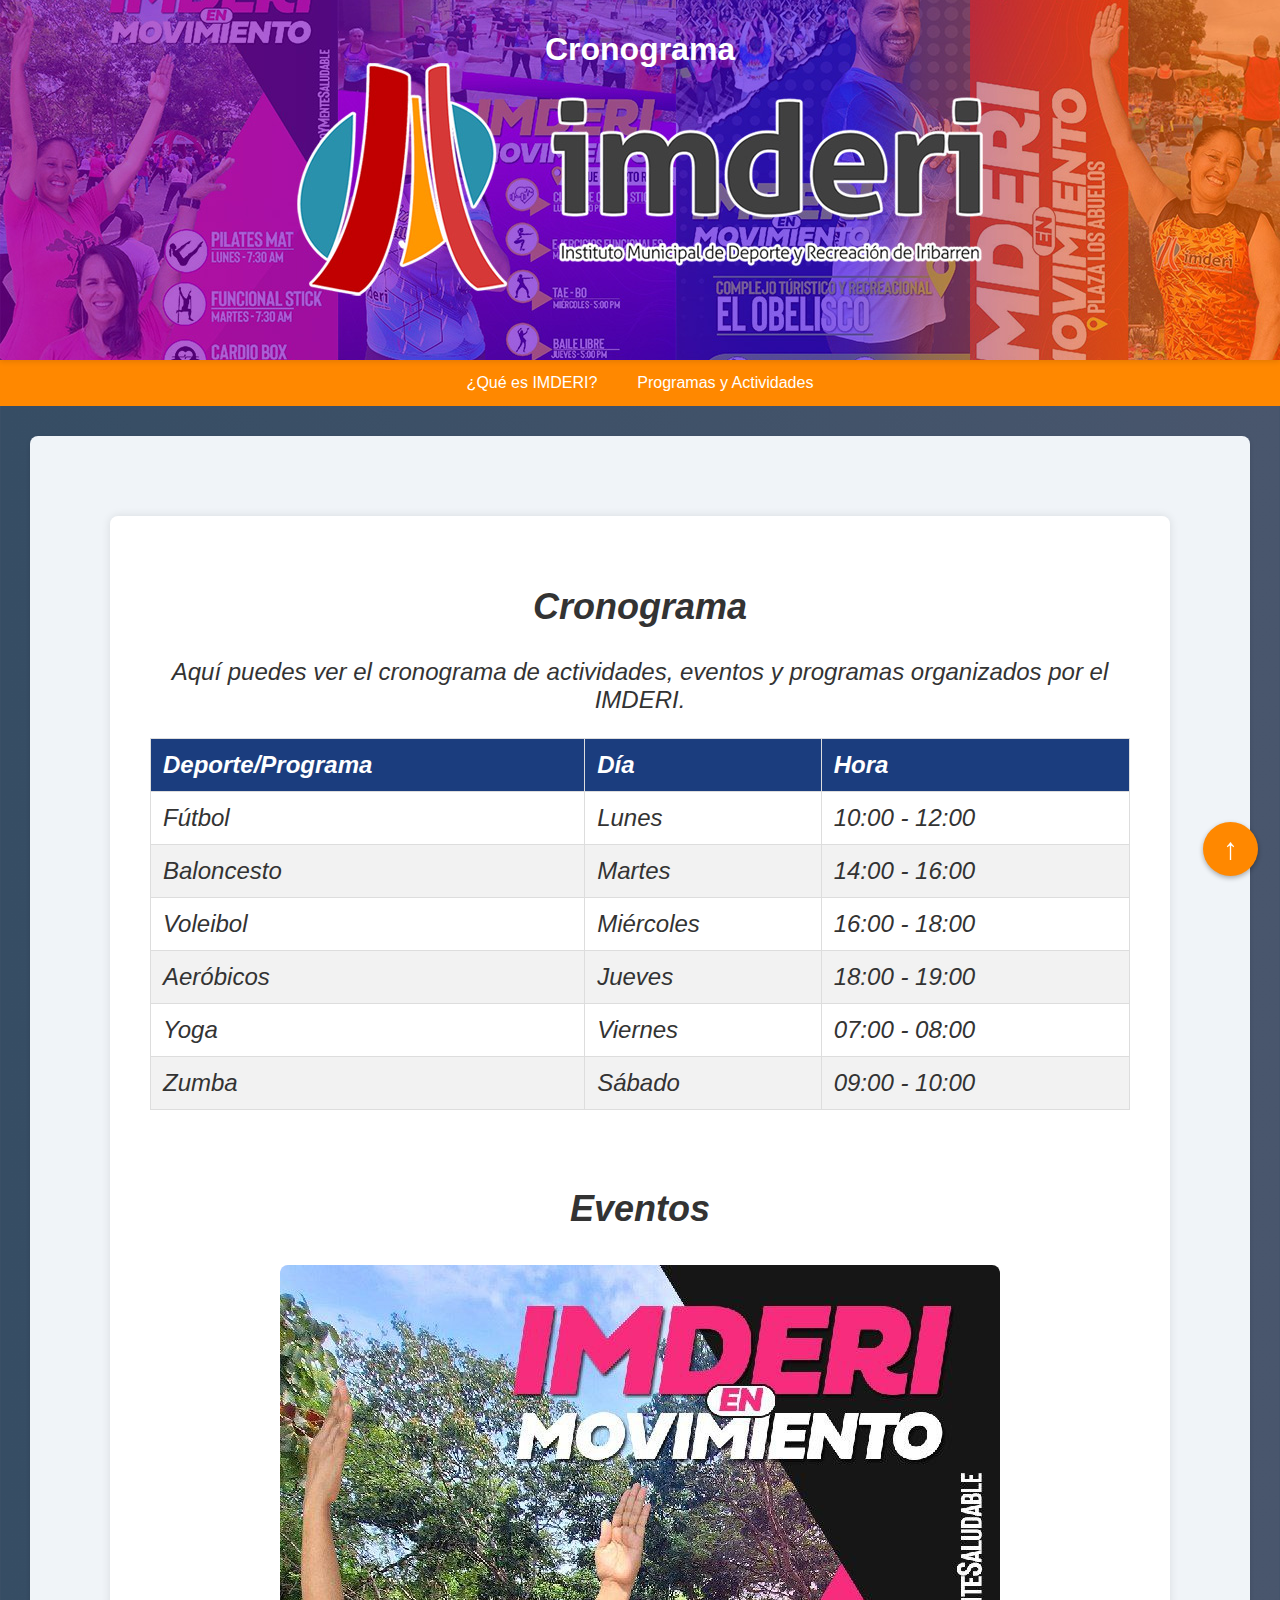
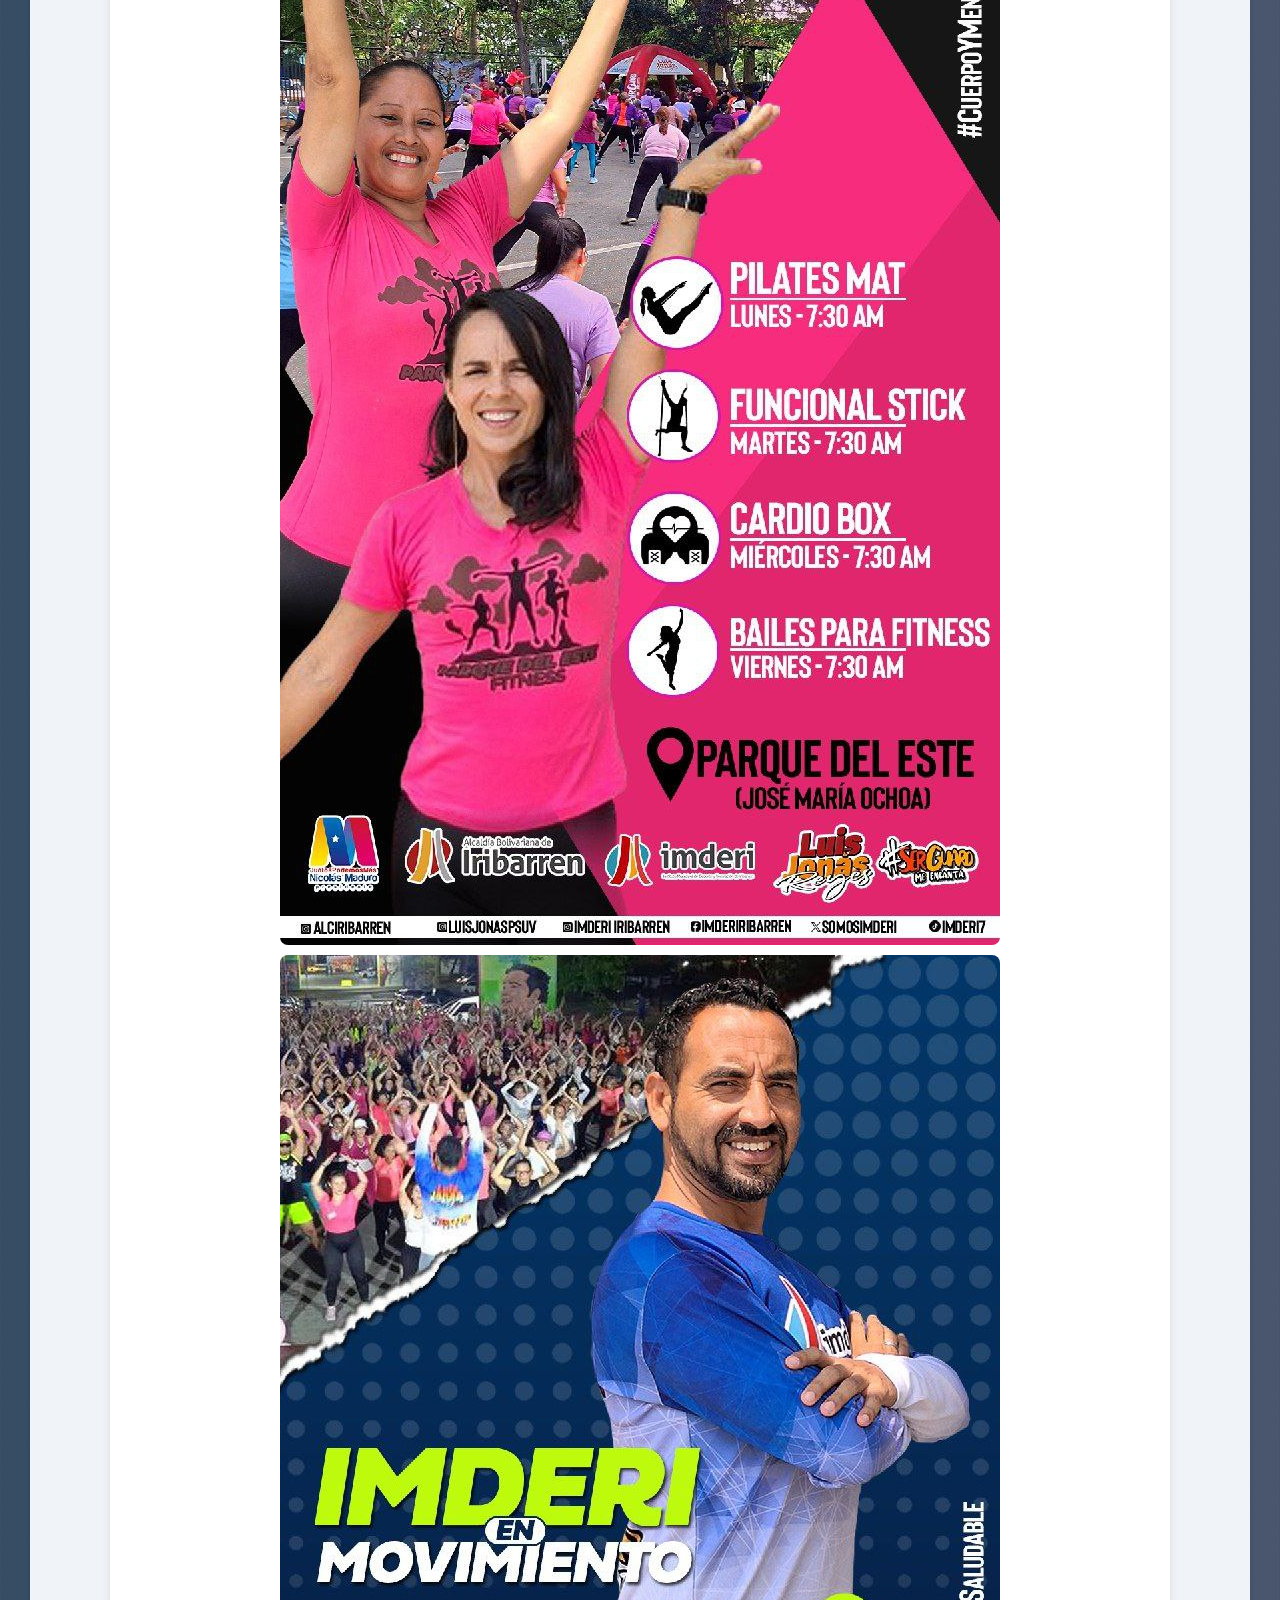
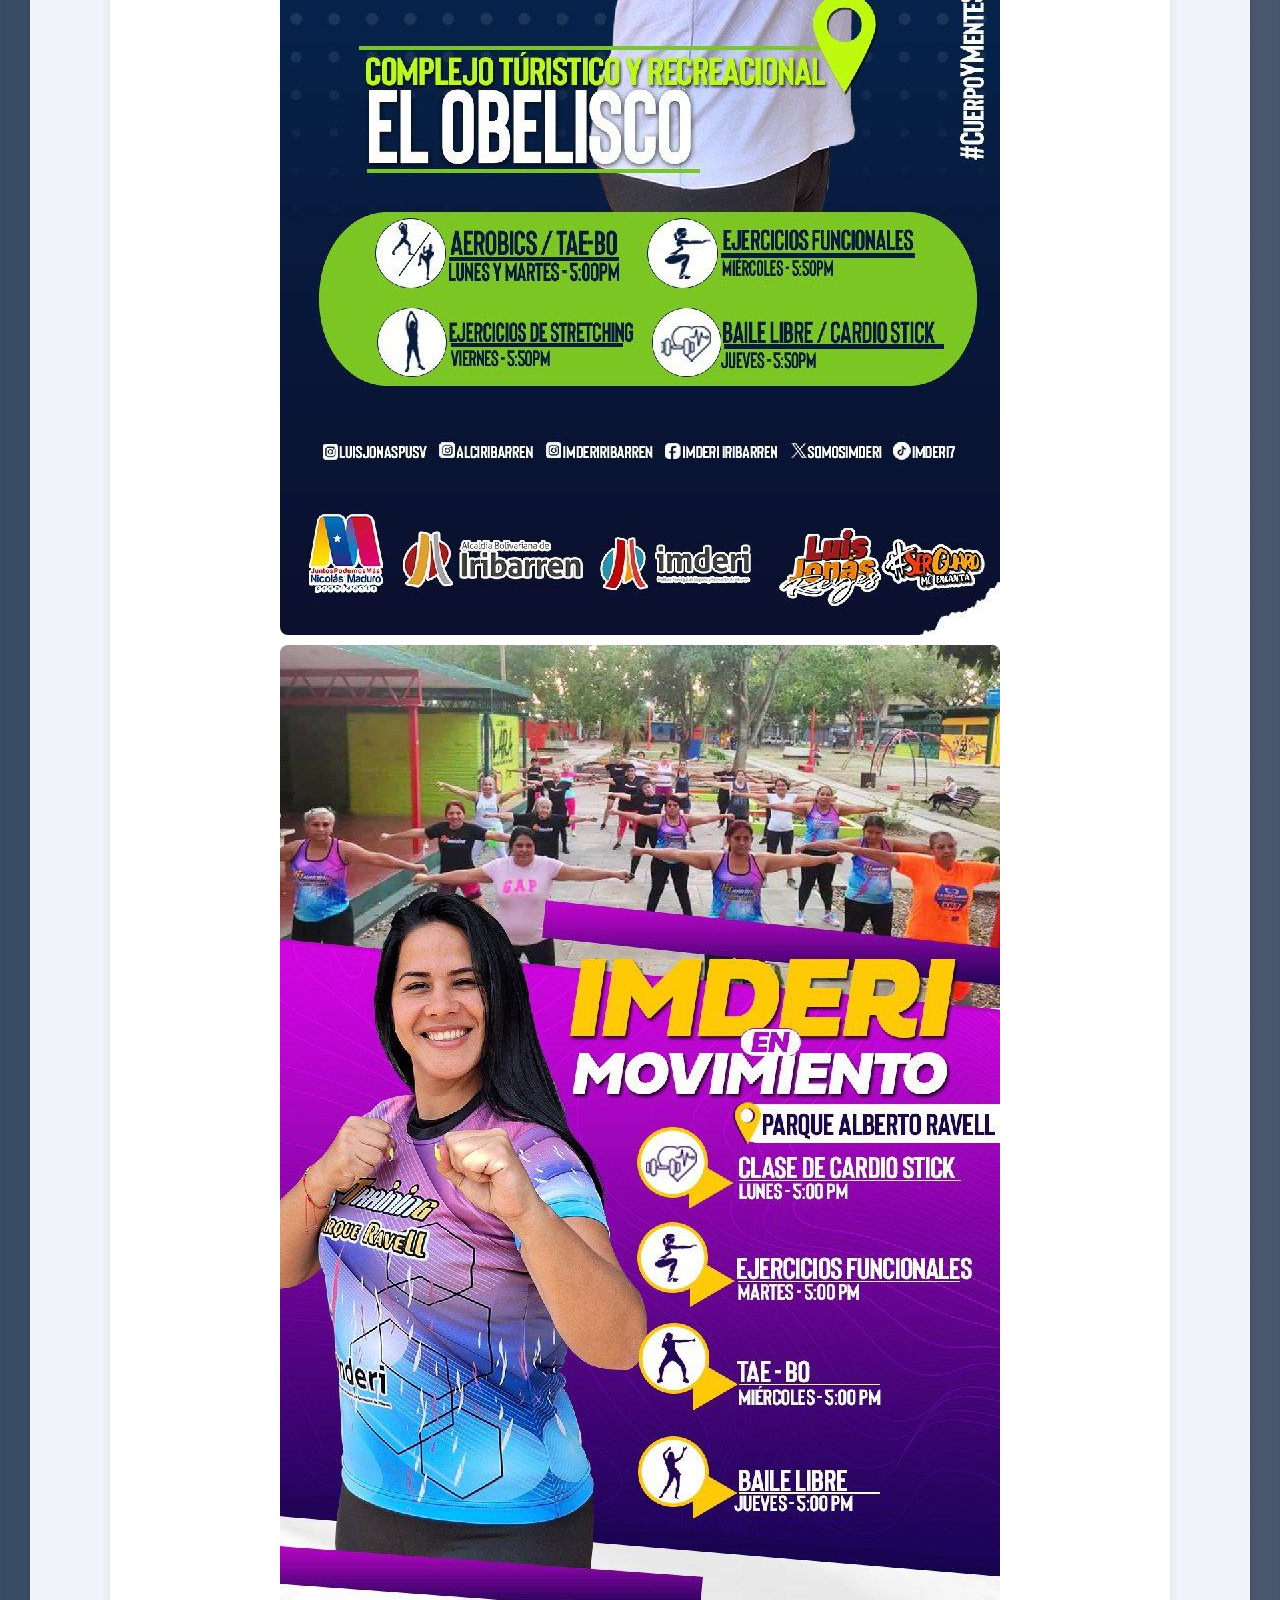
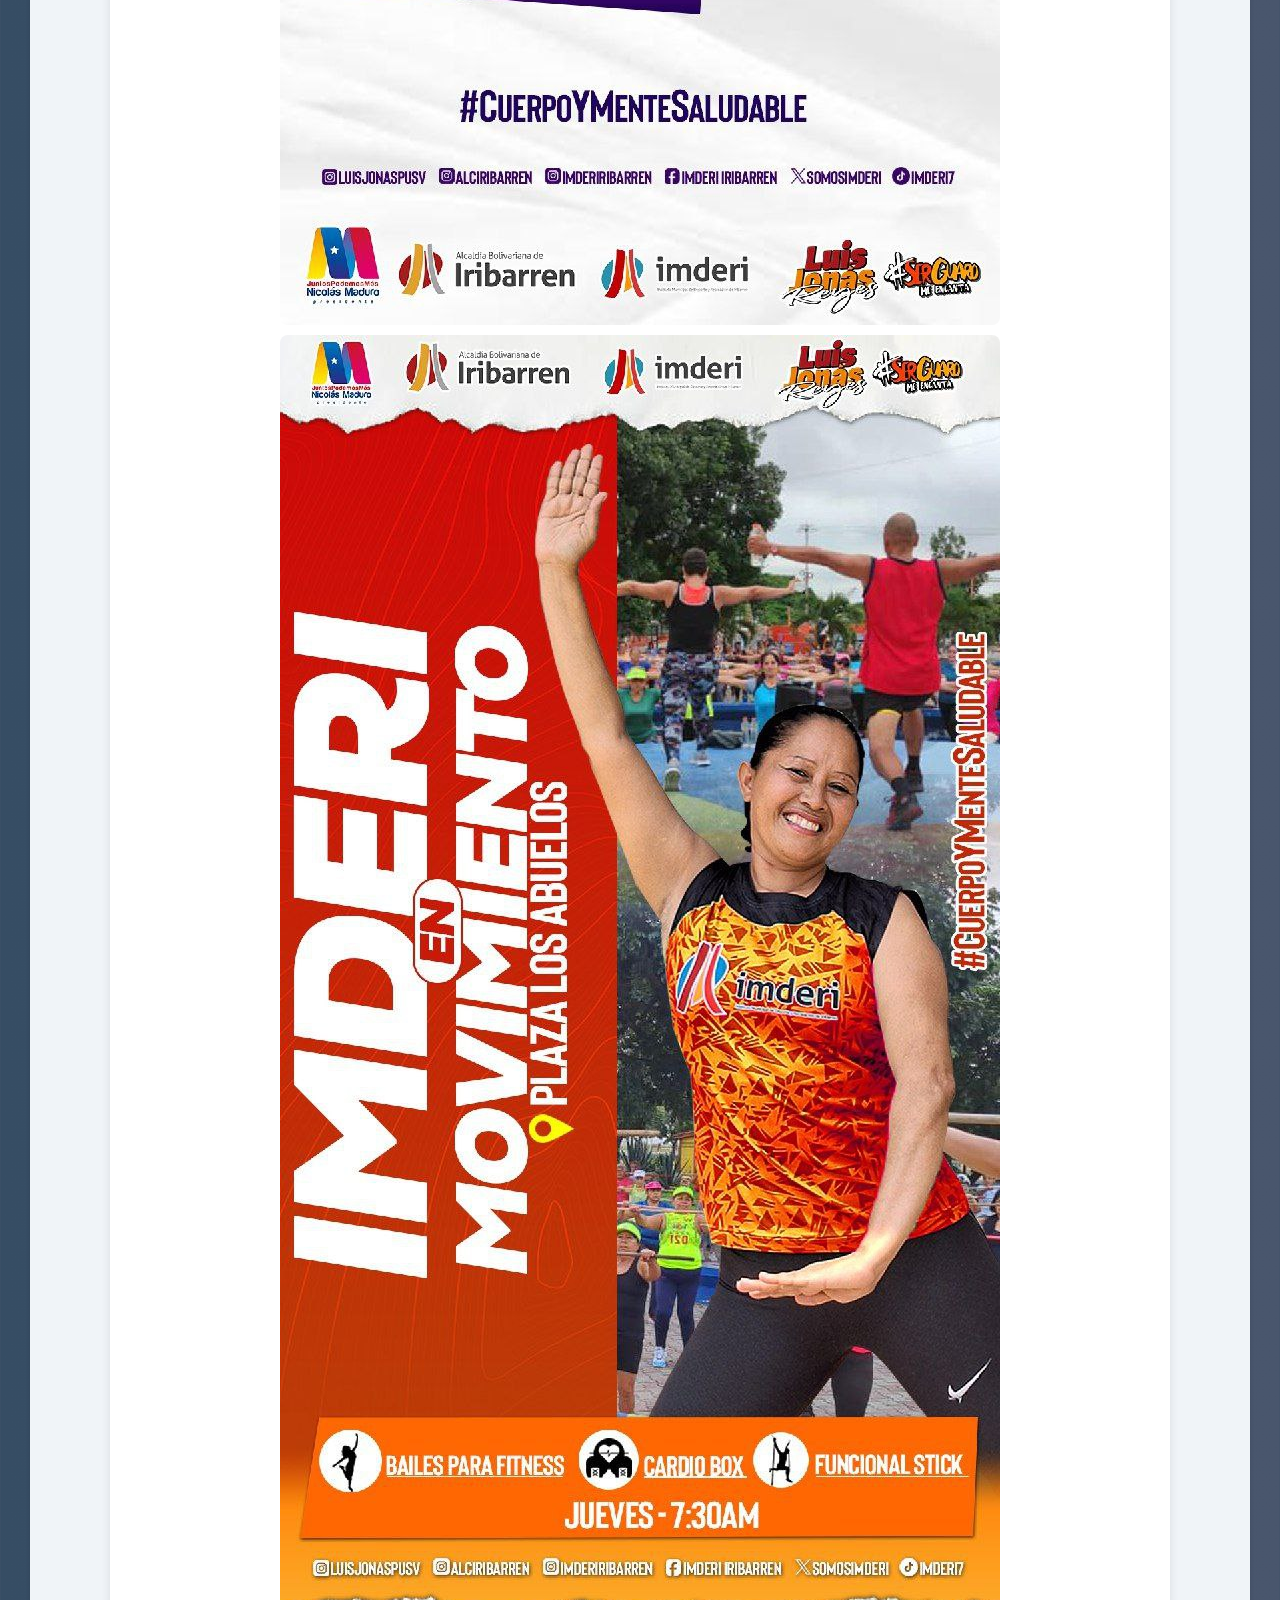
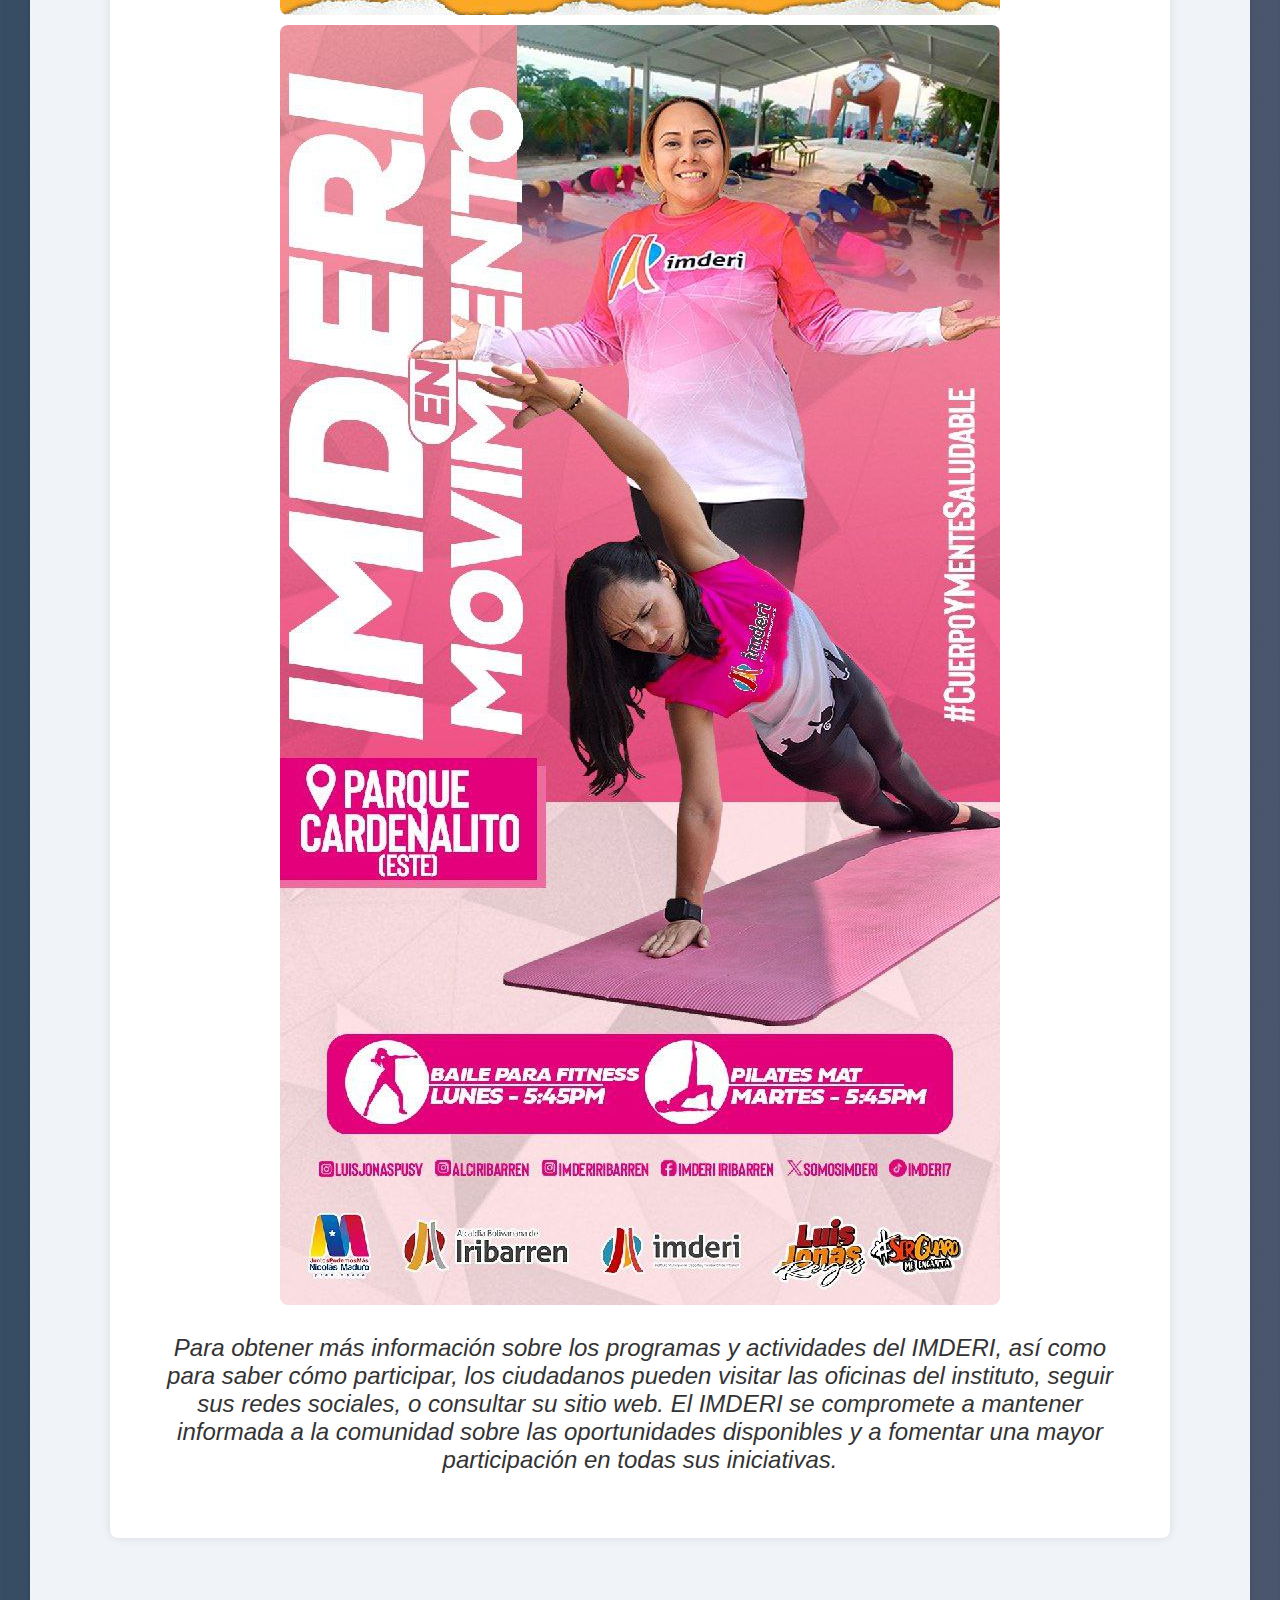
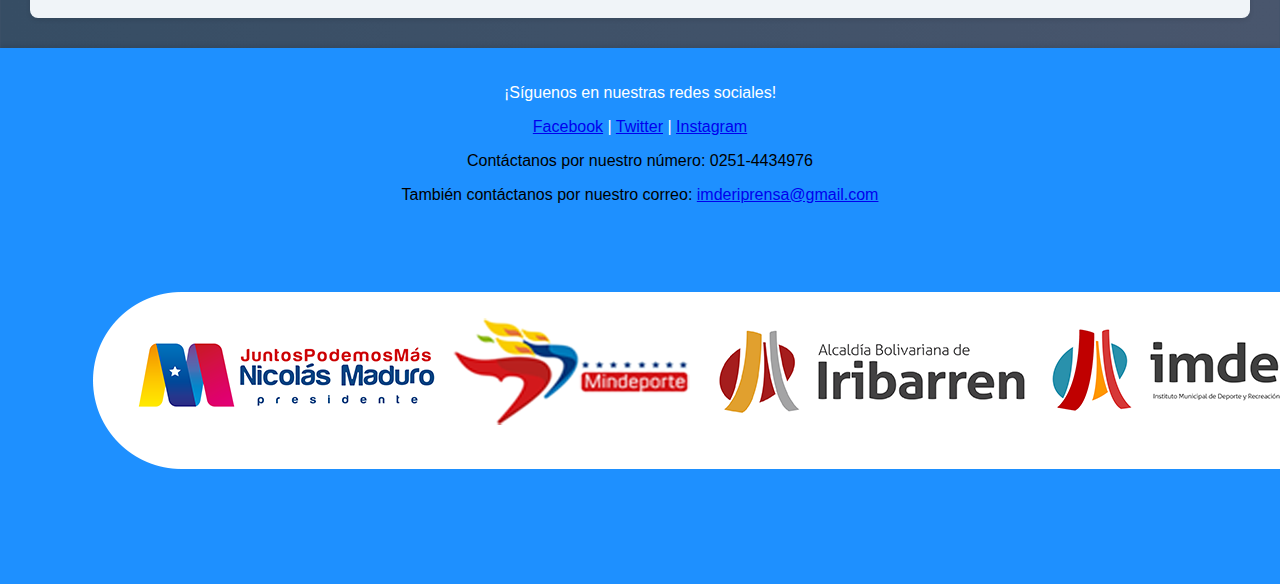
==== cronograma.html @ b5c29fda "Add files via upload" ====
<!DOCTYPE html>
<html lang="es">
<head>
    <meta charset="UTF-8">
    <meta name="viewport" content="width=device-width, initial-scale=1.0">
    <title>Programas y Actividades - IMDERI</title>
    <link rel="stylesheet" href="pagina del imderi.css">
</head>
<body>
    <header class="banner">
        <h1>Cronograma</h1>
    </header>
    <nav>
        <ul>
            <li class="dropdown">
                <a href="index.html" class="dropbtn">¿Qué es IMDERI?</a>
                <div class="dropdown-content">
                    <a href="index.html">Quienes Somos</a>
                    <a href="vision y mision.html">¿Cuál es su Visión y Misión?</a>
                    <a href="Impacto.html">Impacto en la Comunidad</a>
                </div>
            </li>
            <li class="dropdown">
                <a href="cronograma.html" class="dropbtn">Programas y Actividades</a>
                <div class="dropdown-content">
                    <a href="#eventos">Eventos</a>
                </div>

            </div>
            </li>
        </ul>
    </nav>
    <main>
        <section id="horario" class="content">
            <div>
                <h2>Cronograma</h2>
                <p>Aquí puedes ver el cronograma de actividades, eventos y programas organizados por el IMDERI.</p>
                <table>
                    <thead>
                        <tr>
                            <th>Deporte/Programa</th>
                            <th>Día</th>
                            <th>Hora</th>
                        </tr>
                    </thead>
                    <tbody>
                        <tr>
                            <td>Fútbol</td>
                            <td>Lunes</td>
                            <td>10:00 - 12:00</td>
                        </tr>
                        <tr>
                            <td>Baloncesto</td>
                            <td>Martes</td>
                            <td>14:00 - 16:00</td>
                        </tr>
                        <tr>
                            <td>Voleibol</td>
                            <td>Miércoles</td>
                            <td>16:00 - 18:00</td>
                        </tr>
                        <tr>
                            <td>Aeróbicos</td>
                            <td>Jueves</td>
                            <td>18:00 - 19:00</td>
                        </tr>
                        <tr>
                            <td>Yoga</td>
                            <td>Viernes</td>
                            <td>07:00 - 08:00</td>
                        </tr>
                        <tr>
                            <td>Zumba</td>
                            <td>Sábado</td>
                            <td>09:00 - 10:00</td>
                        </tr>
                    </tbody>
                </table><br>
                <h2 style="text-align: center;">Eventos</h2>
                <section id="eventos" class="content">
                   

                <img src="evento1.jpg" alt="Imagen para Cronograma">
                <img src="evento2.jpg" alt="Imagen para Cronograma">
                <img src="evento3.jpg" alt="Imagen para Cronograma">
                <img src="evento4.jpg" alt="Imagen para Cronograma">
                <img src="evento5.jpg" alt="Imagen para Cronograma">
                <p>Para obtener más información sobre los programas y actividades del IMDERI, así como para saber cómo participar, los ciudadanos pueden visitar las oficinas del instituto, seguir sus redes sociales, o consultar su sitio web. El IMDERI se compromete a mantener informada a la comunidad sobre las oportunidades disponibles y a fomentar una mayor participación en todas sus iniciativas.</p>
            </section>
            </div>
        </section>
    </main>
    <footer>
        <p>¡Síguenos en nuestras redes sociales!</p>
        <p>
            <a href="https://www.facebook.com/profile.php?id=100068356145507" target="_blank">Facebook</a> | 
            <a href="https://x.com/somosimderi" target="_blank">Twitter</a> | 
            <a href="https://www.instagram.com/imderiribarren/" target="_blank">Instagram</a>
            <p style="color: black;">Contáctanos por nuestro número: 0251-4434976</p>
        <p style="color: black;">También contáctanos por nuestro correo: <a href="mailto:imderiprensa@gmail.com">imderiprensa@gmail.com</a></p> <br>
        <img src="foot.png" alt="logos">
        </p>
    </footer>

    <!-- Botón de Ir al Inicio -->
    <button class="btn-ir-inicio" onclick="window.scrollTo({ top: 0, behavior: 'smooth' });">↑</button>
</body>
</html>
---- pagina del imderi.css ----
body {
    font-family: Arial, sans-serif;
    margin: 0;
    padding: 0;
    background: linear-gradient(to right, #364d64, #49566d);
    color: #333;
}
/* Estilos para el banner con imagen de fondo */
.banner{
    position: relative;
    height: 340px; /* Ajusta la altura según sea necesario */
    background: url('imagen\ de\ prueba.jpg') no-repeat center center;
    background-size: cover;
    color: white;
    text-align: center;
    padding: 10px;
    
}

.banner h1 {
    position: relative;
    z-index: 2;
}


.banner::before {
    content: "";
    position: absolute;
    top: 0;
    left: 0;
    width: 100%;
    height: 100%;
    z-index: 1;
}

header {
    background-color: #1b3d7e;
    color: white;
    padding: 20px;
    text-align: center;
    box-shadow: 0 2px 5px rgba(0, 0, 0, 0.1);
}

nav {
    background-color: #ff8800;
}

nav ul {
    list-style: none;
    margin: 0;
    padding: 0;
    display: flex;
    justify-content: center;
}

nav ul li {
    margin: 0;
}

nav ul li a, .dropdown .dropbtn {
    display: inline-block;
    color: white;
    text-align: center;
    padding: 14px 20px;
    text-decoration: none;
    transition: background-color 0.3s ease;
}

nav ul li a:hover, .dropdown:hover .dropbtn {
    background-color: #5a65ff;
}

nav ul li.dropdown {
    position: relative;
}

nav ul .dropdown-content {
    display: none;
    position: absolute;
    background-color: #f9f9f9;
    min-width: 160px;
    box-shadow: 0px 8px 16px rgba(0,0,0,0.2);
    z-index: 1;
}

nav ul .dropdown-content a {
    color: #333;
    padding: 12px 16px;
    text-decoration: none;
    display: block;
    transition: background-color 0.3s ease;
}

nav ul .dropdown-content a:hover {
    background-color: #5a65ff;
}

nav ul .dropdown:hover .dropdown-content {
    display: block;
}

main {
    padding: 50px;
    margin: 30px;
    background-color: #f0f4f8;
    border-radius: 8px;
    box-shadow: 0 2px 5px rgba(0, 0, 0, 0.1);
}

.content {
    display: flex;
    justify-content: center;
    flex-wrap: wrap;
    font-style: italic;
    font-size: x-large;
}

.content div {
    flex: 1;
    margin: 30px;
    padding: 40px;
    background-color: #fff;
    border-radius: 8px;
    box-shadow: 0 0 10px rgba(0, 0, 0, 0.1);
    text-align: center;
    font-family: 'Segoe UI', Tahoma, Geneva, Verdana, sans-serif;
}

.content div dt {
    margin: 10px;
}

.content img {
    max-width: 100%;
    margin: 5px;
    border-radius: 8px;
}

footer {
    background-color: #1e90ff;
    color: white;
    text-align: center;
    padding: 20px 0;
    position: relative;
    bottom: 0;
    width: 100%;
    box-shadow: 0 -2px 5px rgba(0, 0, 0, 0.1);
}

.content dt {
    font-size: 1.6em;
    padding: 10px;
    margin: 5px 0;
    background-color: rgb(255, 136, 67);
    border-radius: 8px;
}

/* Estilos para la tabla */
table {
    width: 100%;
    border-collapse: collapse;
    margin: 20px 0;
}

table, th, td {
    border: 1px solid #ddd;
}

th, td {
    padding: 12px;
    text-align: left;
}

th {
    background-color: #1b3d7e;
    color: white;
}

tr:nth-child(even) {
    background-color: #f2f2f2;
}

/* Estilos para el botón de "Ir al Inicio" */
.btn-ir-inicio {
    position: fixed;
    bottom: 20px;
    right: 20px;
    background-color: #ff8800;
    color: white;
    border: none;
    padding: 10px 20px;
    text-align: center;
    text-decoration: none;
    display: inline-block;
    font-size: 30px;
    margin: 4px 2px;
    cursor: pointer;
    border-radius: 50%;
    box-shadow: 0 2px 5px rgba(0, 0, 0, 0.3);
    transition: background-color 0.3s ease;
}

.btn-ir-inicio:hover {
    background-color: #d46001;
}
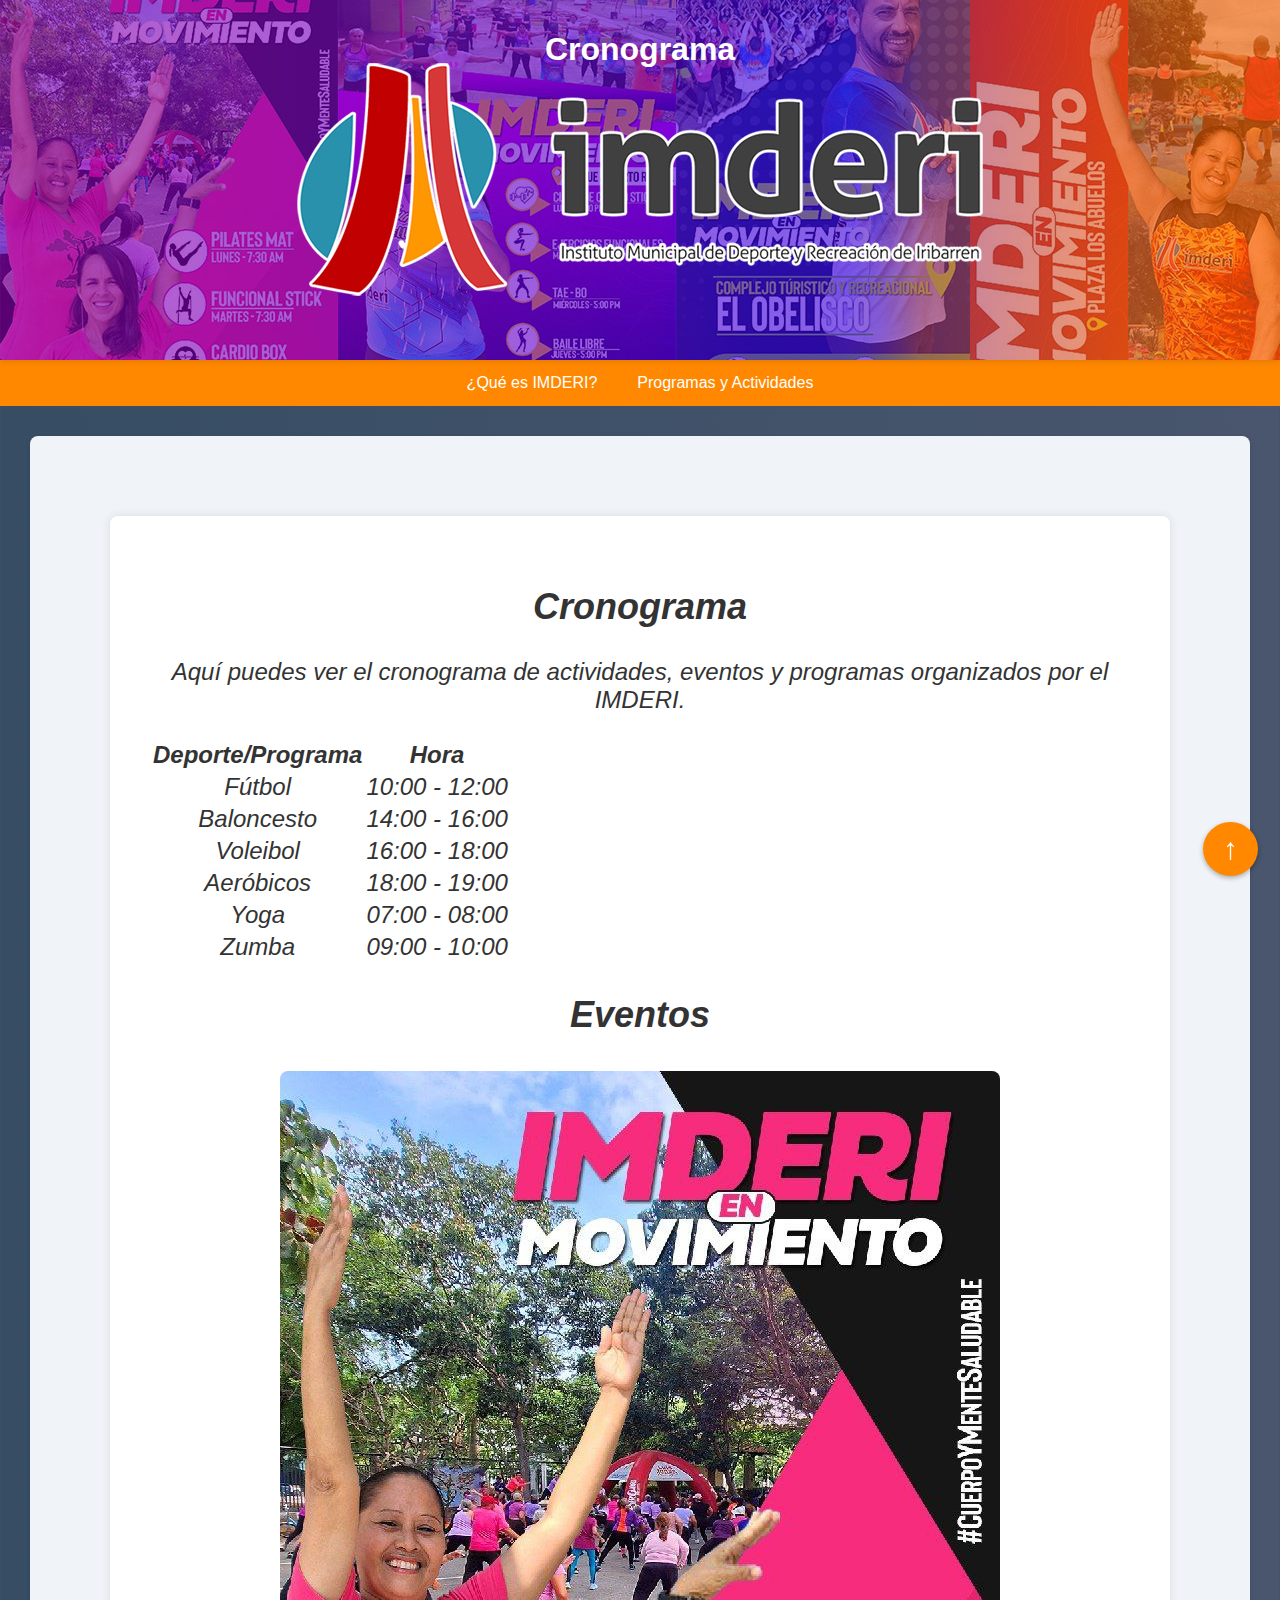
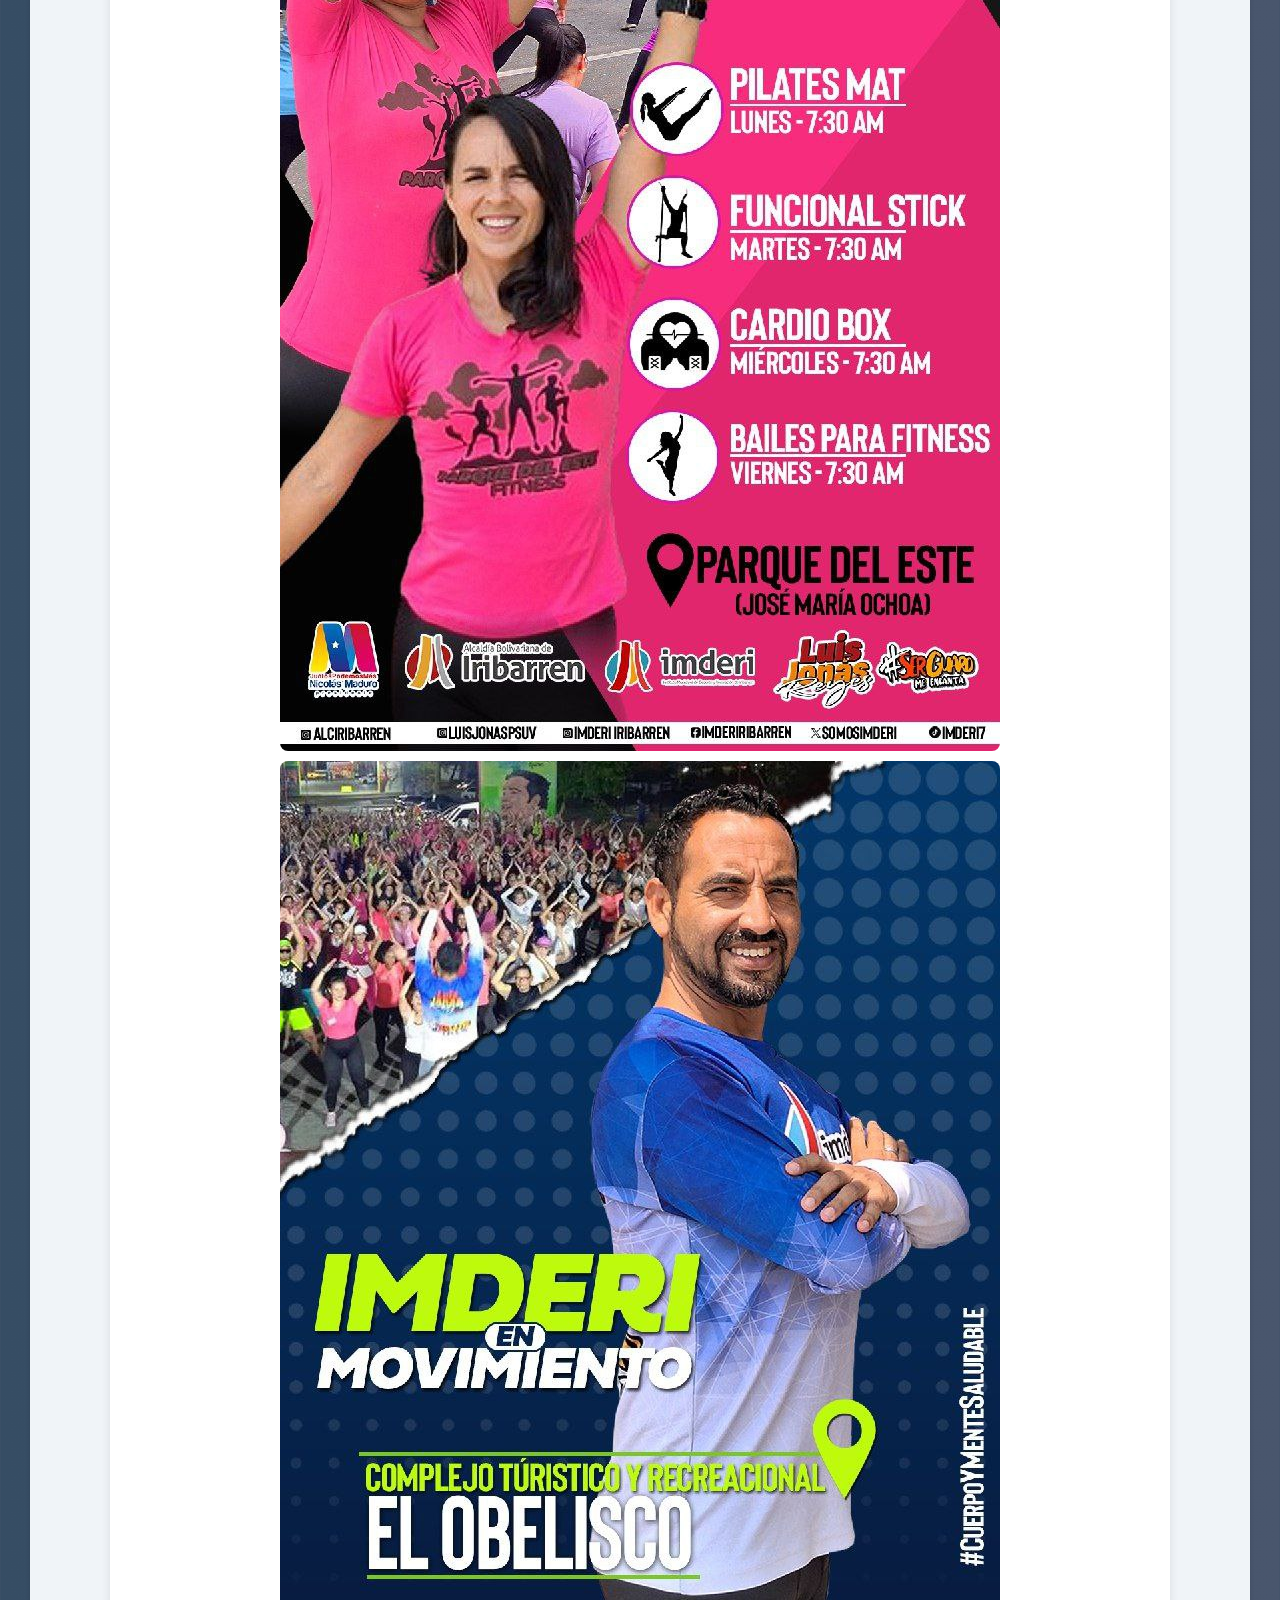
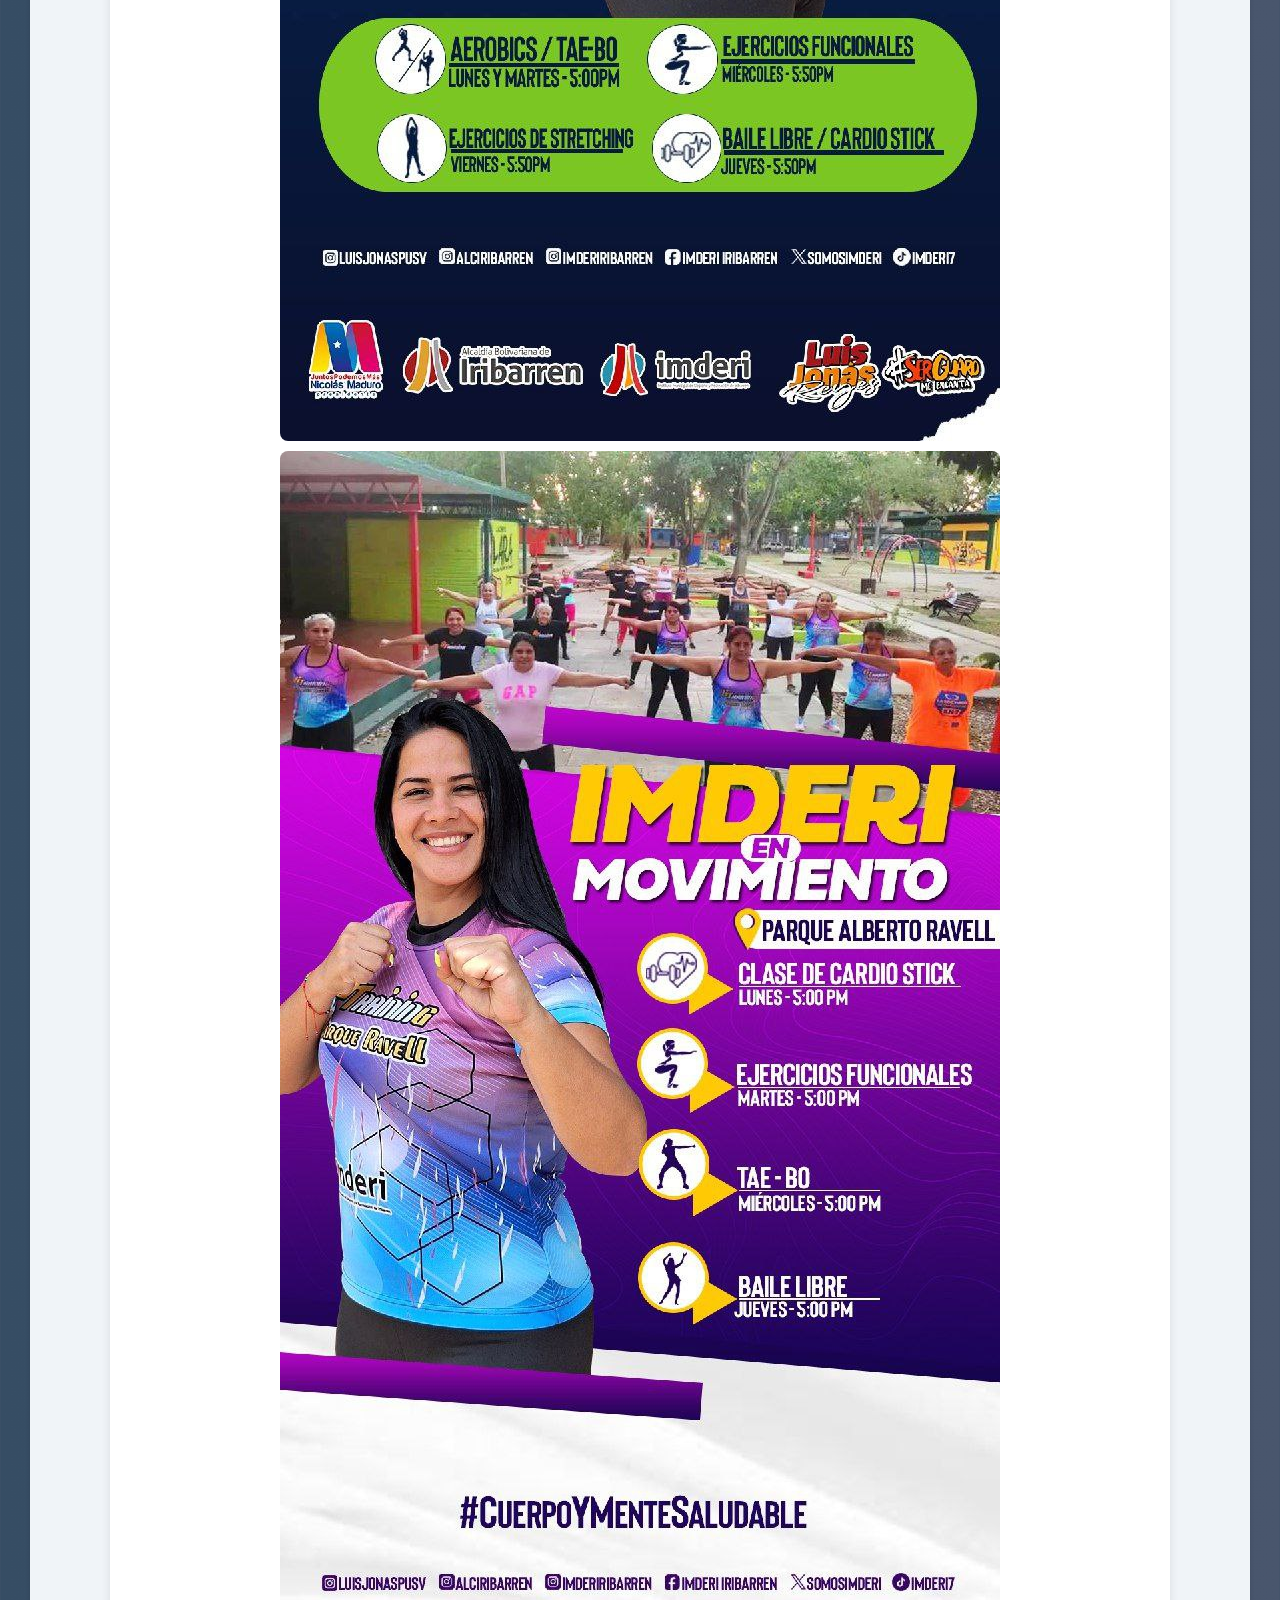
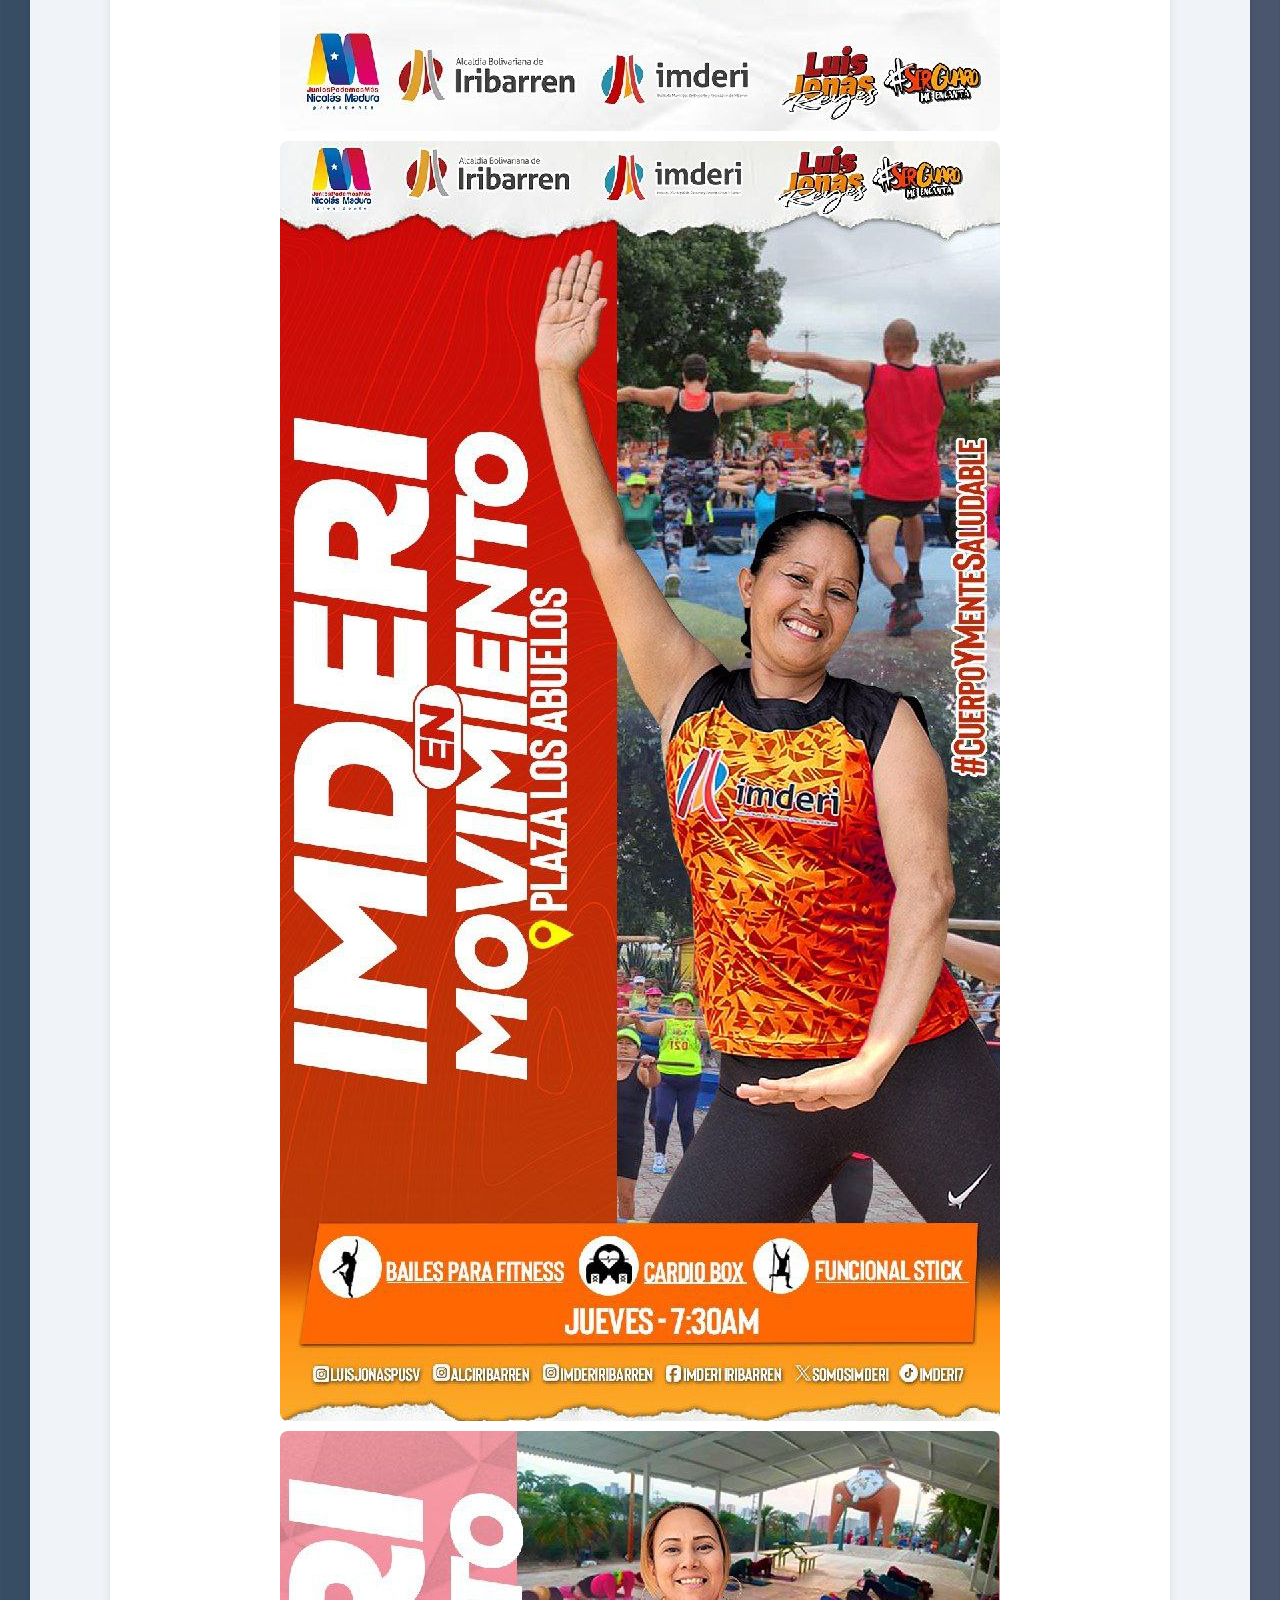
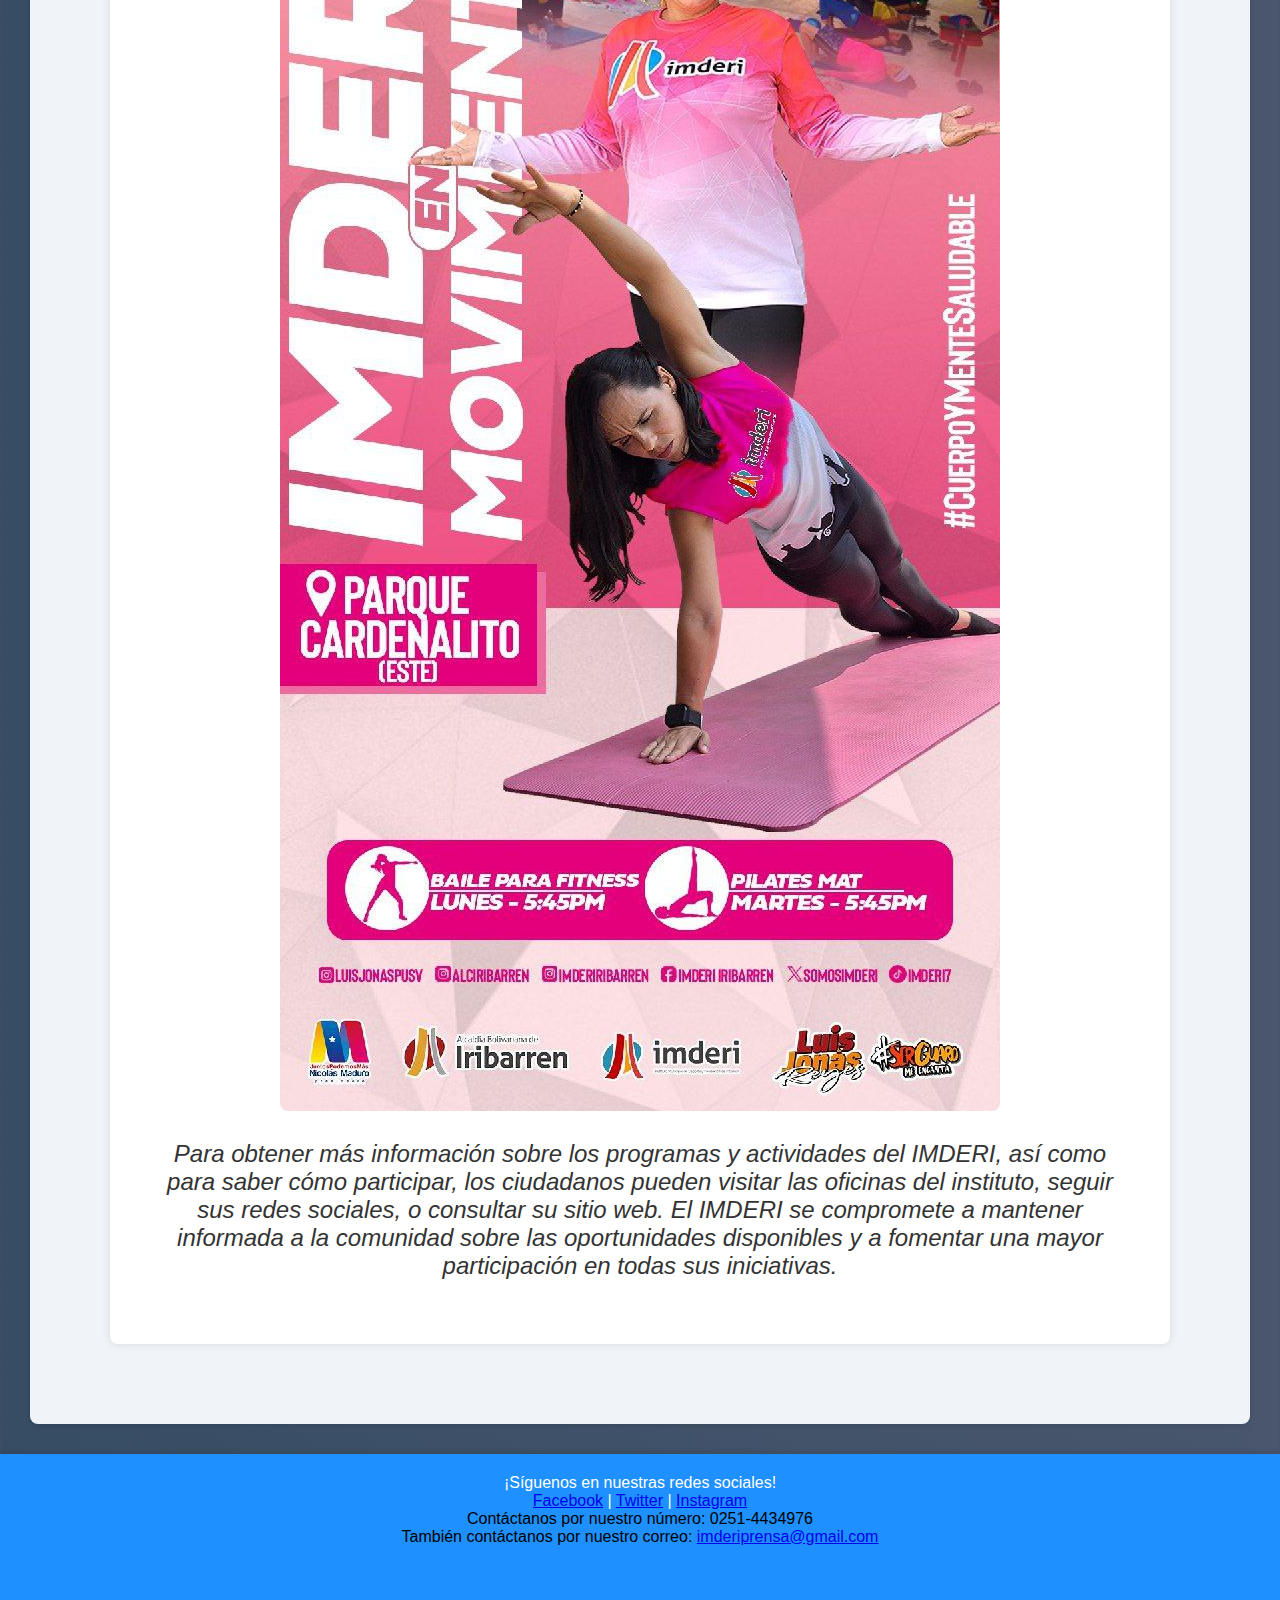
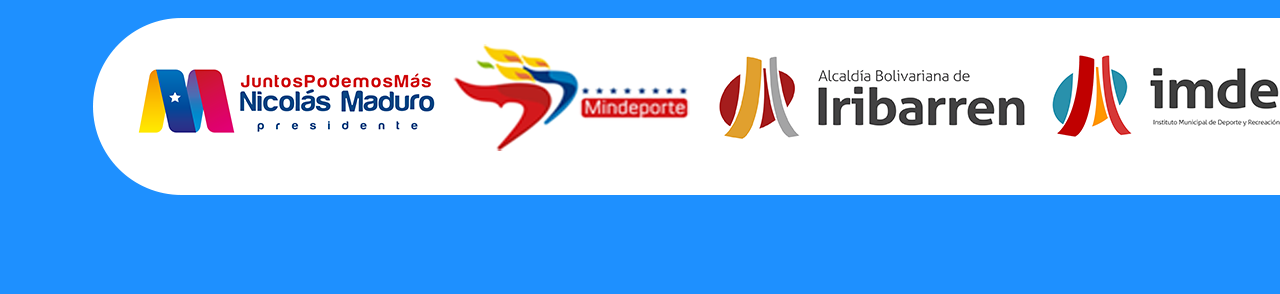
==== commit d37c8890: "cronograma.html" ====
--- a/cronograma.html
+++ b/cronograma.html
@@ -22,11 +22,6 @@
             </li>
             <li class="dropdown">
                 <a href="cronograma.html" class="dropbtn">Programas y Actividades</a>
-                <div class="dropdown-content">
-                    <a href="#eventos">Eventos</a>
-                </div>
-
-            </div>
             </li>
         </ul>
     </nav>
@@ -35,58 +30,50 @@
             <div>
                 <h2>Cronograma</h2>
                 <p>Aquí puedes ver el cronograma de actividades, eventos y programas organizados por el IMDERI.</p>
-                <table>
+                <table class="cronogramatable">
                     <thead>
                         <tr>
                             <th>Deporte/Programa</th>
-                            <th>Día</th>
                             <th>Hora</th>
                         </tr>
                     </thead>
                     <tbody>
                         <tr>
                             <td>Fútbol</td>
-                            <td>Lunes</td>
                             <td>10:00 - 12:00</td>
                         </tr>
                         <tr>
                             <td>Baloncesto</td>
-                            <td>Martes</td>
                             <td>14:00 - 16:00</td>
                         </tr>
                         <tr>
                             <td>Voleibol</td>
-                            <td>Miércoles</td>
                             <td>16:00 - 18:00</td>
                         </tr>
                         <tr>
                             <td>Aeróbicos</td>
-                            <td>Jueves</td>
                             <td>18:00 - 19:00</td>
                         </tr>
                         <tr>
                             <td>Yoga</td>
-                            <td>Viernes</td>
                             <td>07:00 - 08:00</td>
                         </tr>
                         <tr>
                             <td>Zumba</td>
-                            <td>Sábado</td>
                             <td>09:00 - 10:00</td>
                         </tr>
                     </tbody>
-                </table><br>
+                </table>
+                
                 <h2 style="text-align: center;">Eventos</h2>
                 <section id="eventos" class="content">
-                   
-
-                <img src="evento1.jpg" alt="Imagen para Cronograma">
-                <img src="evento2.jpg" alt="Imagen para Cronograma">
-                <img src="evento3.jpg" alt="Imagen para Cronograma">
-                <img src="evento4.jpg" alt="Imagen para Cronograma">
-                <img src="evento5.jpg" alt="Imagen para Cronograma">
-                <p>Para obtener más información sobre los programas y actividades del IMDERI, así como para saber cómo participar, los ciudadanos pueden visitar las oficinas del instituto, seguir sus redes sociales, o consultar su sitio web. El IMDERI se compromete a mantener informada a la comunidad sobre las oportunidades disponibles y a fomentar una mayor participación en todas sus iniciativas.</p>
-            </section>
+                    <img src="evento1.jpg" alt="Imagen para Cronograma">
+                    <img src="evento2.jpg" alt="Imagen para Cronograma">
+                    <img src="evento3.jpg" alt="Imagen para Cronograma">
+                    <img src="evento4.jpg" alt="Imagen para Cronograma">
+                    <img src="evento5.jpg" alt="Imagen para Cronograma">
+                    <p>Para obtener más información sobre los programas y actividades del IMDERI, así como para saber cómo participar, los ciudadanos pueden visitar las oficinas del instituto, seguir sus redes sociales, o consultar su sitio web. El IMDERI se compromete a mantener informada a la comunidad sobre las oportunidades disponibles y a fomentar una mayor participación en todas sus iniciativas.</p>
+                </section>
             </div>
         </section>
     </main>
@@ -97,8 +84,8 @@
             <a href="https://x.com/somosimderi" target="_blank">Twitter</a> | 
             <a href="https://www.instagram.com/imderiribarren/" target="_blank">Instagram</a>
             <p style="color: black;">Contáctanos por nuestro número: 0251-4434976</p>
-        <p style="color: black;">También contáctanos por nuestro correo: <a href="mailto:imderiprensa@gmail.com">imderiprensa@gmail.com</a></p> <br>
-        <img src="foot.png" alt="logos">
+            <p style="color: black;">También contáctanos por nuestro correo: <a href="mailto:imderiprensa@gmail.com">imderiprensa@gmail.com</a></p> <br>
+            <img src="foot.png" alt="logos">
         </p>
     </footer>
 
--- a/pagina del imderi.css
+++ b/pagina del imderi.css
@@ -5,8 +5,9 @@
     background: linear-gradient(to right, #364d64, #49566d);
     color: #333;
 }
+
 /* Estilos para el banner con imagen de fondo */
-.banner{
+.banner {
     position: relative;
     height: 340px; /* Ajusta la altura según sea necesario */
     background: url('imagen\ de\ prueba.jpg') no-repeat center center;
@@ -14,14 +15,12 @@
     color: white;
     text-align: center;
     padding: 10px;
-    
 }
 
 .banner h1 {
     position: relative;
     z-index: 2;
 }
-
 
 .banner::before {
     content: "";
@@ -135,6 +134,28 @@
     margin: 5px;
     border-radius: 8px;
 }
+/* Estilos para la tabla del cronograma */
+.cronograma-table {
+    width: 50%;
+    margin: 20px auto;
+    font-size: 18px;
+    text-align: left;
+}
+
+.cronograma-table th, .cronograma-table td {
+    padding: 12px 15px;
+    border: 1px solid #ddd;
+}
+
+.cronograma-table thead {
+    background-color: #1b3d7e;
+    color: white;
+}
+
+.cronograma-table tbody tr:nth-of-type(even) {
+    background-color: #f3f3f3;
+}
+
 
 footer {
     background-color: #1e90ff;
@@ -142,45 +163,23 @@
     text-align: center;
     padding: 20px 0;
     position: relative;
-    bottom: 0;
     width: 100%;
     box-shadow: 0 -2px 5px rgba(0, 0, 0, 0.1);
-}
-
-.content dt {
-    font-size: 1.6em;
-    padding: 10px;
-    margin: 5px 0;
-    background-color: rgb(255, 136, 67);
-    border-radius: 8px;
-}
-
-/* Estilos para la tabla */
-table {
-    width: 100%;
-    border-collapse: collapse;
-    margin: 20px 0;
-}
-
-table, th, td {
-    border: 1px solid #ddd;
-}
-
-th, td {
-    padding: 12px;
-    text-align: left;
-}
-
-th {
-    background-color: #1b3d7e;
-    color: white;
-}
-
-tr:nth-child(even) {
-    background-color: #f2f2f2;
-}
-
-/* Estilos para el botón de "Ir al Inicio" */
+    margin-top: 30px; /* Ajusta el margen superior según sea necesario */
+    box-sizing: border-box; /* Asegura que el padding no desborde el contenido */
+}
+
+footer p {
+    margin: 0; /* Remueve cualquier margen adicional */
+    padding: 0 10px; /* Asegura que el texto no se pegue a los bordes */
+}
+.footerimg 
+{ display: flex; 
+    justify-content: center; 
+    align-items: center;
+    padding: 0 10px;
+}
+
 .btn-ir-inicio {
     position: fixed;
     bottom: 20px;
@@ -203,3 +202,40 @@
 .btn-ir-inicio:hover {
     background-color: #d46001;
 }
+
+/* Media Queries para hacer la página responsive */
+@media (max-width: 768px) {
+    nav ul {
+        flex-direction: column;
+    }
+
+    .banner {
+        height: 200px; /* Ajusta la altura para pantallas más pequeñas */
+    }
+
+    main {
+        padding: 20px;
+        margin: 15px;
+    }
+
+    .content div {
+        margin: 15px;
+        padding: 20px;
+    }
+}
+
+@media (max-width: 480px) {
+    nav ul li a, .dropdown .dropbtn {
+        padding: 10px;
+        font-size: 14px;
+    }
+
+    .content div {
+        padding: 15px;
+    }
+
+    .btn-ir-inicio {
+        padding: 8px 16px;
+        font-size: 20px;
+    }
+}
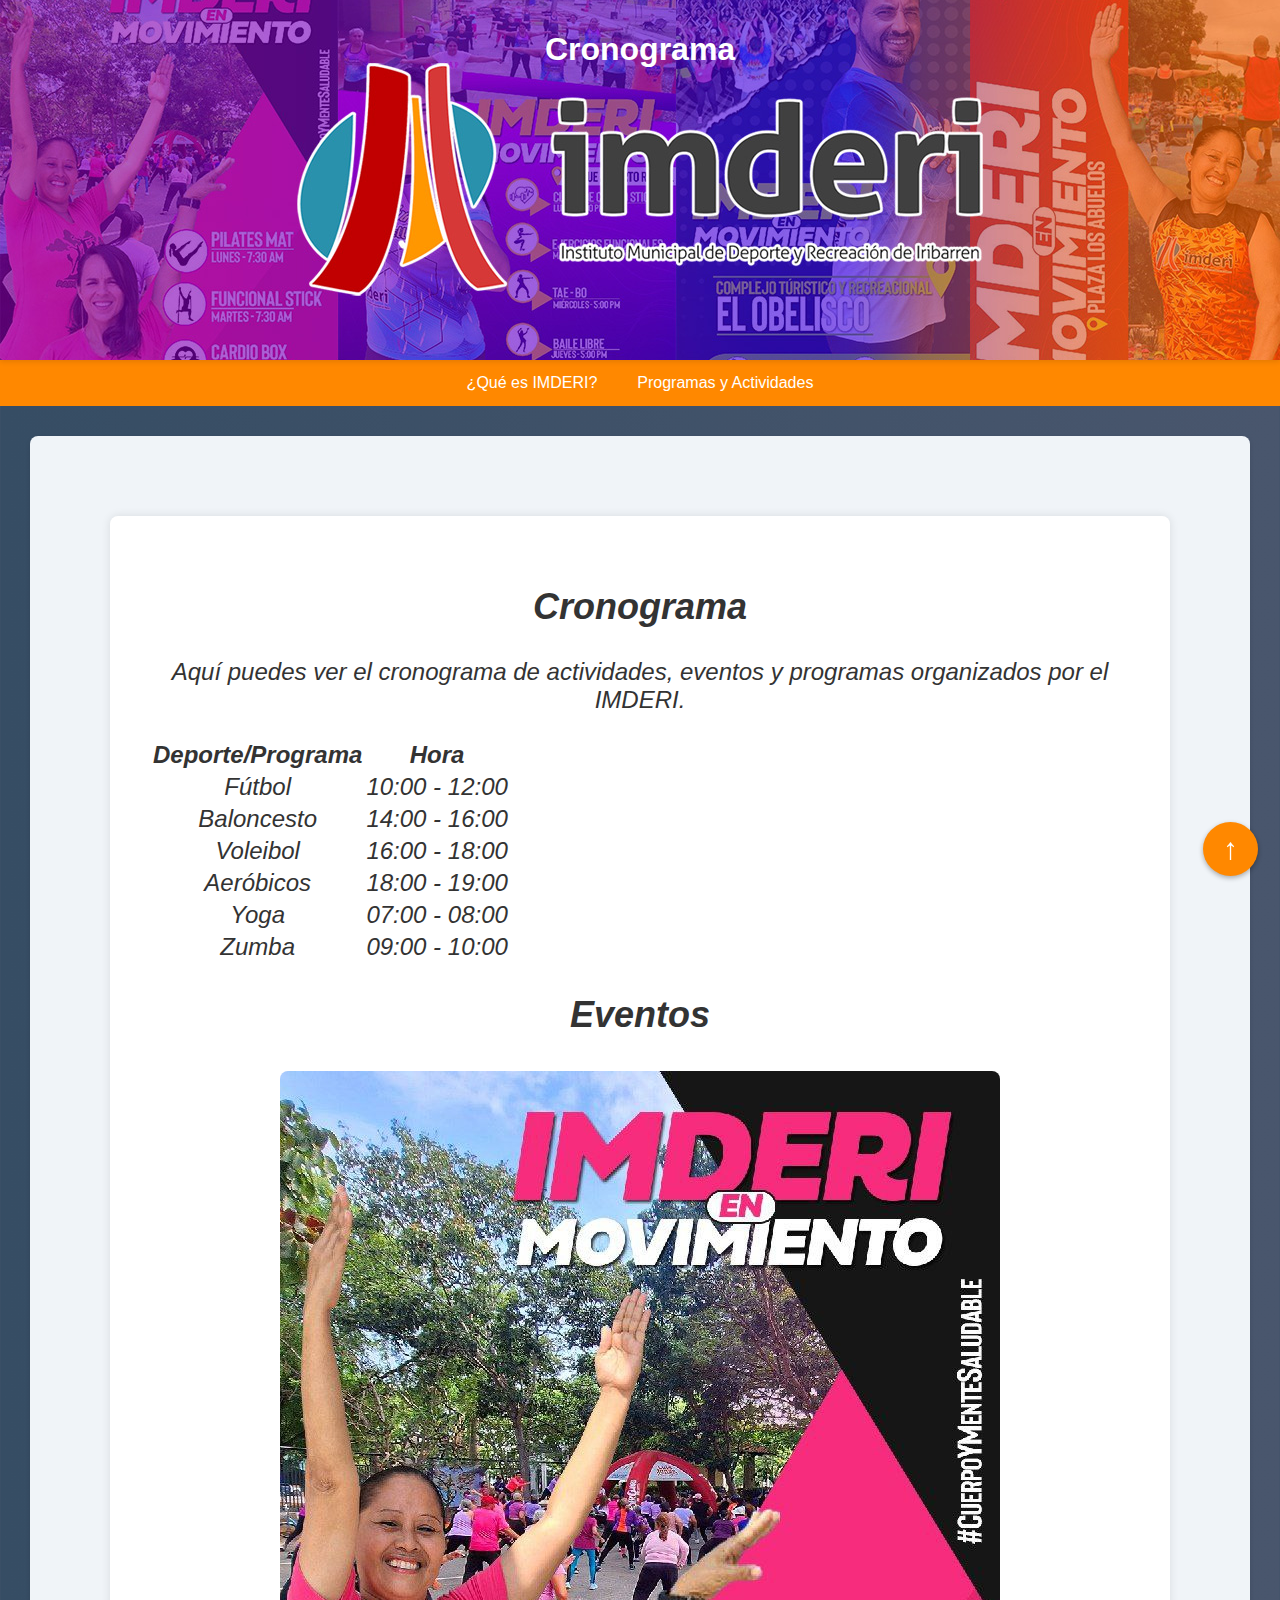
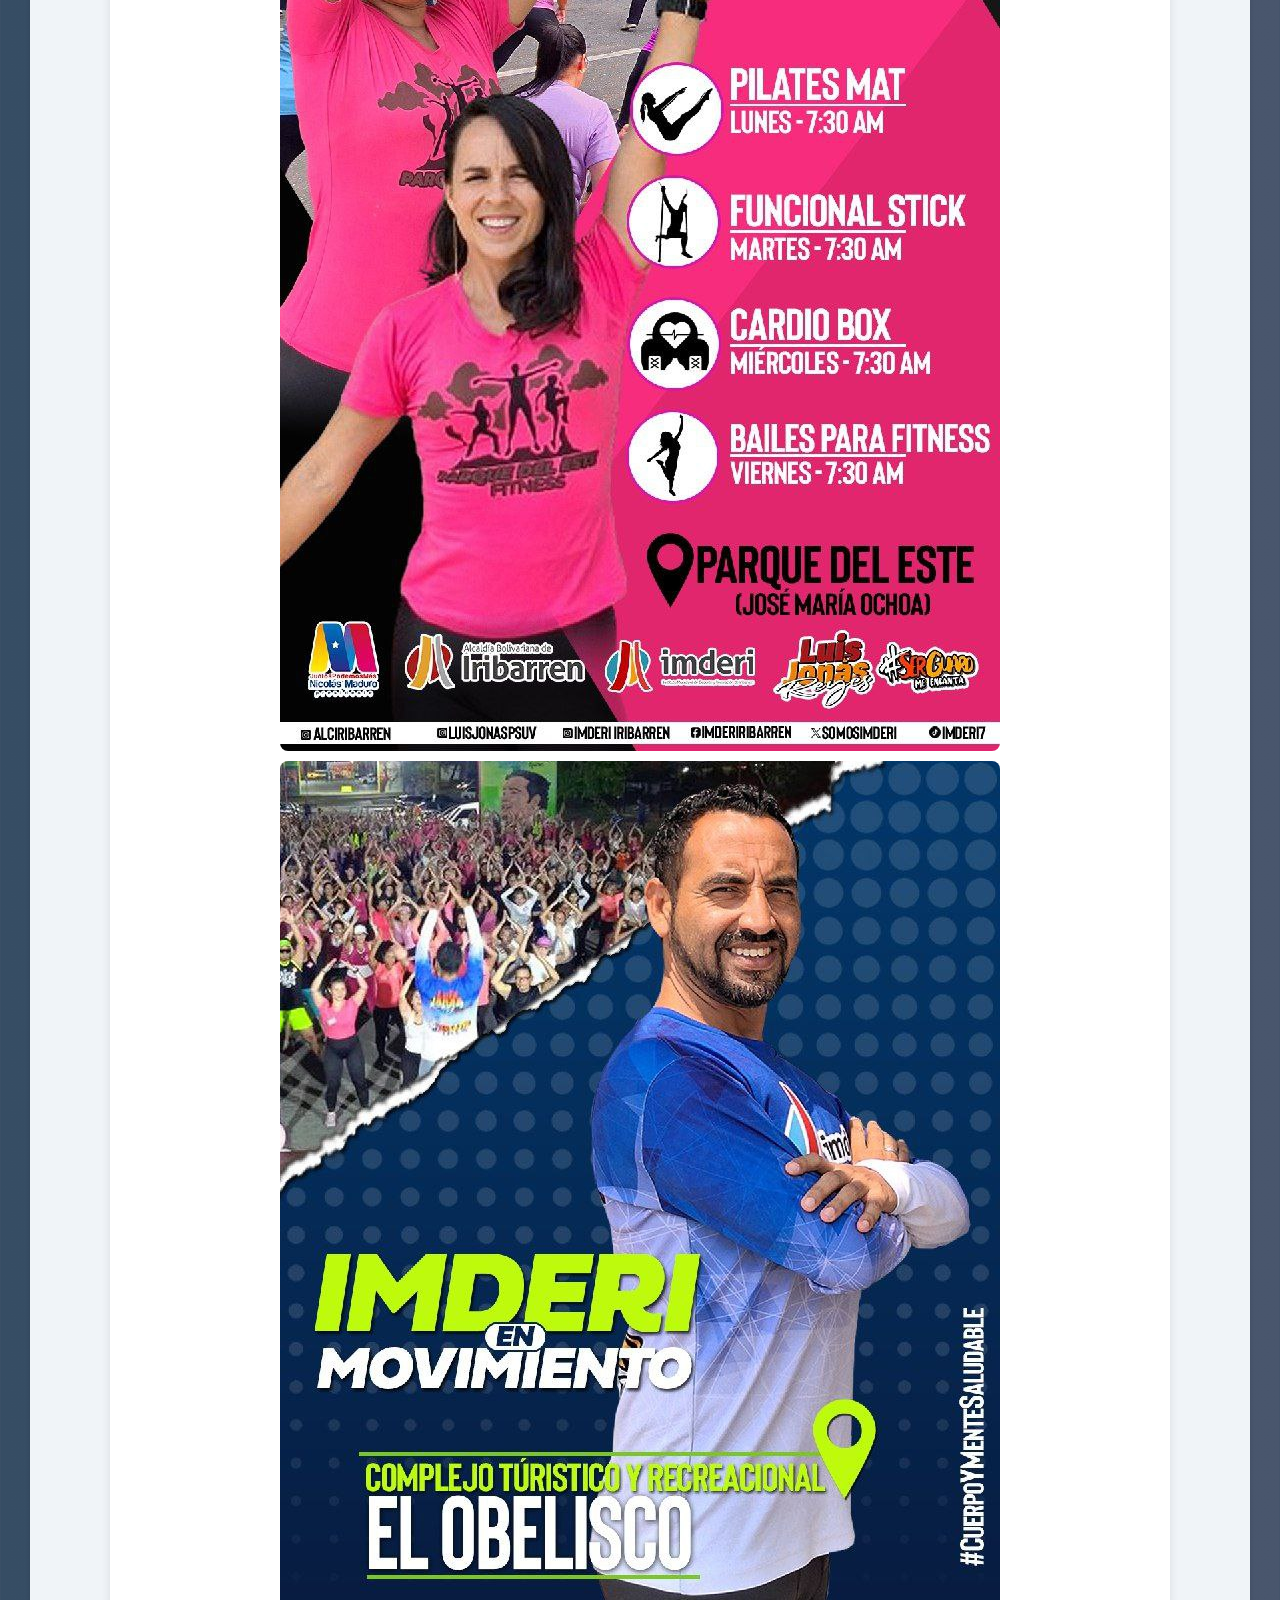
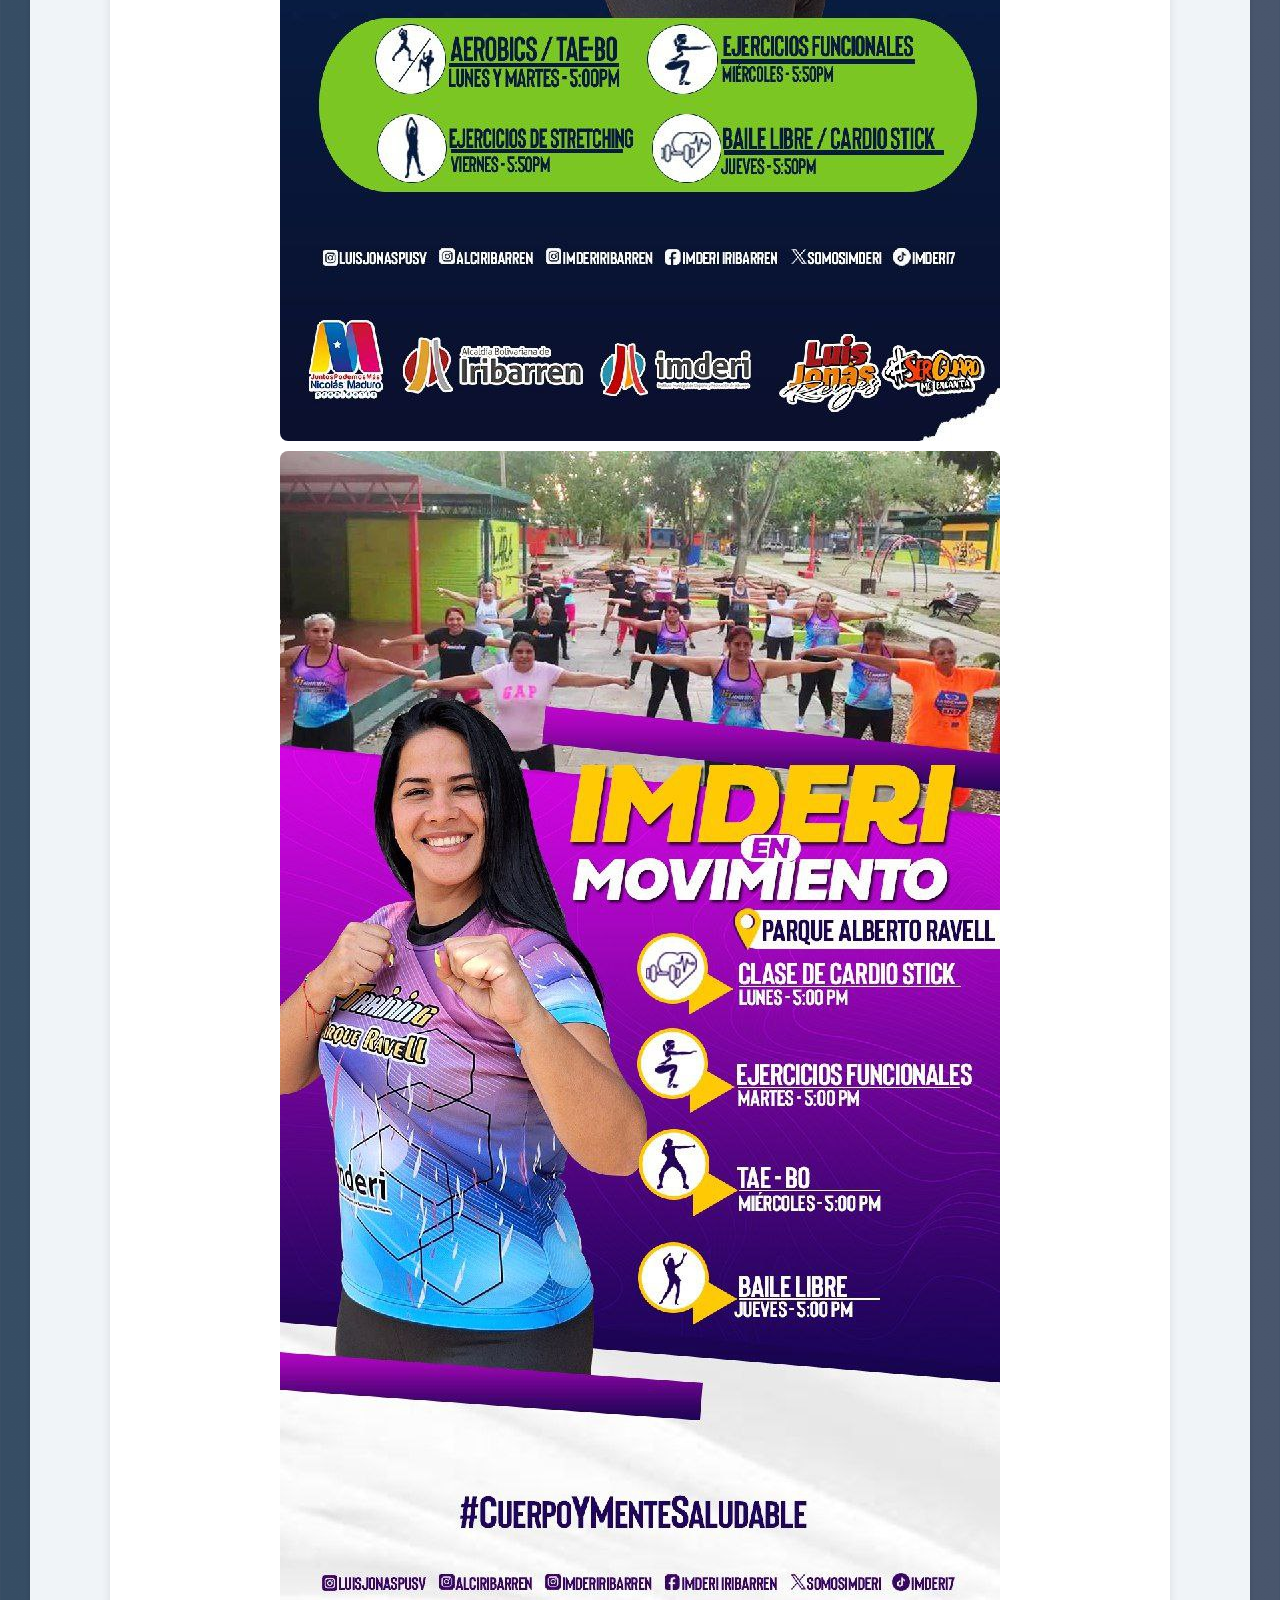
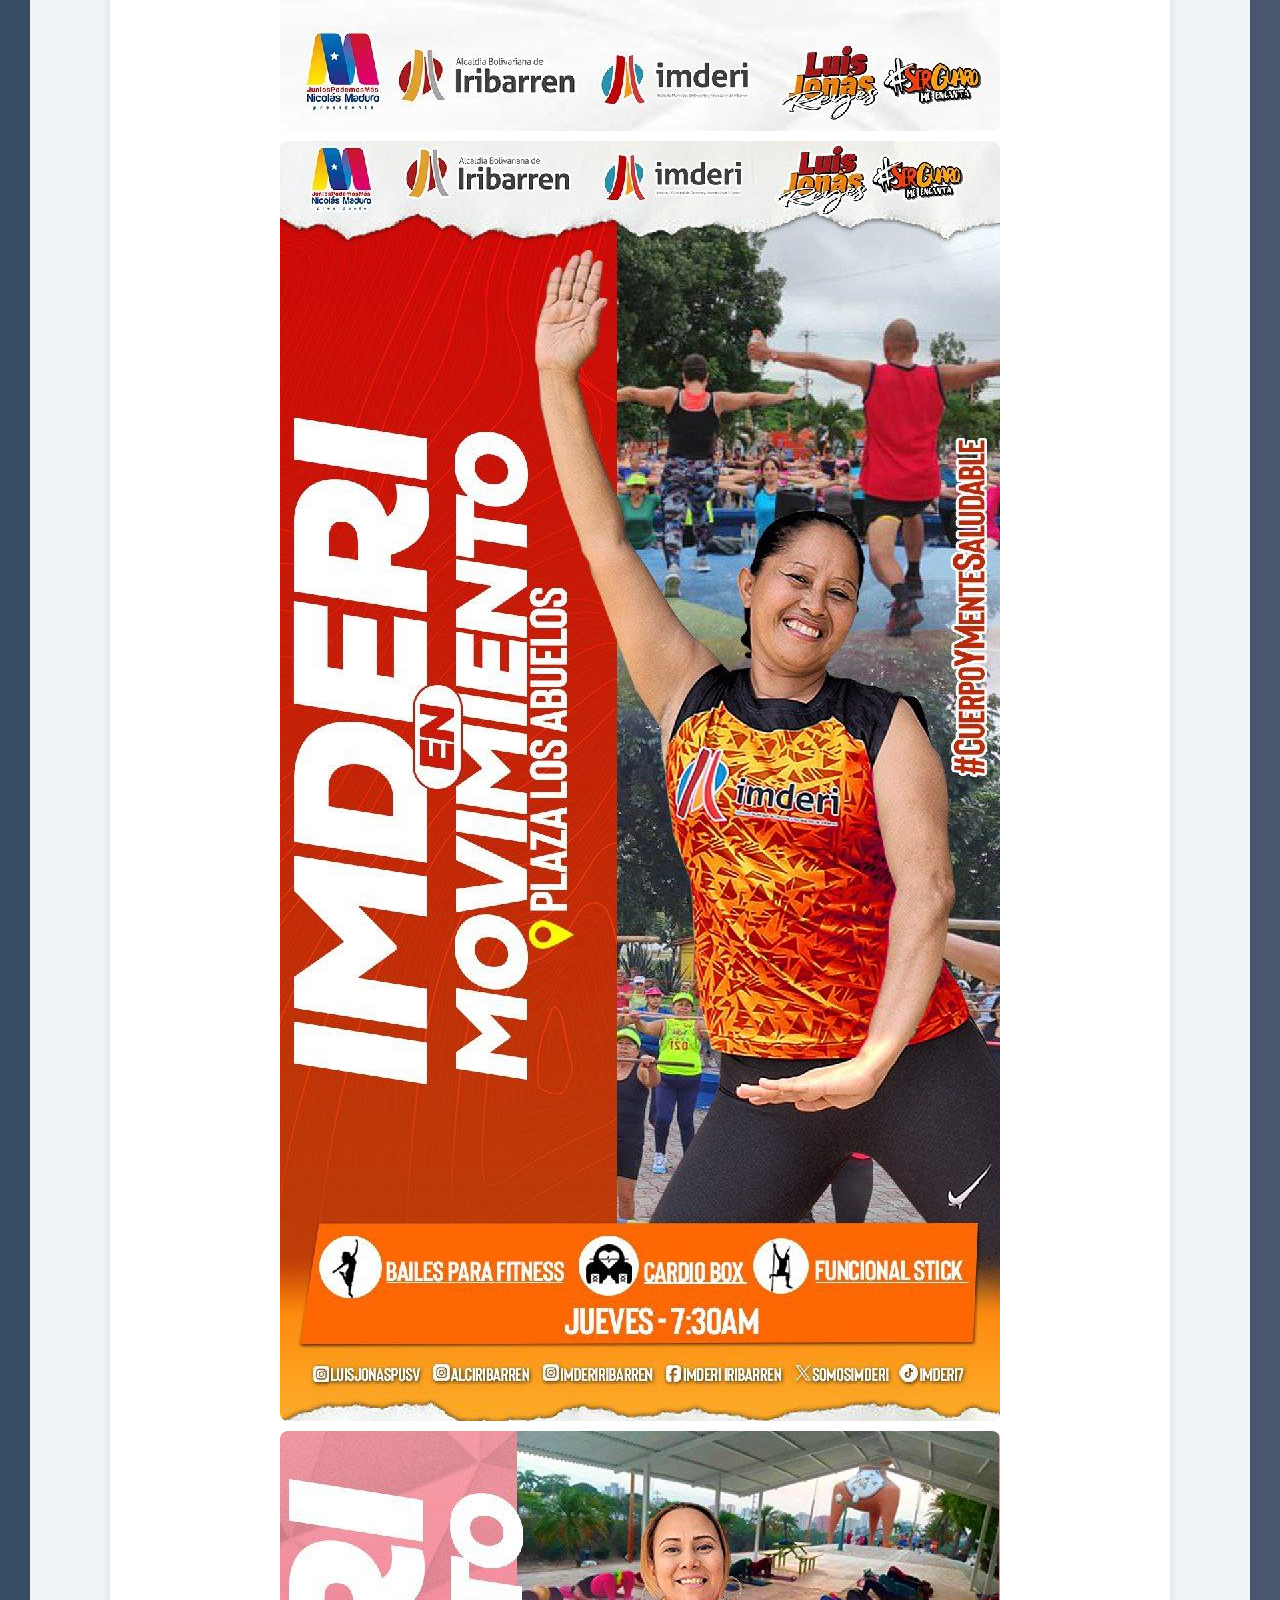
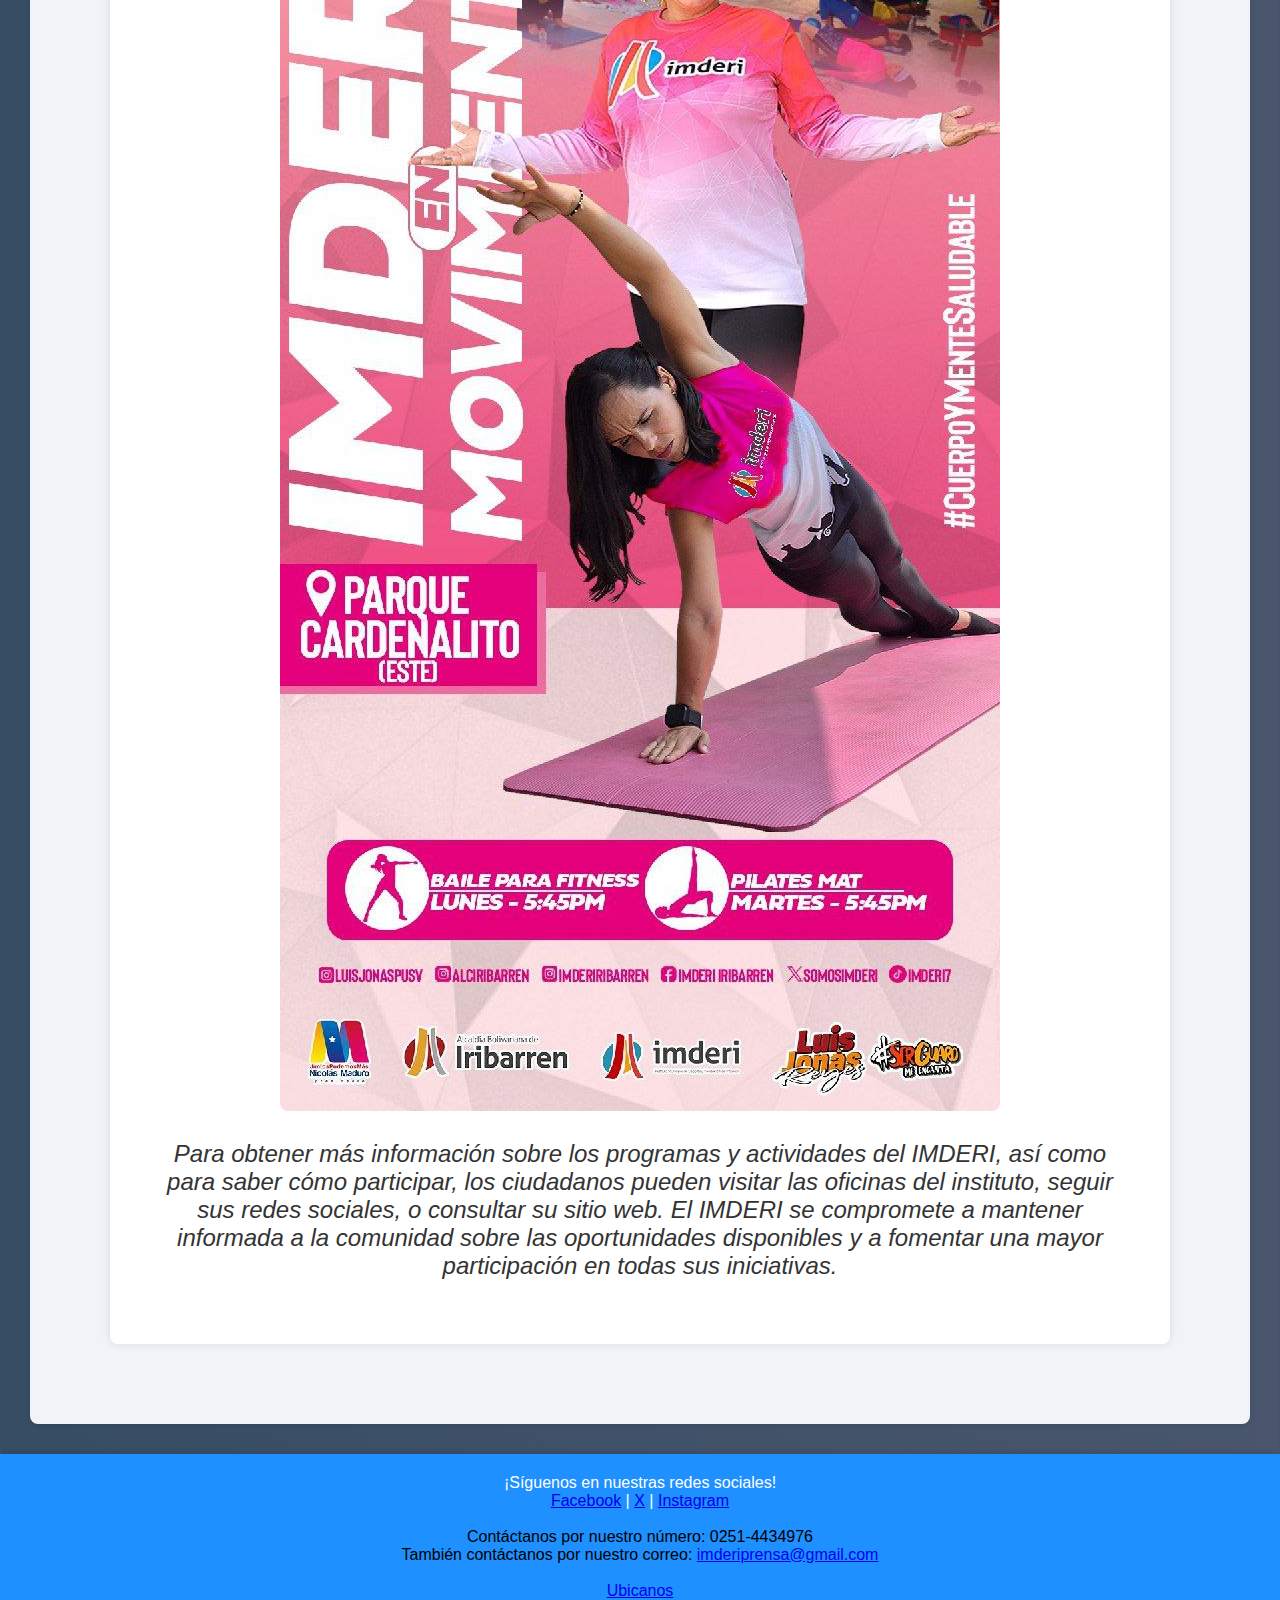
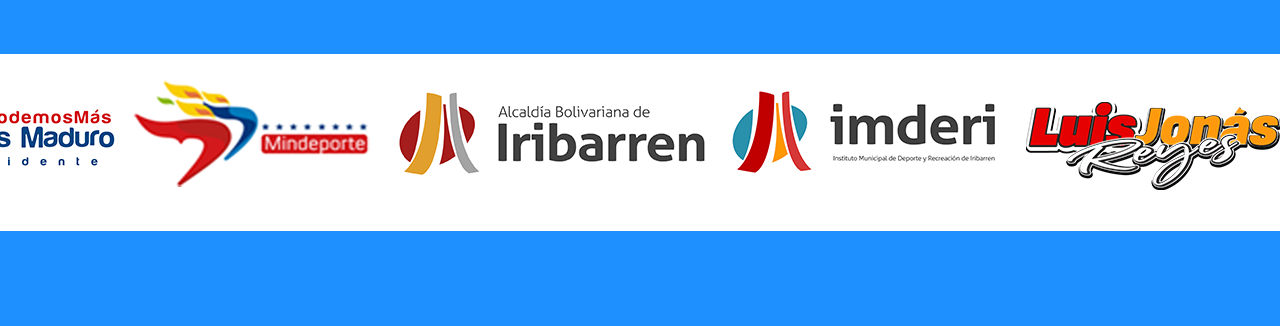
==== commit a884c586: "Add files via upload" ====
--- a/cronograma.html
+++ b/cronograma.html
@@ -81,12 +81,15 @@
         <p>¡Síguenos en nuestras redes sociales!</p>
         <p>
             <a href="https://www.facebook.com/profile.php?id=100068356145507" target="_blank">Facebook</a> | 
-            <a href="https://x.com/somosimderi" target="_blank">Twitter</a> | 
+            <a href="https://x.com/somosimderi" target="_blank">X</a> | 
             <a href="https://www.instagram.com/imderiribarren/" target="_blank">Instagram</a>
-            <p style="color: black;">Contáctanos por nuestro número: 0251-4434976</p>
-            <p style="color: black;">También contáctanos por nuestro correo: <a href="mailto:imderiprensa@gmail.com">imderiprensa@gmail.com</a></p> <br>
-            <img src="foot.png" alt="logos">
-        </p>
+        </p><br>
+        <p style="color: black;">Contáctanos por nuestro número: 0251-4434976</p>
+        <p style="color: black;">También contáctanos por nuestro correo: <a href="mailto:imderiprensa@gmail.com">imderiprensa@gmail.com</a></p><br>
+        <a href="https://maps.app.goo.gl/SFbyHKRDnogifFxz7" target="_blank">Ubicanos</a>
+       <div class="footerimg">
+        <img src="foot.png" alt="logos">
+    </div>
     </footer>
 
     <!-- Botón de Ir al Inicio -->
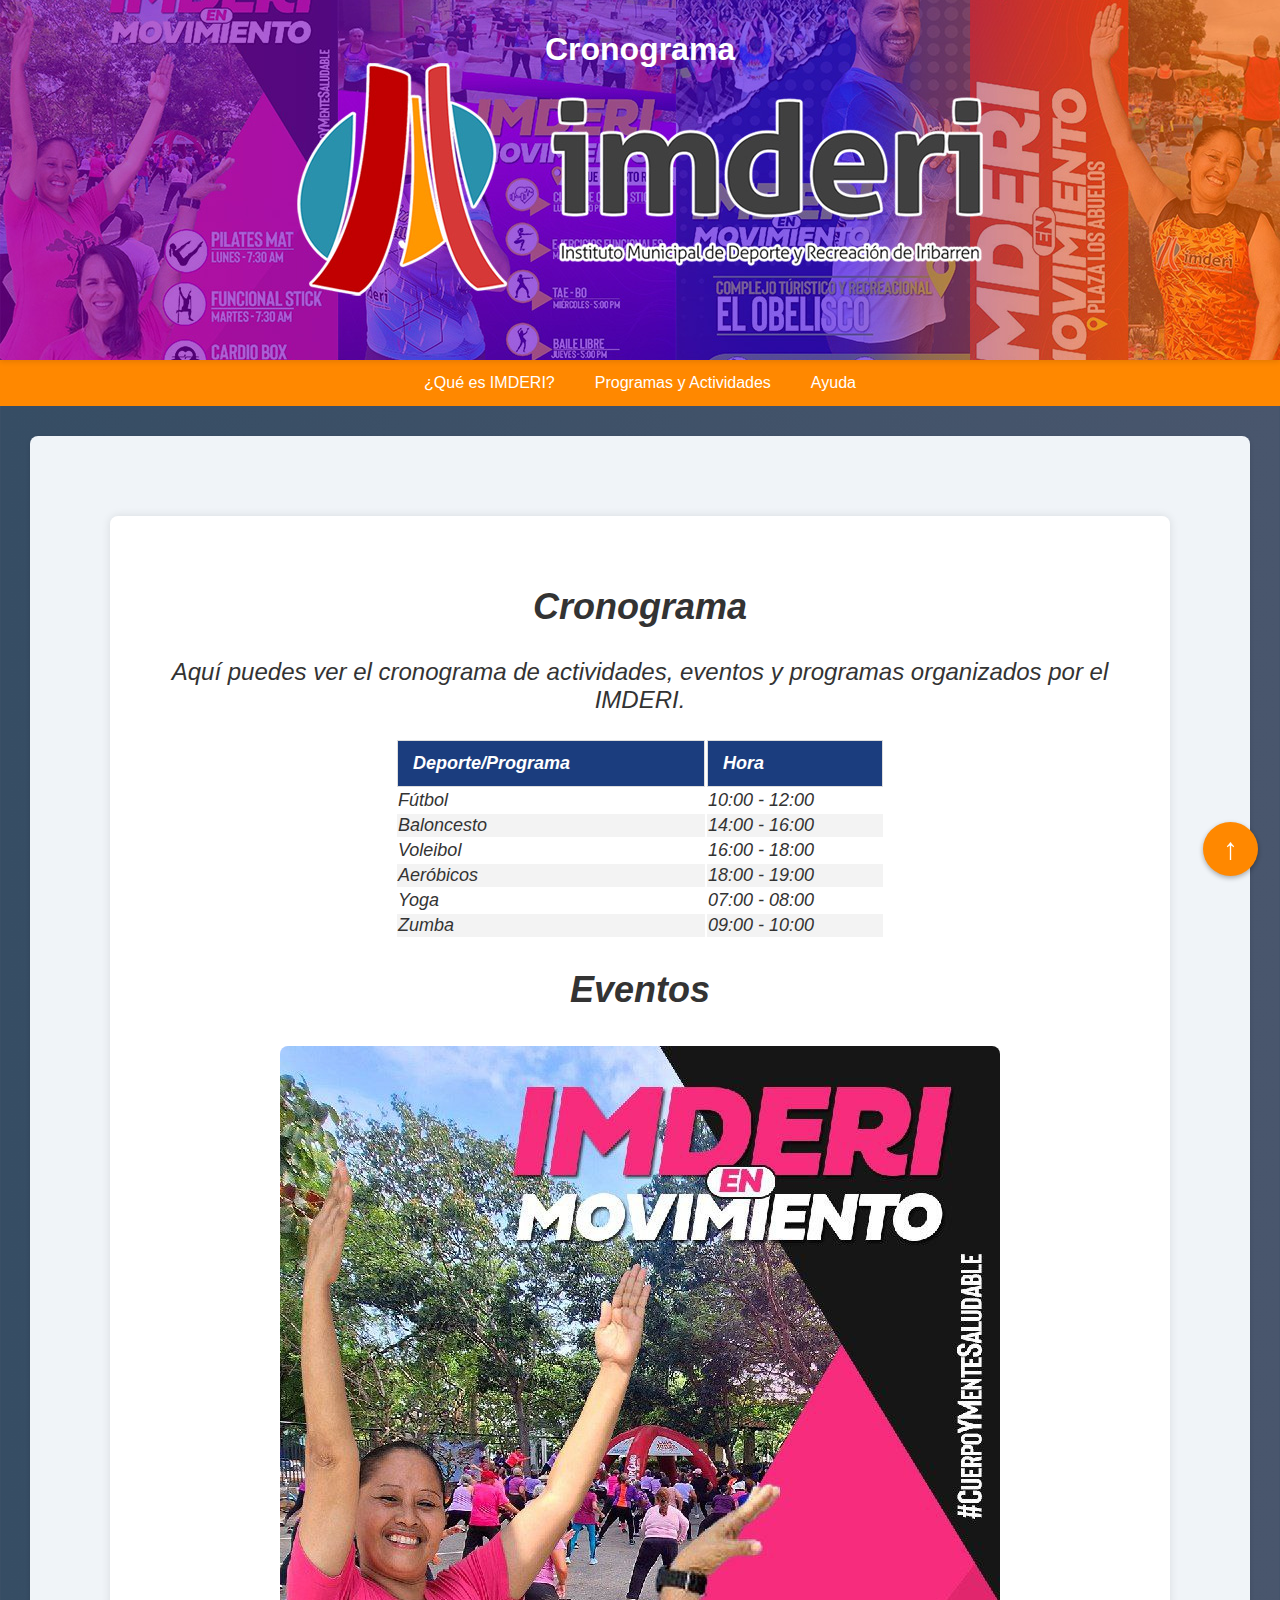
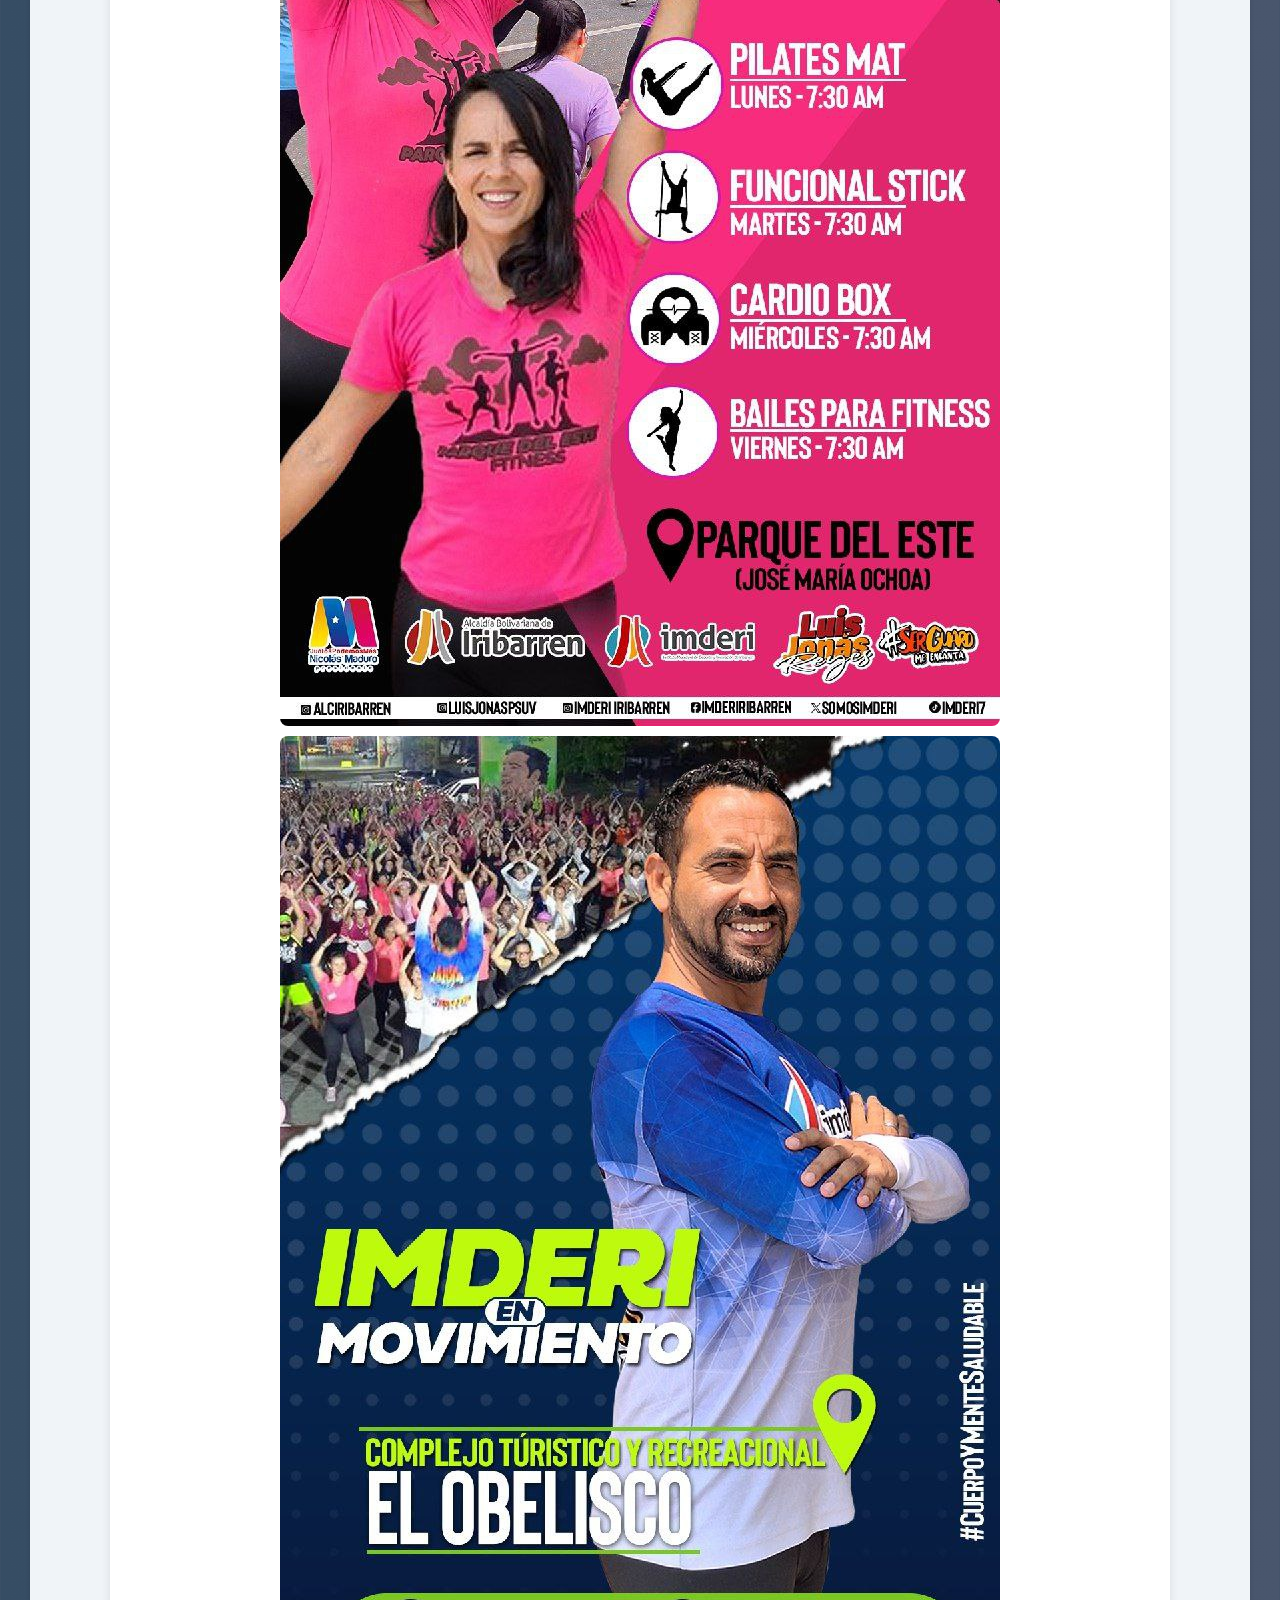
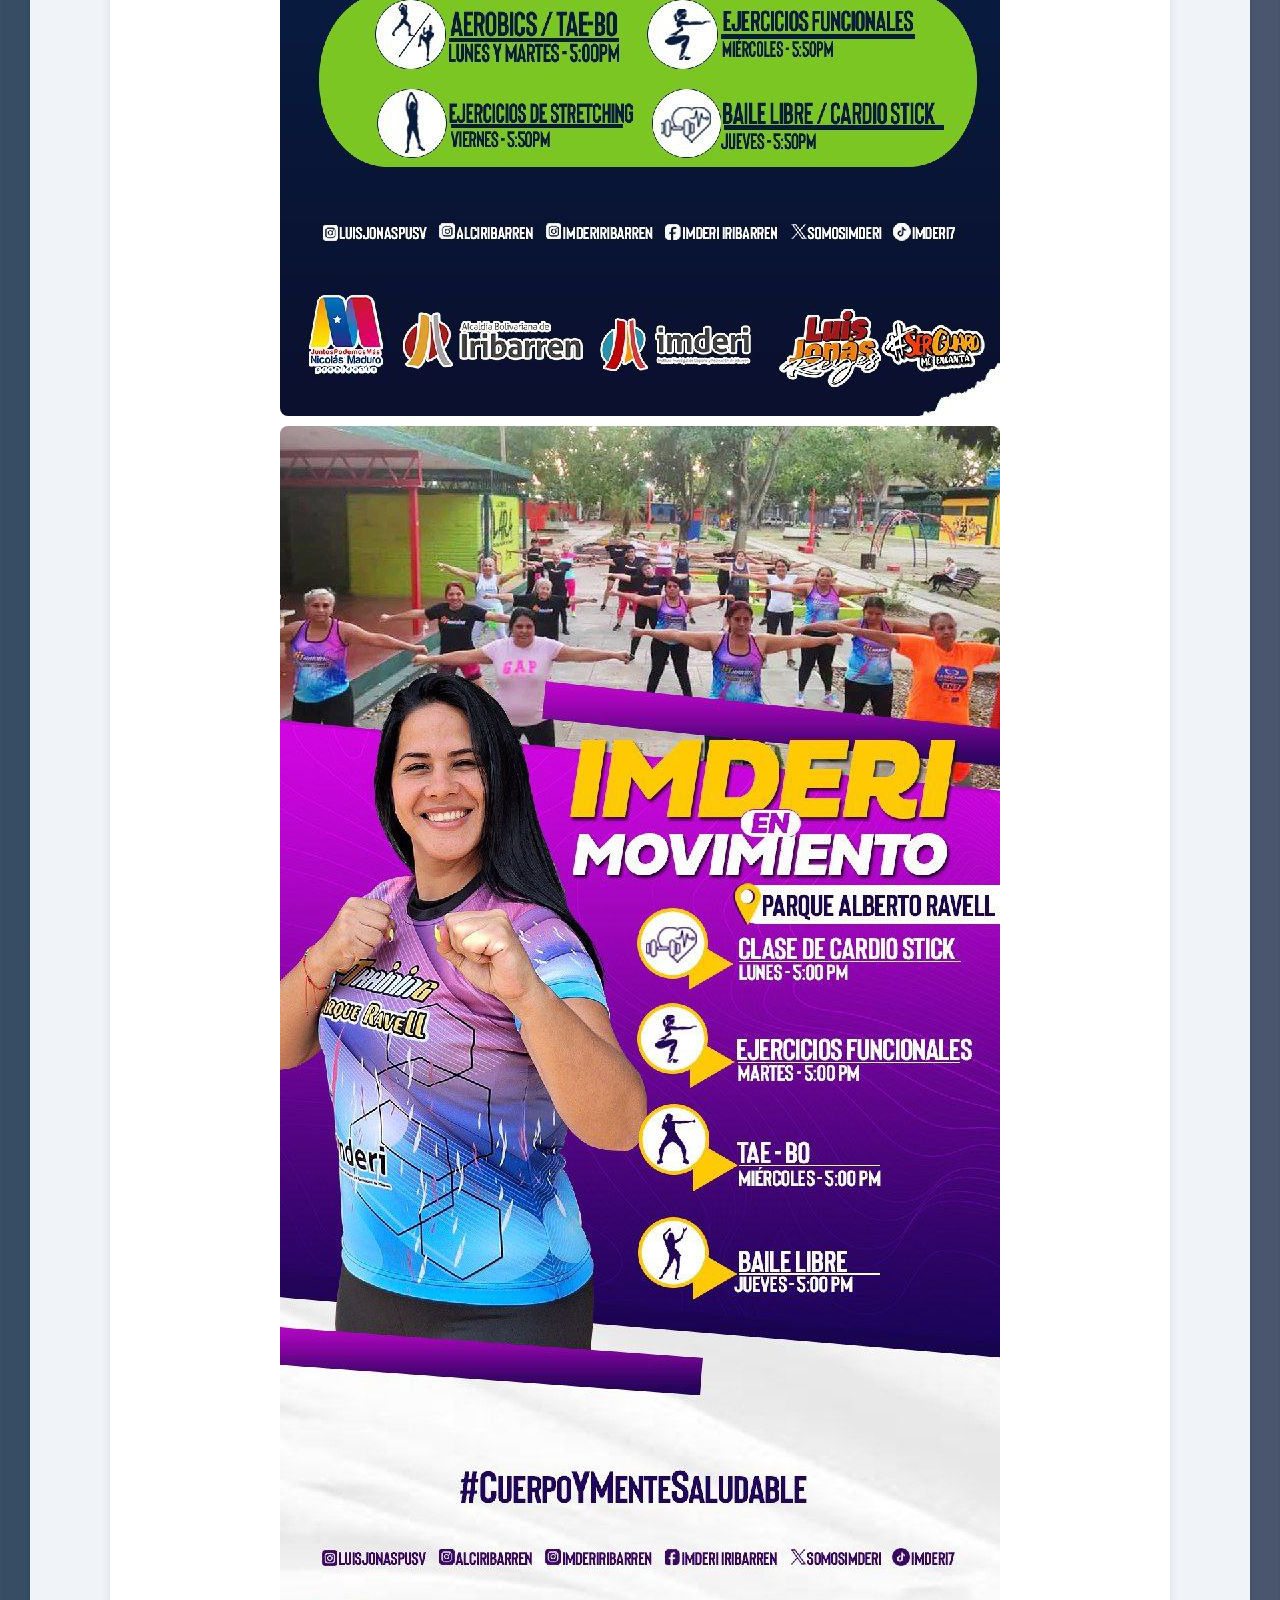
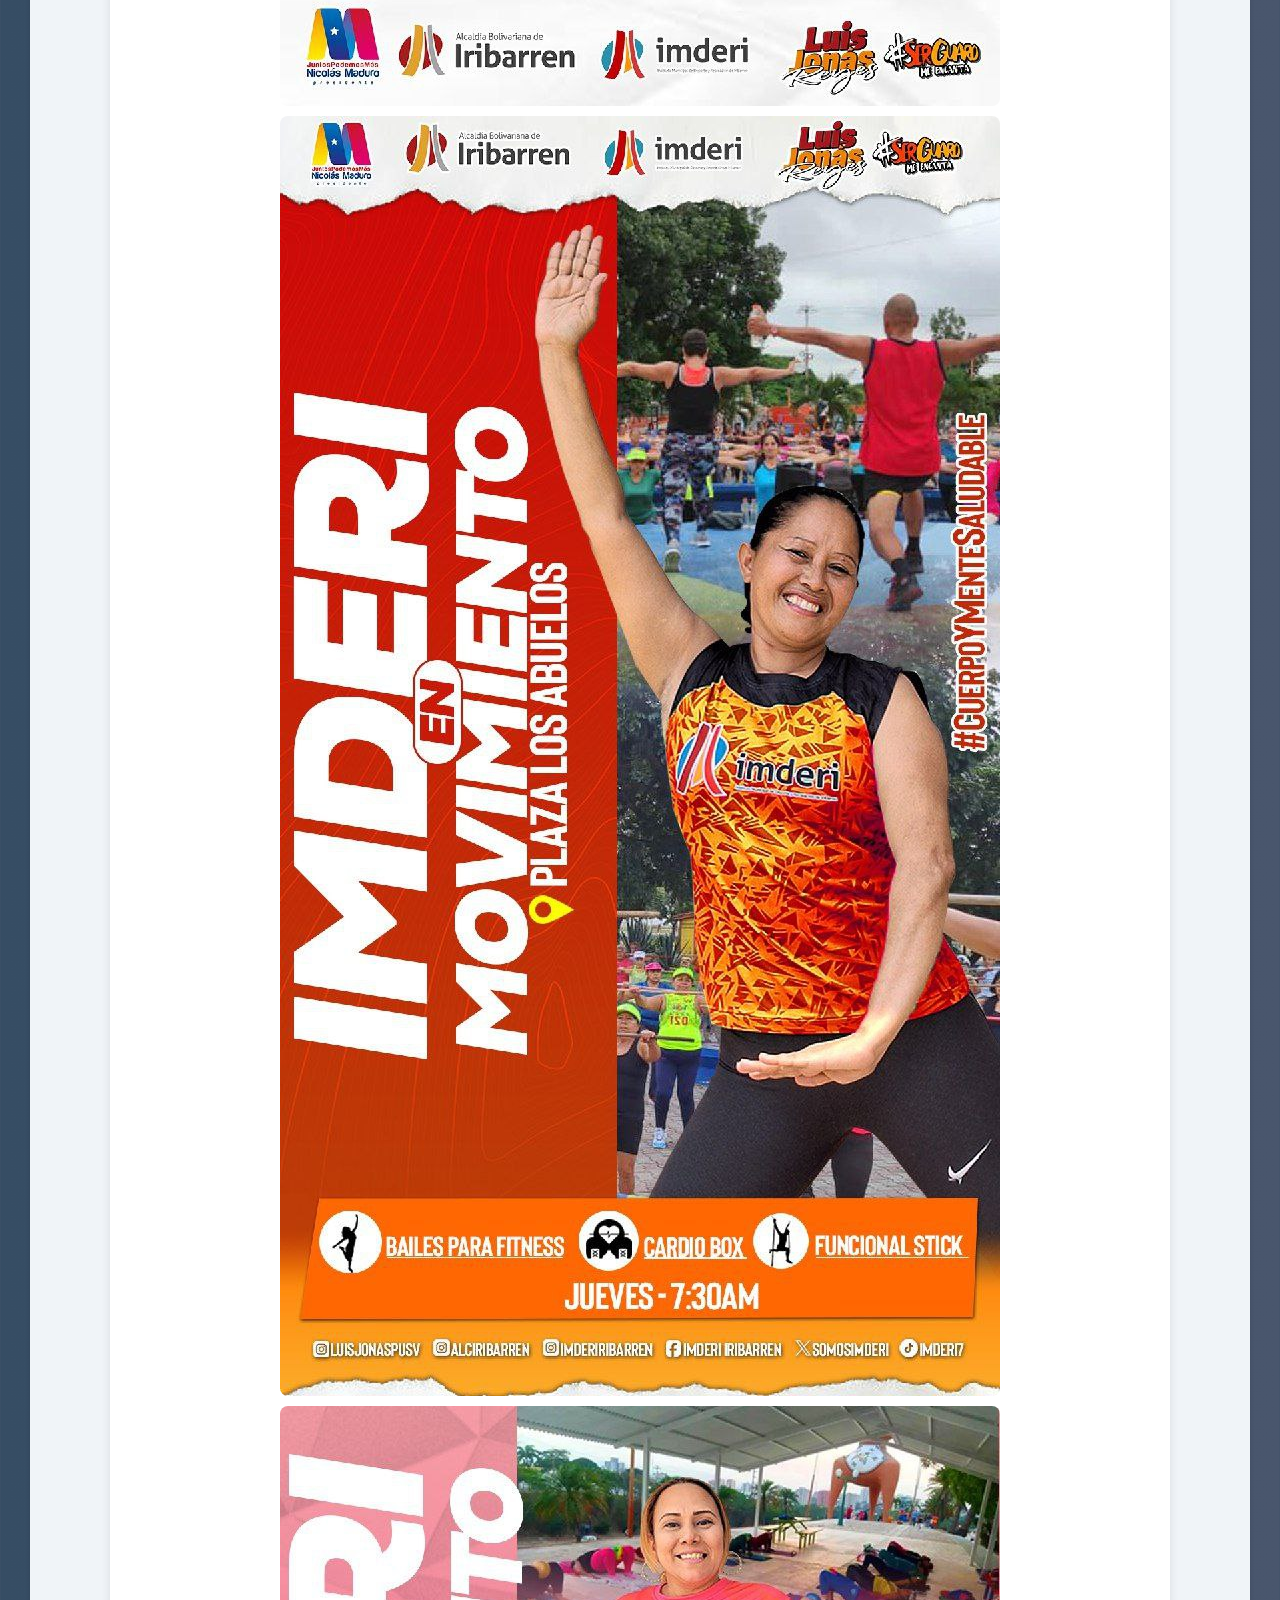
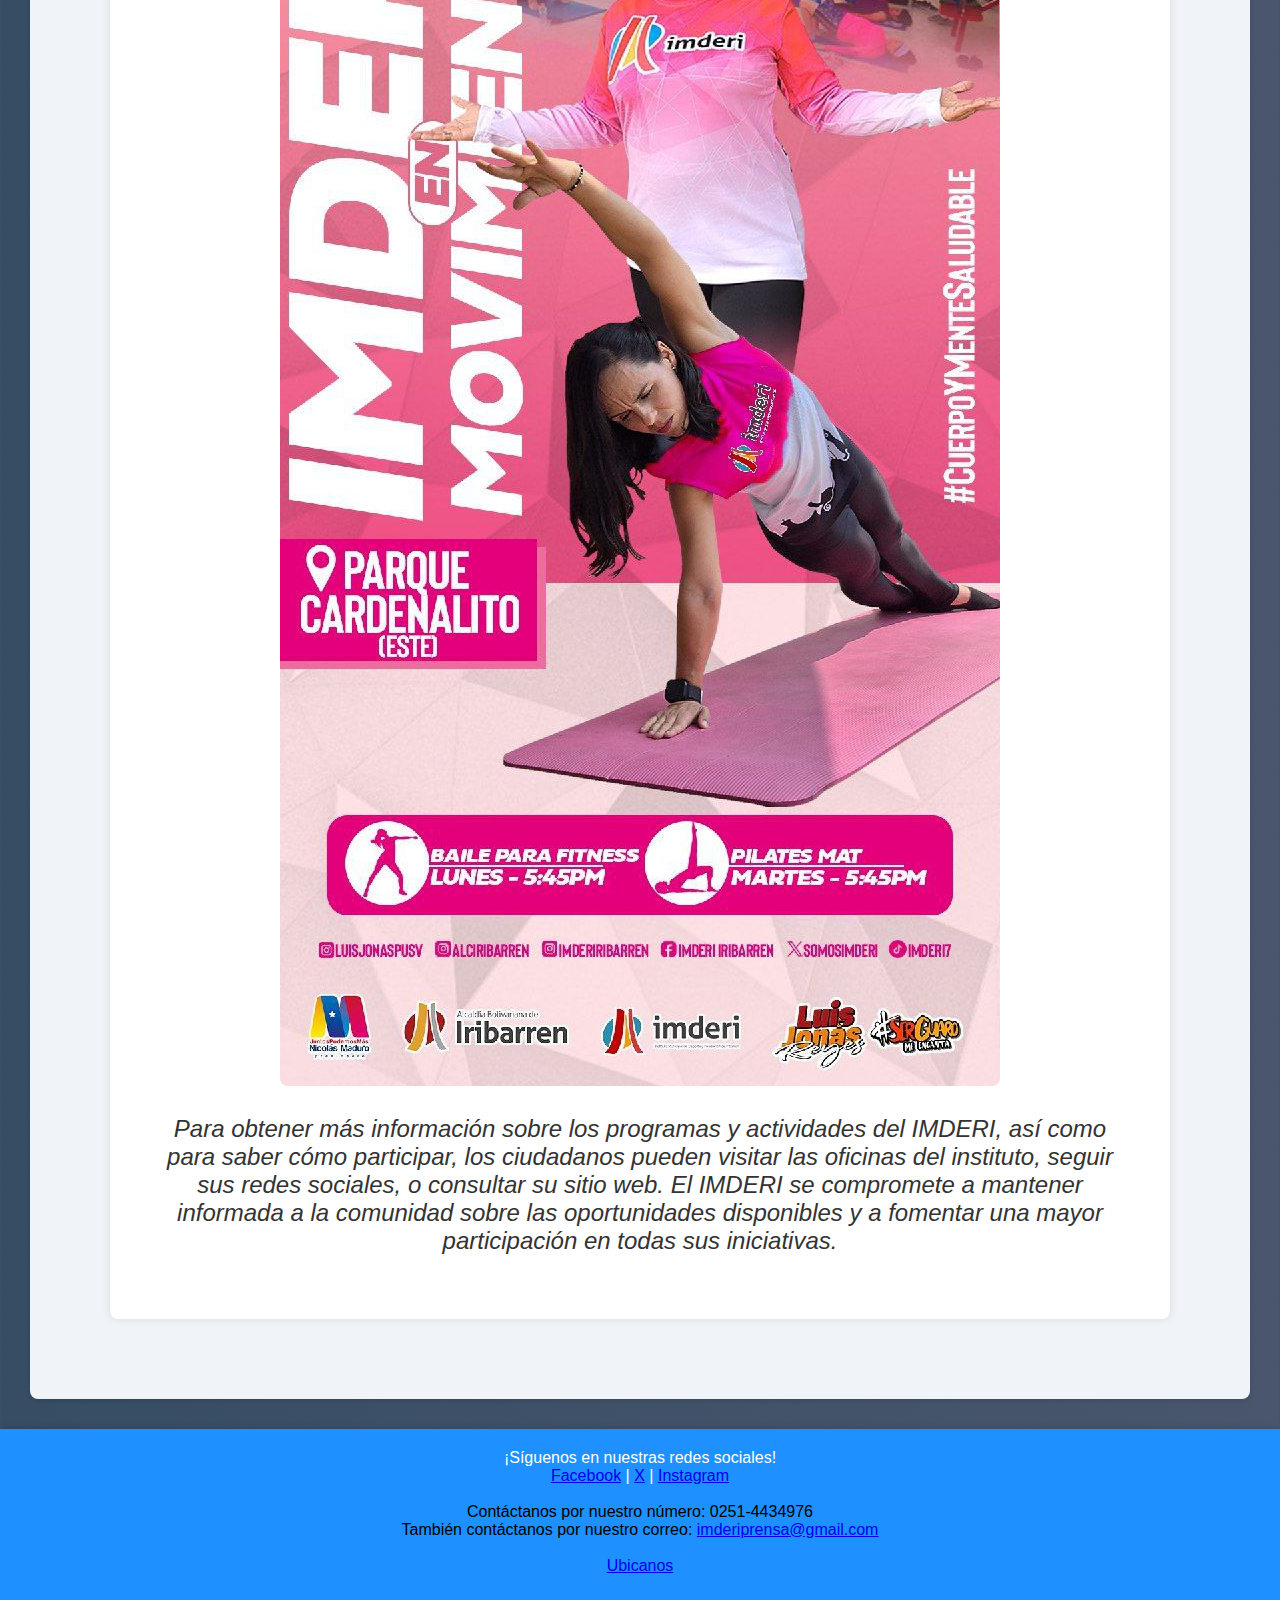
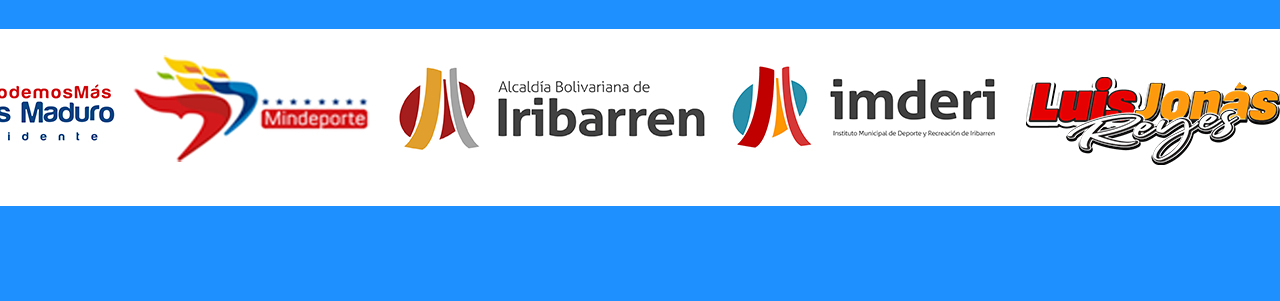
==== commit d5a249ea: "Initial commit" ====
--- a/cronograma.html
+++ b/cronograma.html
@@ -13,15 +13,19 @@
     <nav>
         <ul>
             <li class="dropdown">
-                <a href="index.html" class="dropbtn">¿Qué es IMDERI?</a>
+                <a href="#imderr" class="dropbtn">¿Qué es IMDERI?</a>
                 <div class="dropdown-content">
-                    <a href="index.html">Quienes Somos</a>
-                    <a href="vision y mision.html">¿Cuál es su Visión y Misión?</a>
+                    <a href="#imderr">Quienes Somos</a>
+                    <a href="vision y mision.html">Visión y Misión</a>
                     <a href="Impacto.html">Impacto en la Comunidad</a>
                 </div>
             </li>
             <li class="dropdown">
                 <a href="cronograma.html" class="dropbtn">Programas y Actividades</a>
+              
+            </li>
+            <li class="dropdown">
+                <a href="Ayuda.html" class="dropbtn">Ayuda</a>
             </li>
         </ul>
     </nav>
--- a/pagina del imderi.css
+++ b/pagina del imderi.css
@@ -133,26 +133,27 @@
     max-width: 100%;
     margin: 5px;
     border-radius: 8px;
+    
 }
 /* Estilos para la tabla del cronograma */
-.cronograma-table {
+.cronogramatable {
     width: 50%;
     margin: 20px auto;
     font-size: 18px;
     text-align: left;
 }
 
-.cronograma-table th, .cronograma-table td {
+.cronogramatable th, .cronograma-table td {
     padding: 12px 15px;
     border: 1px solid #ddd;
 }
 
-.cronograma-table thead {
+.cronogramatable thead {
     background-color: #1b3d7e;
     color: white;
 }
 
-.cronograma-table tbody tr:nth-of-type(even) {
+.cronogramatable tbody tr:nth-of-type(even) {
     background-color: #f3f3f3;
 }
 
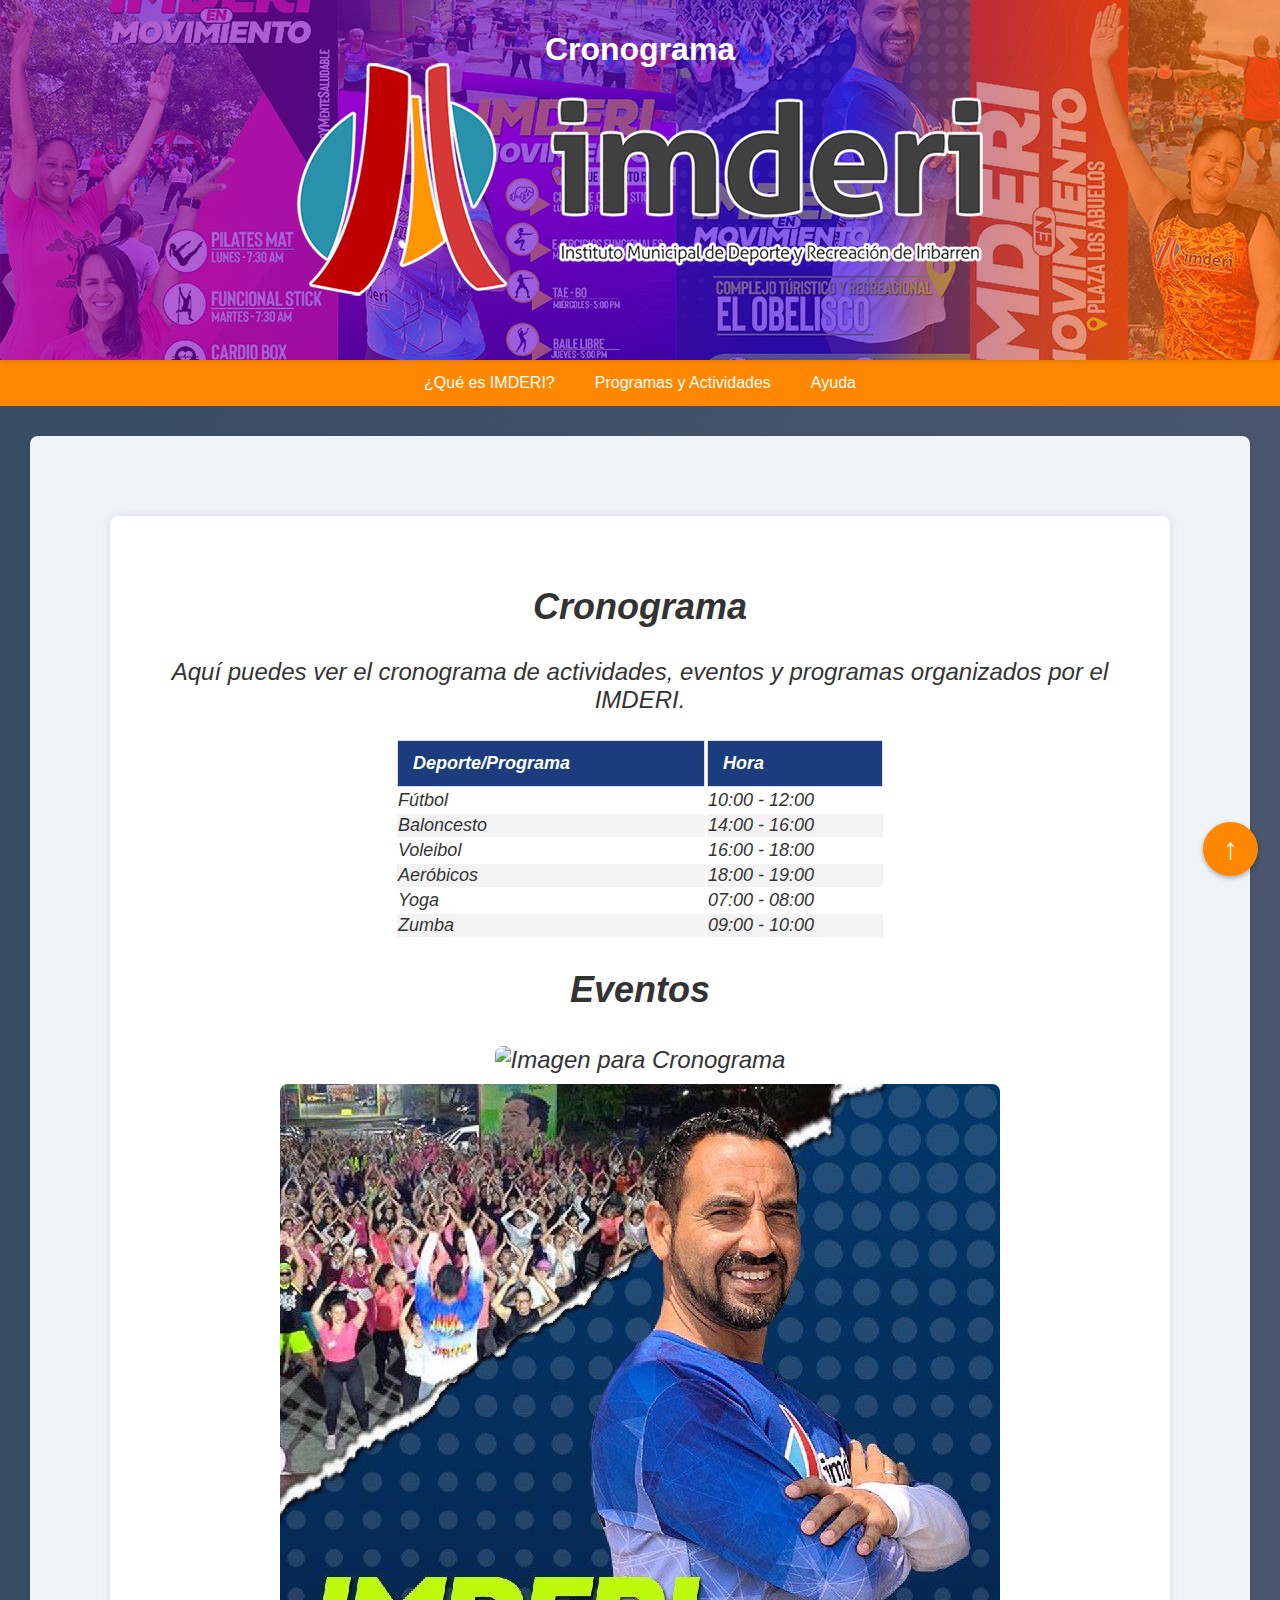
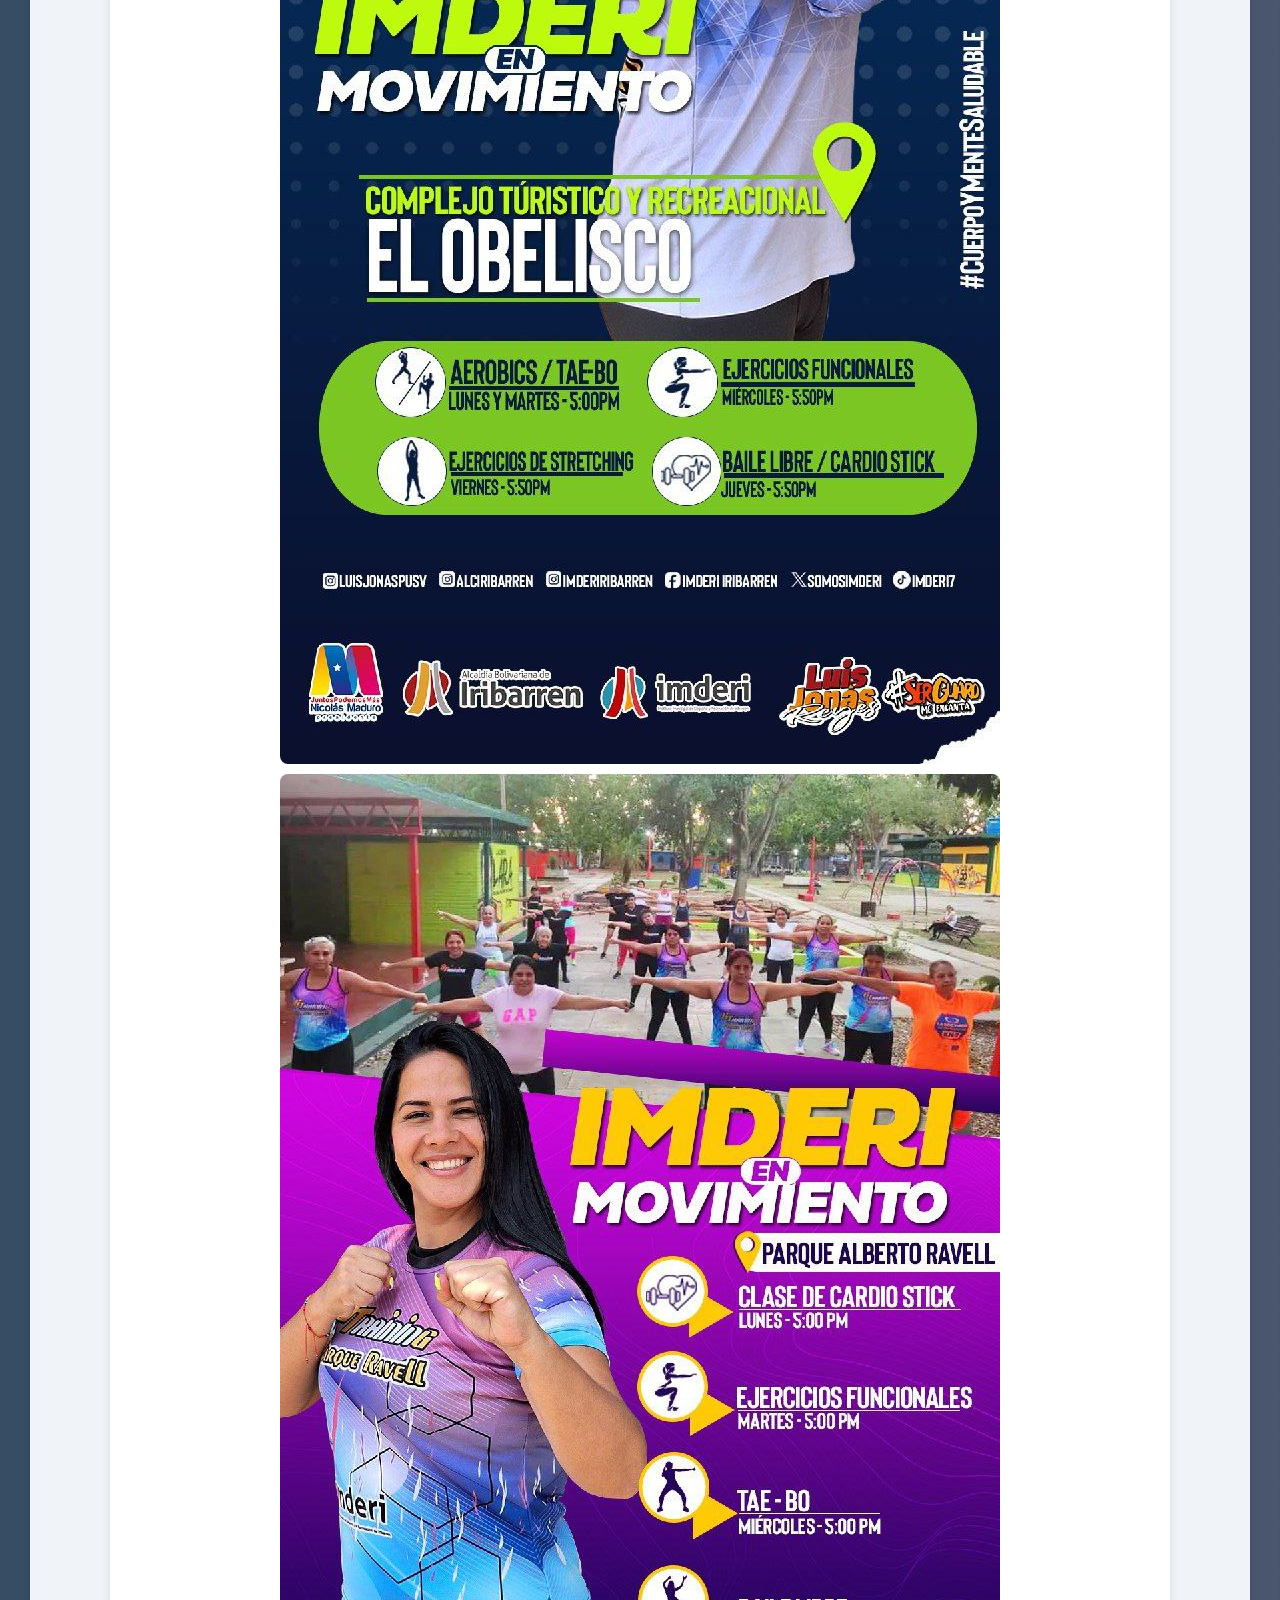
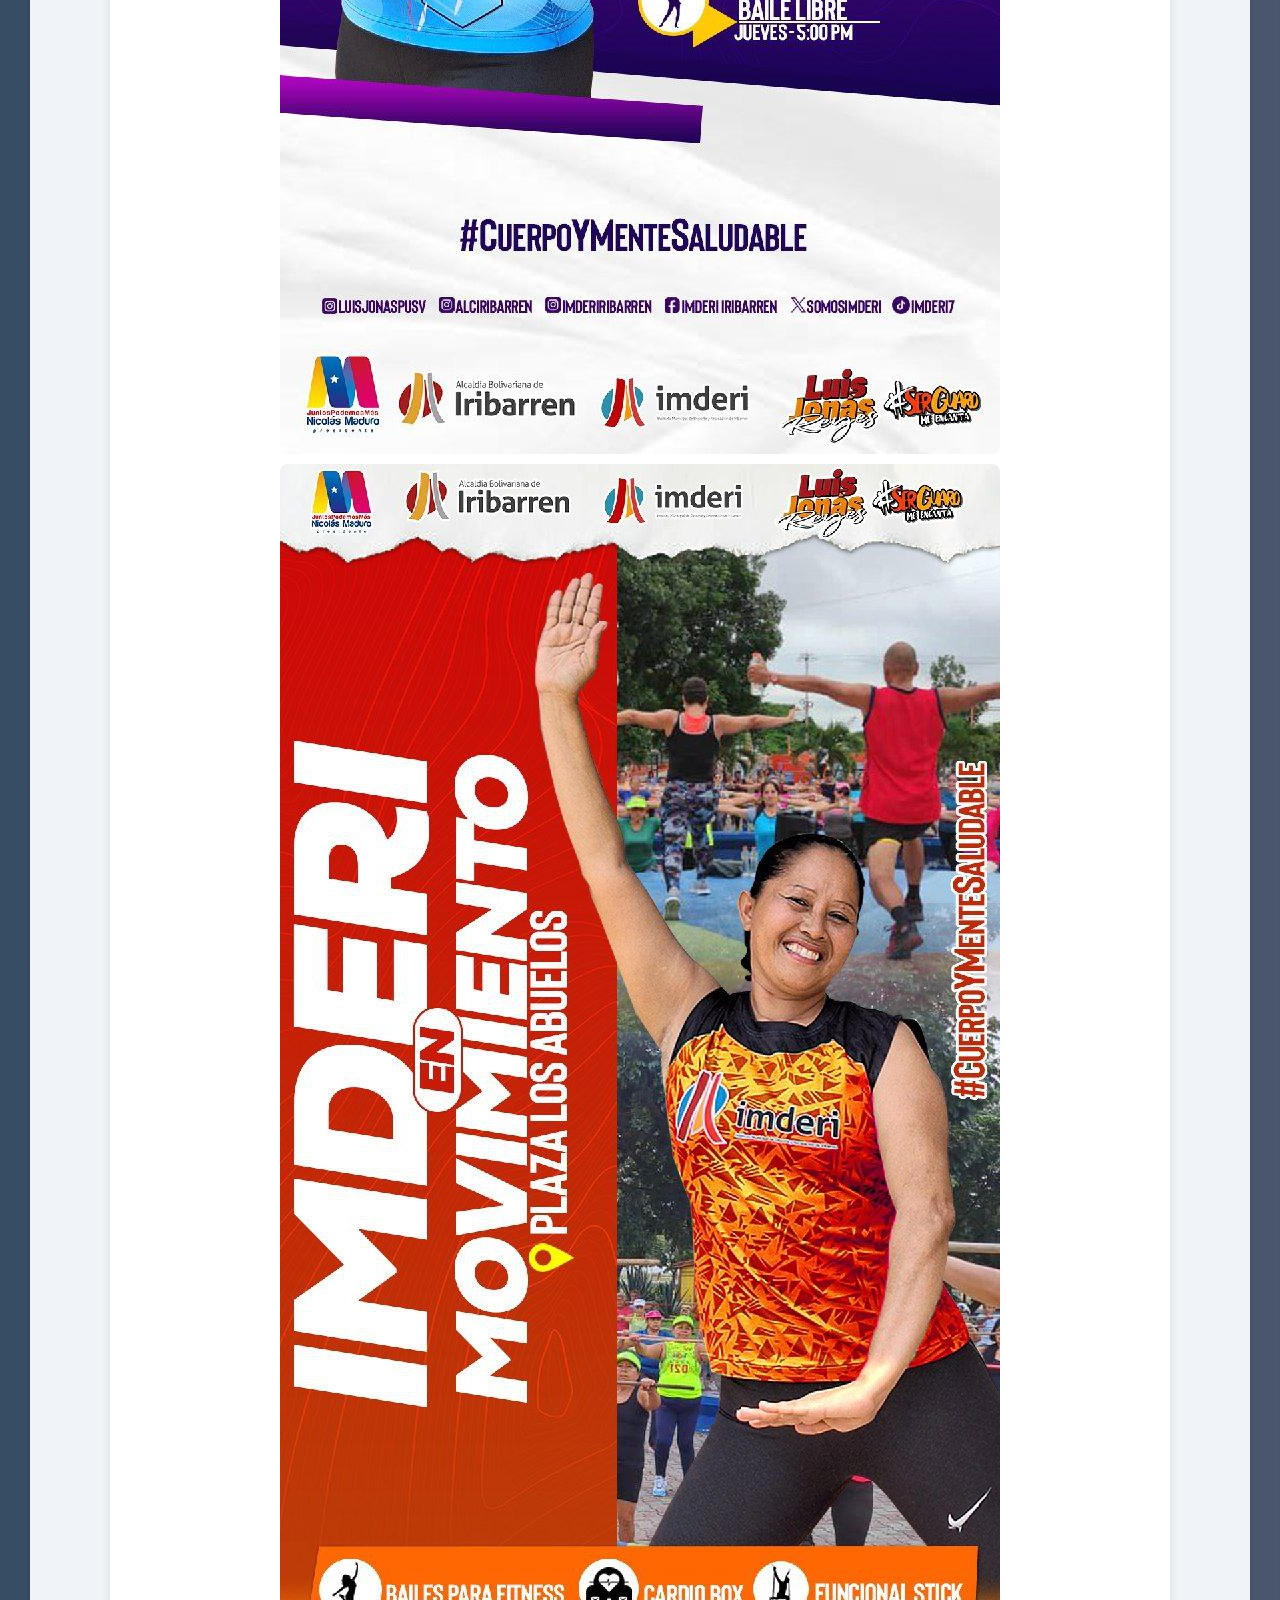
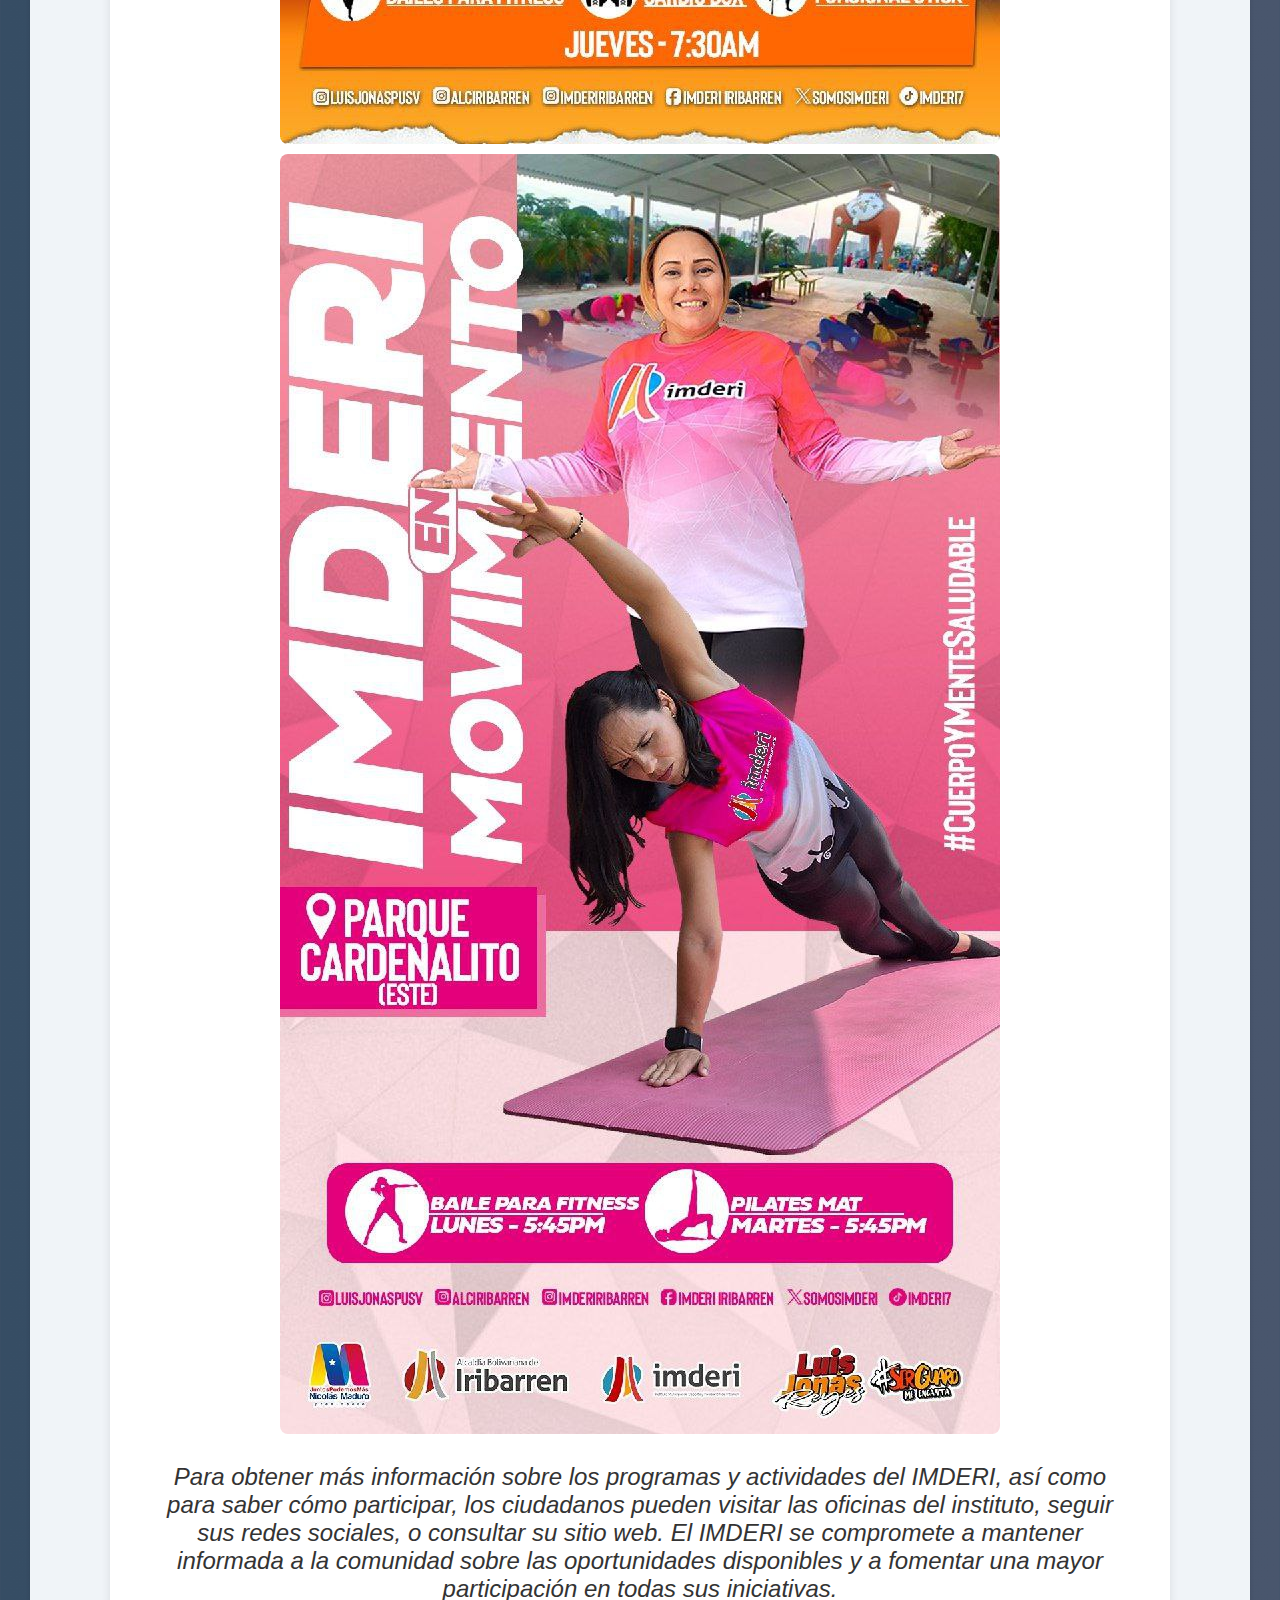
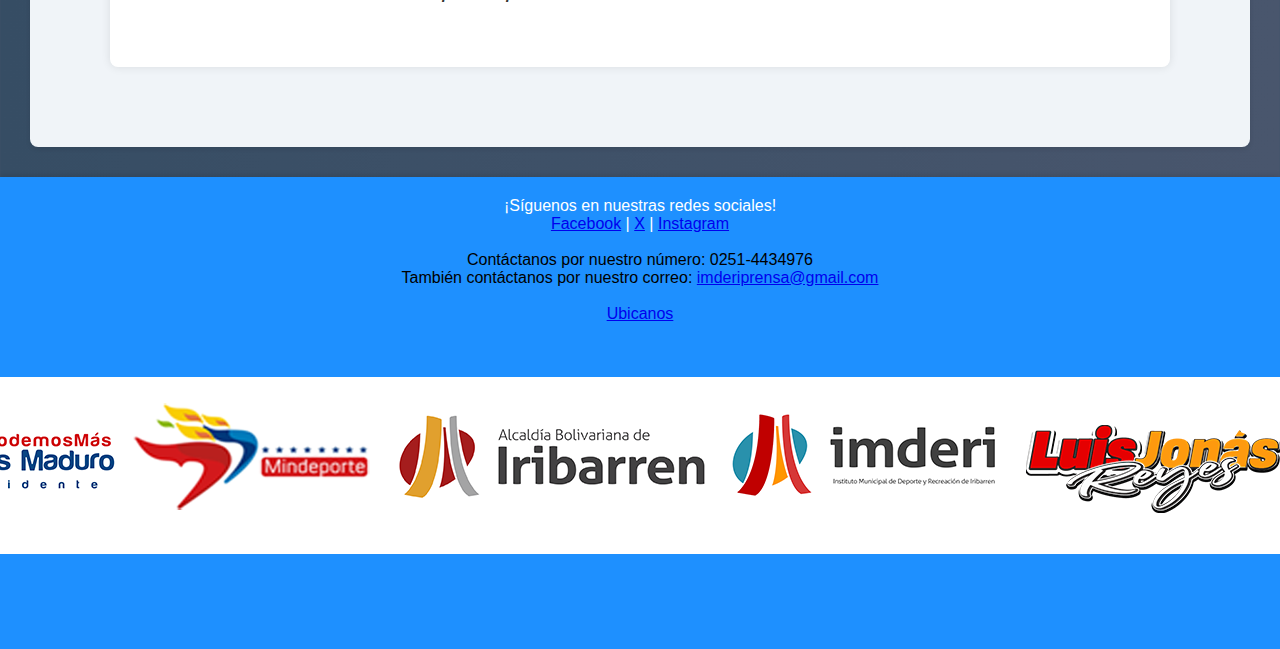
==== commit 58d30cf4: "Update cronograma.html" ====
--- a/cronograma.html
+++ b/cronograma.html
@@ -71,7 +71,7 @@
                 
                 <h2 style="text-align: center;">Eventos</h2>
                 <section id="eventos" class="content">
-                    <img src="evento1.jpg" alt="Imagen para Cronograma">
+                    <img src="LOGO TEXTURA03" alt="Imagen para Cronograma">
                     <img src="evento2.jpg" alt="Imagen para Cronograma">
                     <img src="evento3.jpg" alt="Imagen para Cronograma">
                     <img src="evento4.jpg" alt="Imagen para Cronograma">
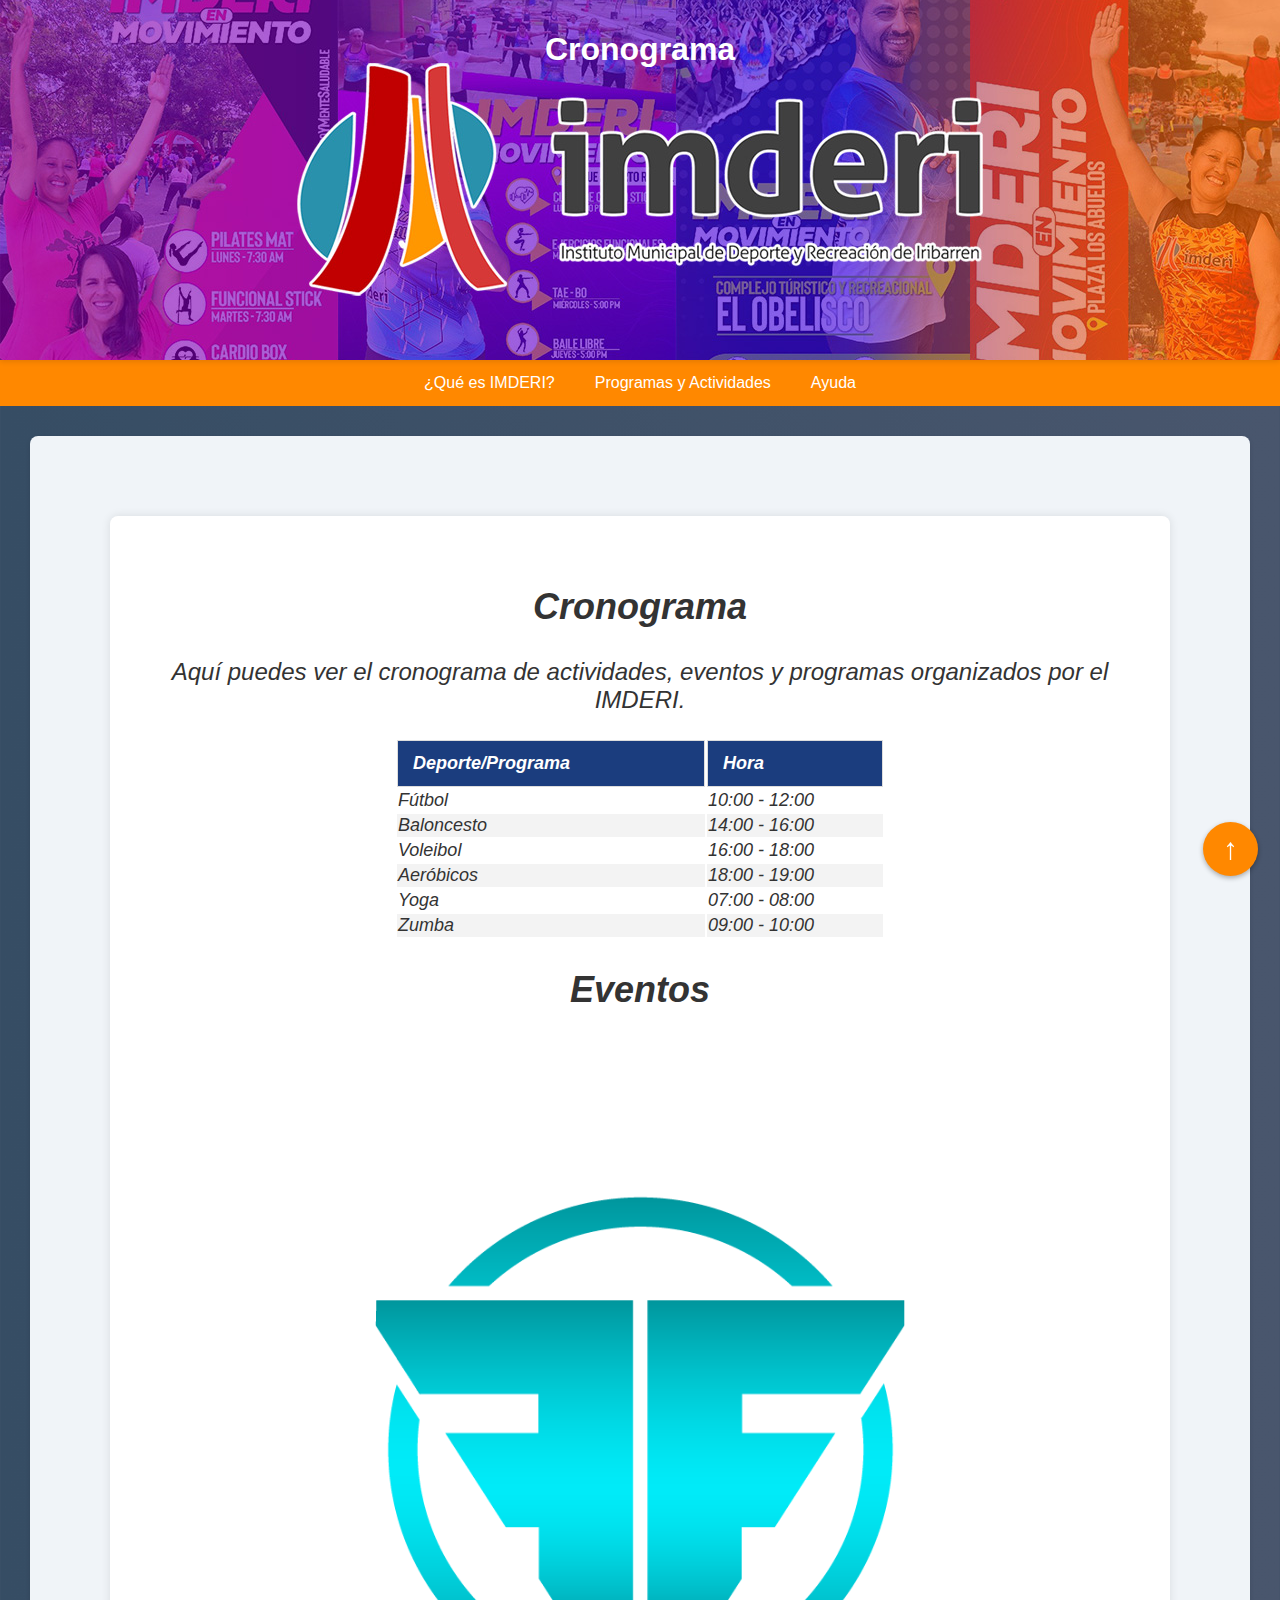
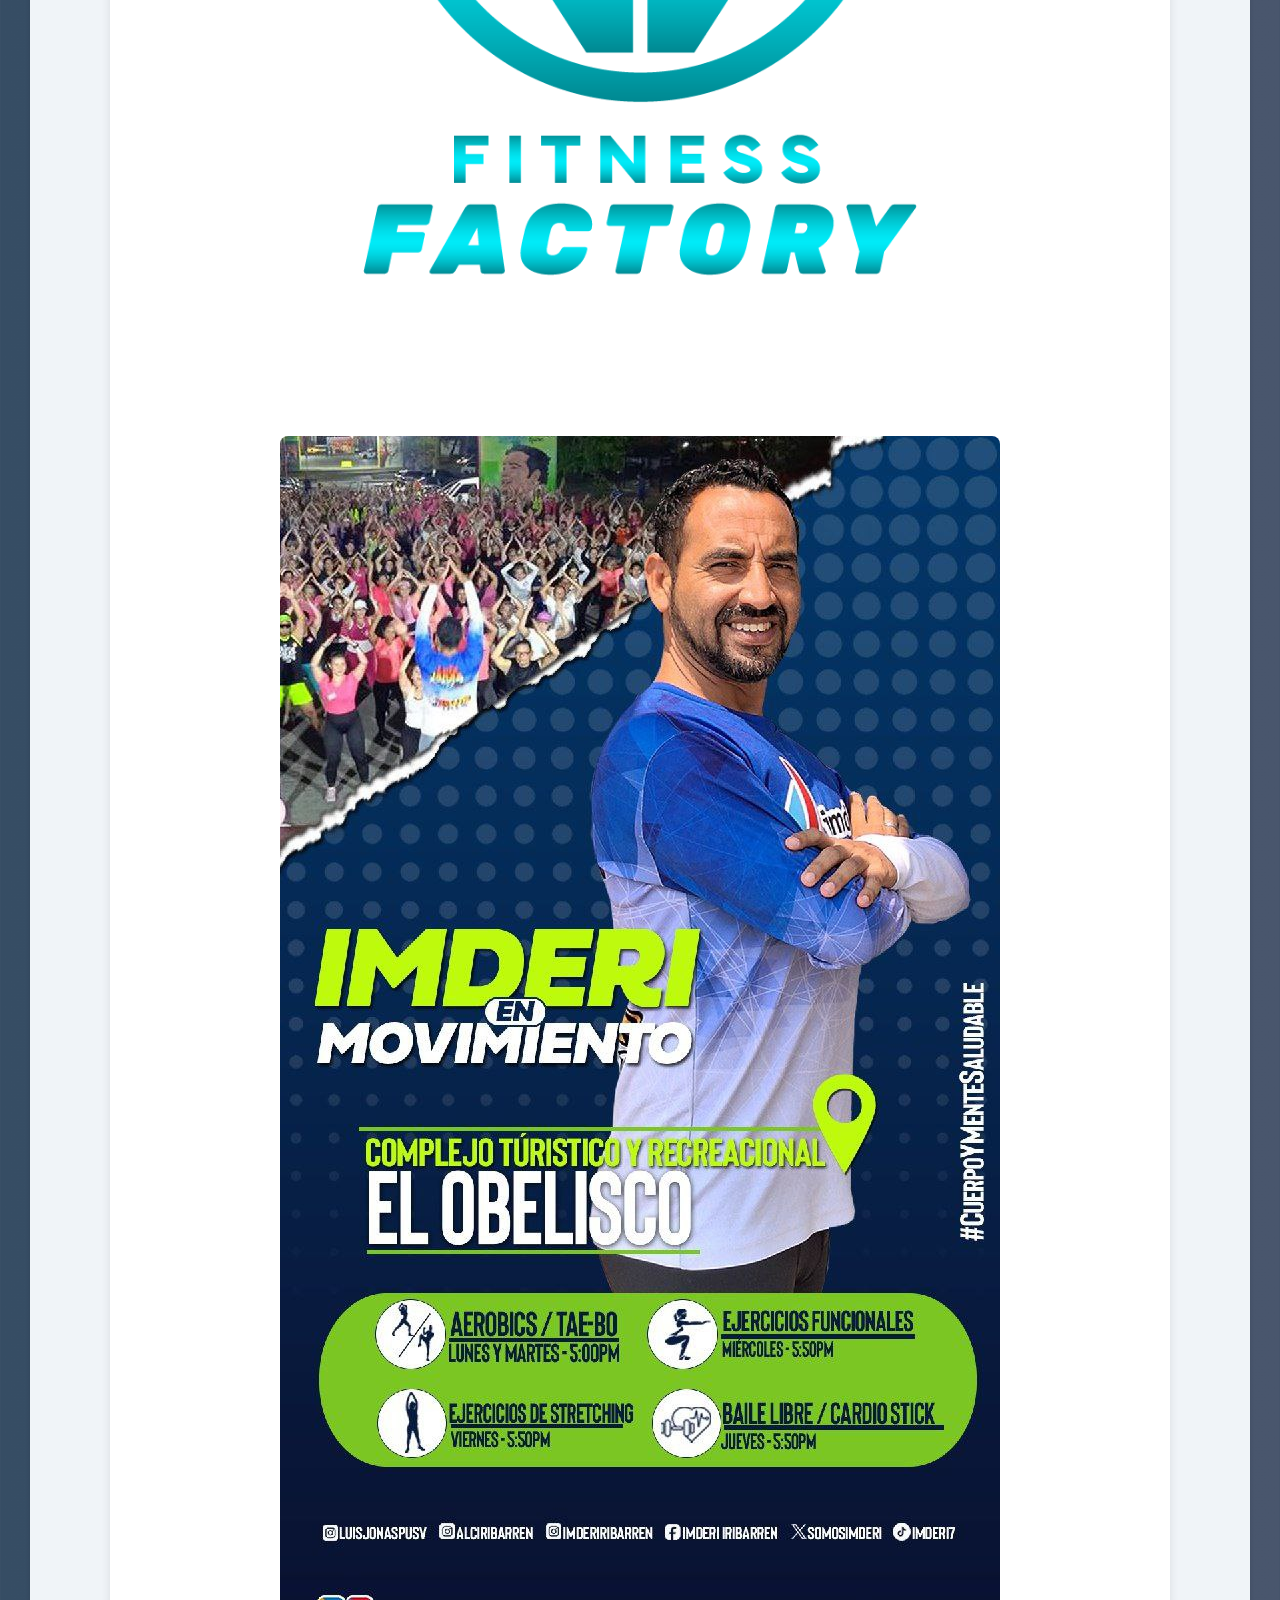
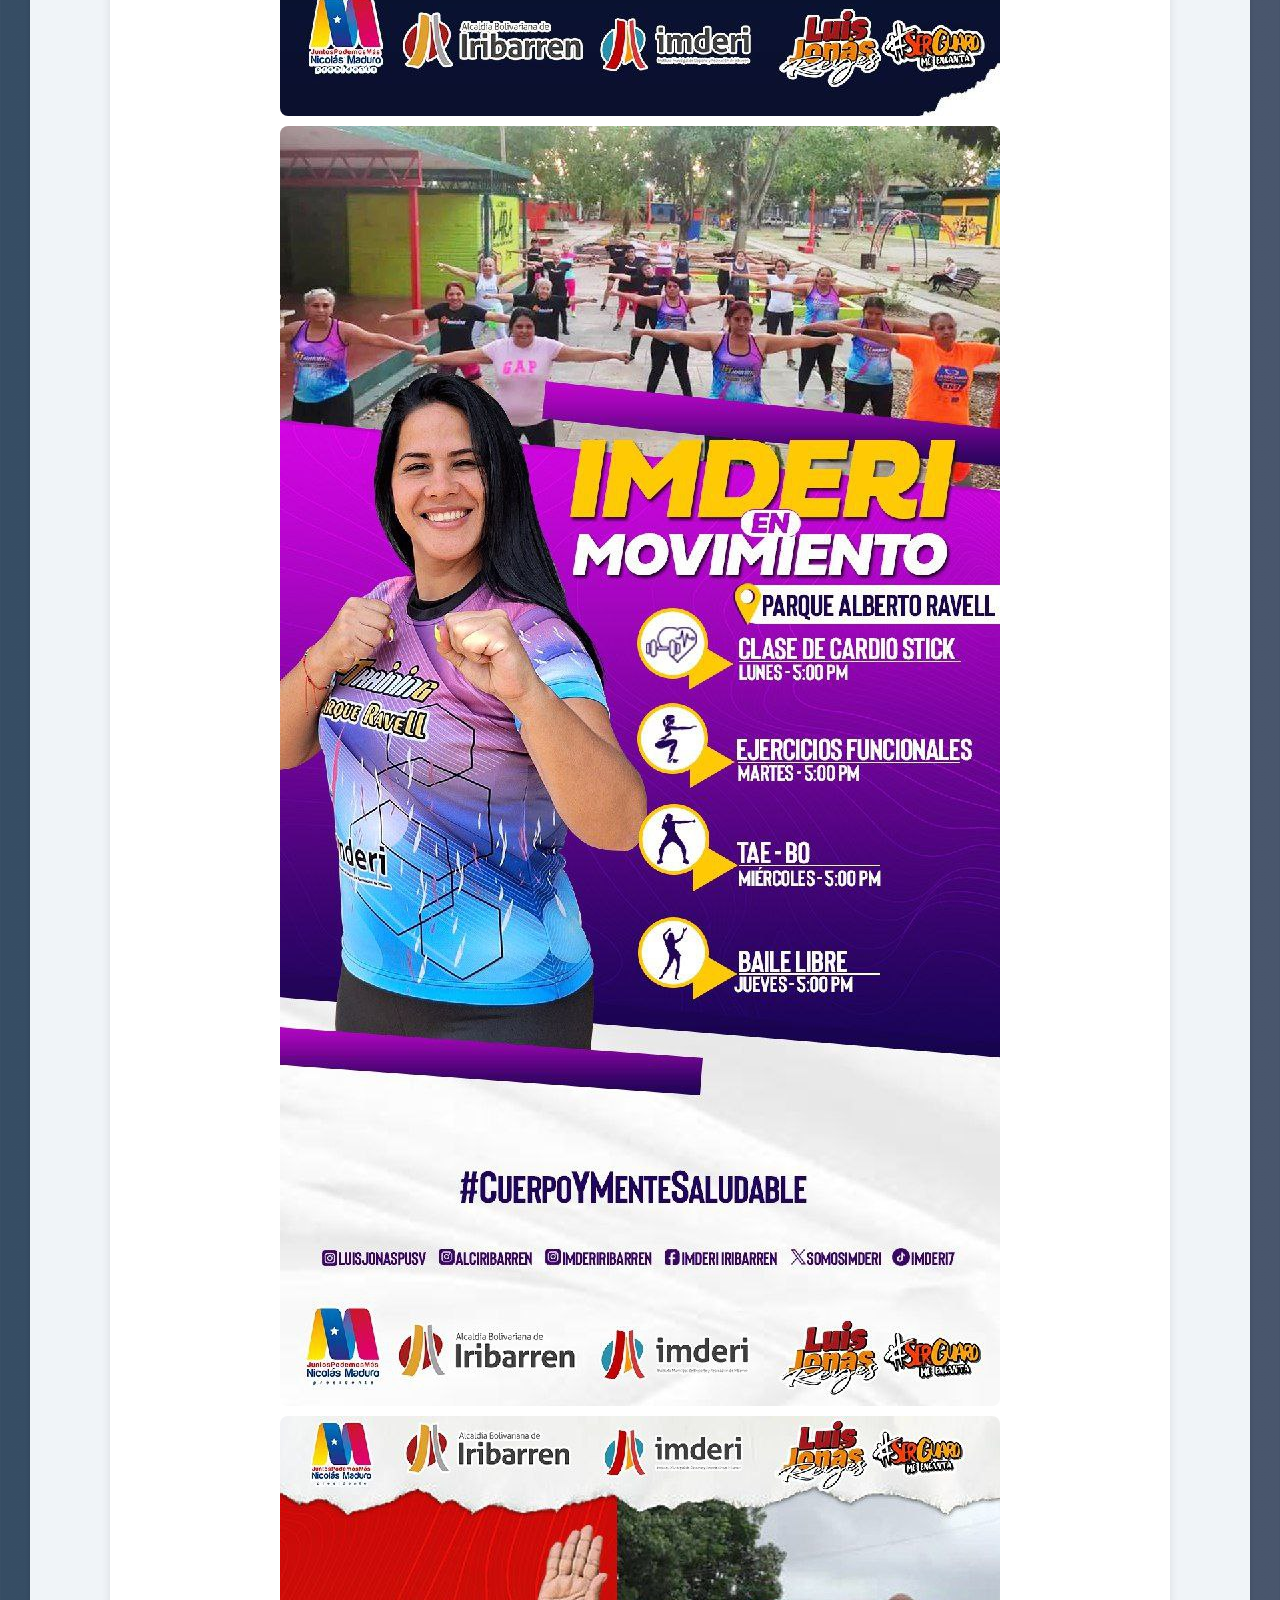
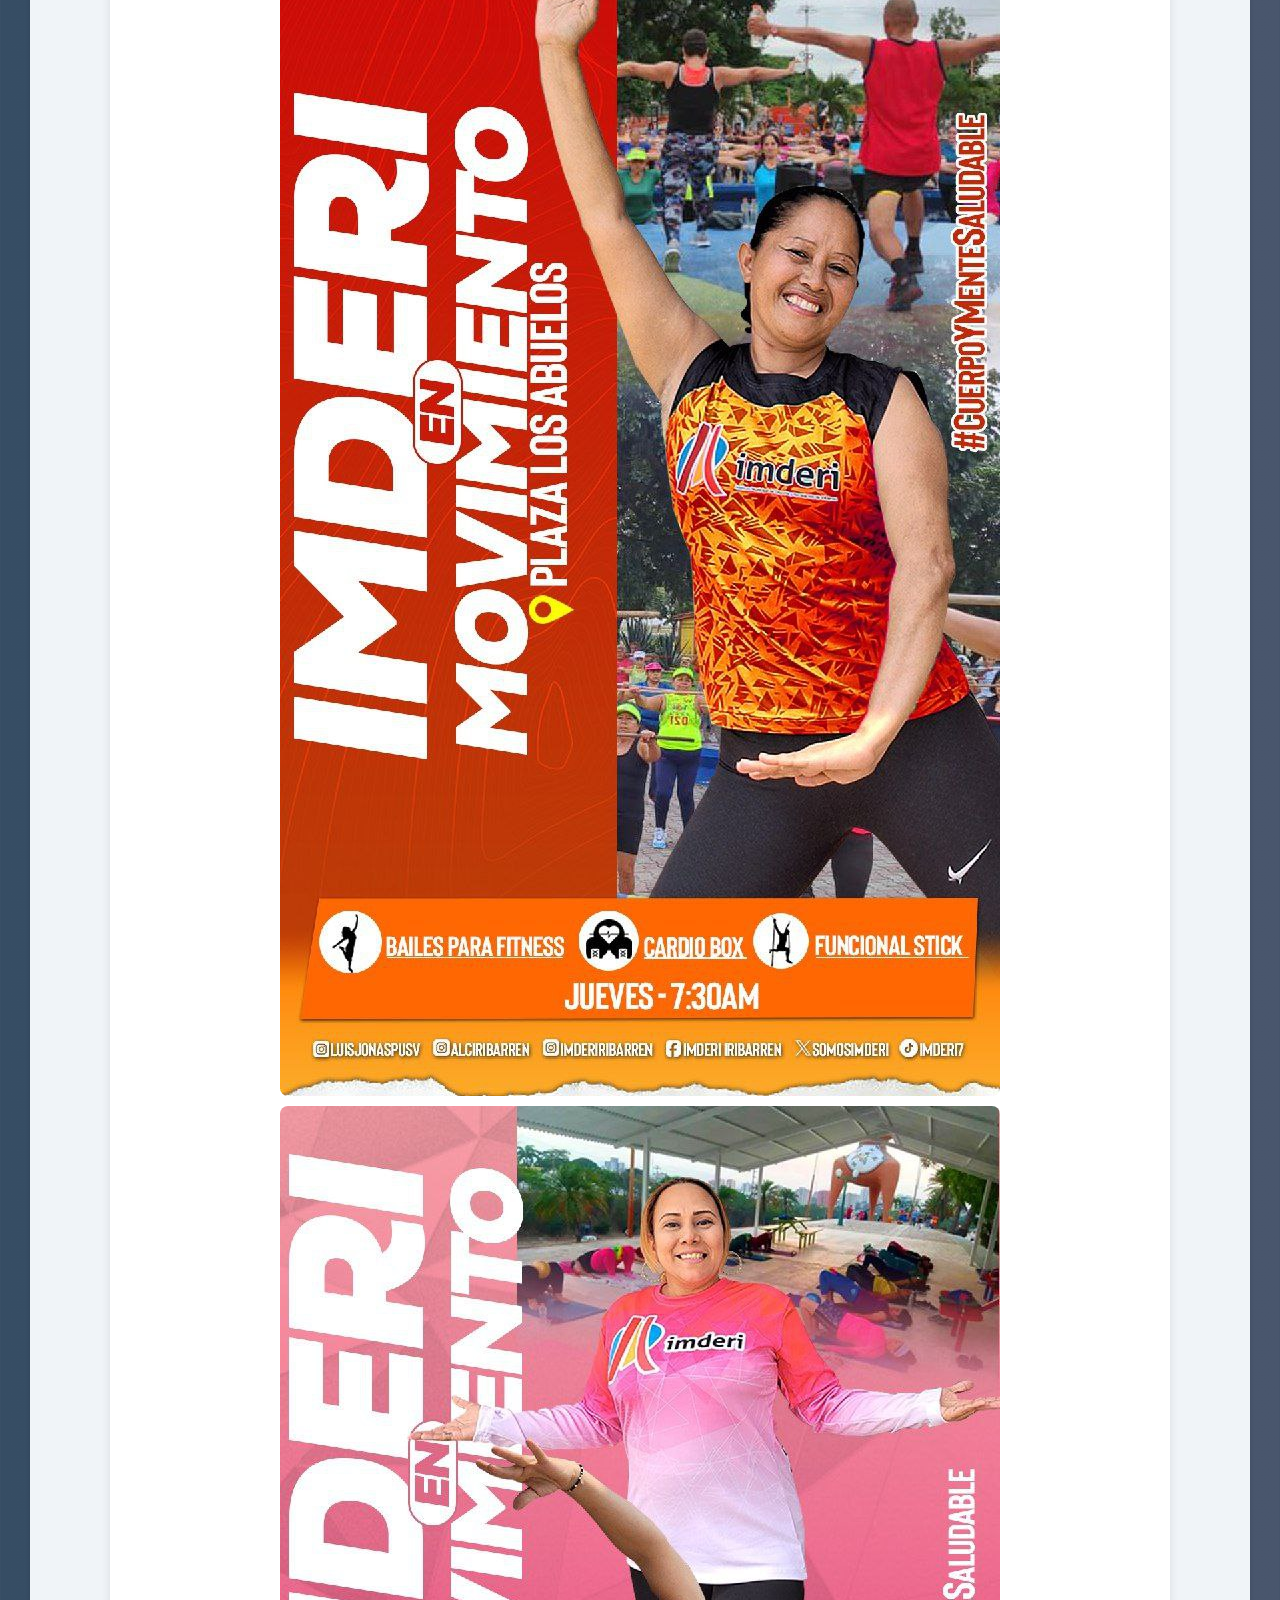
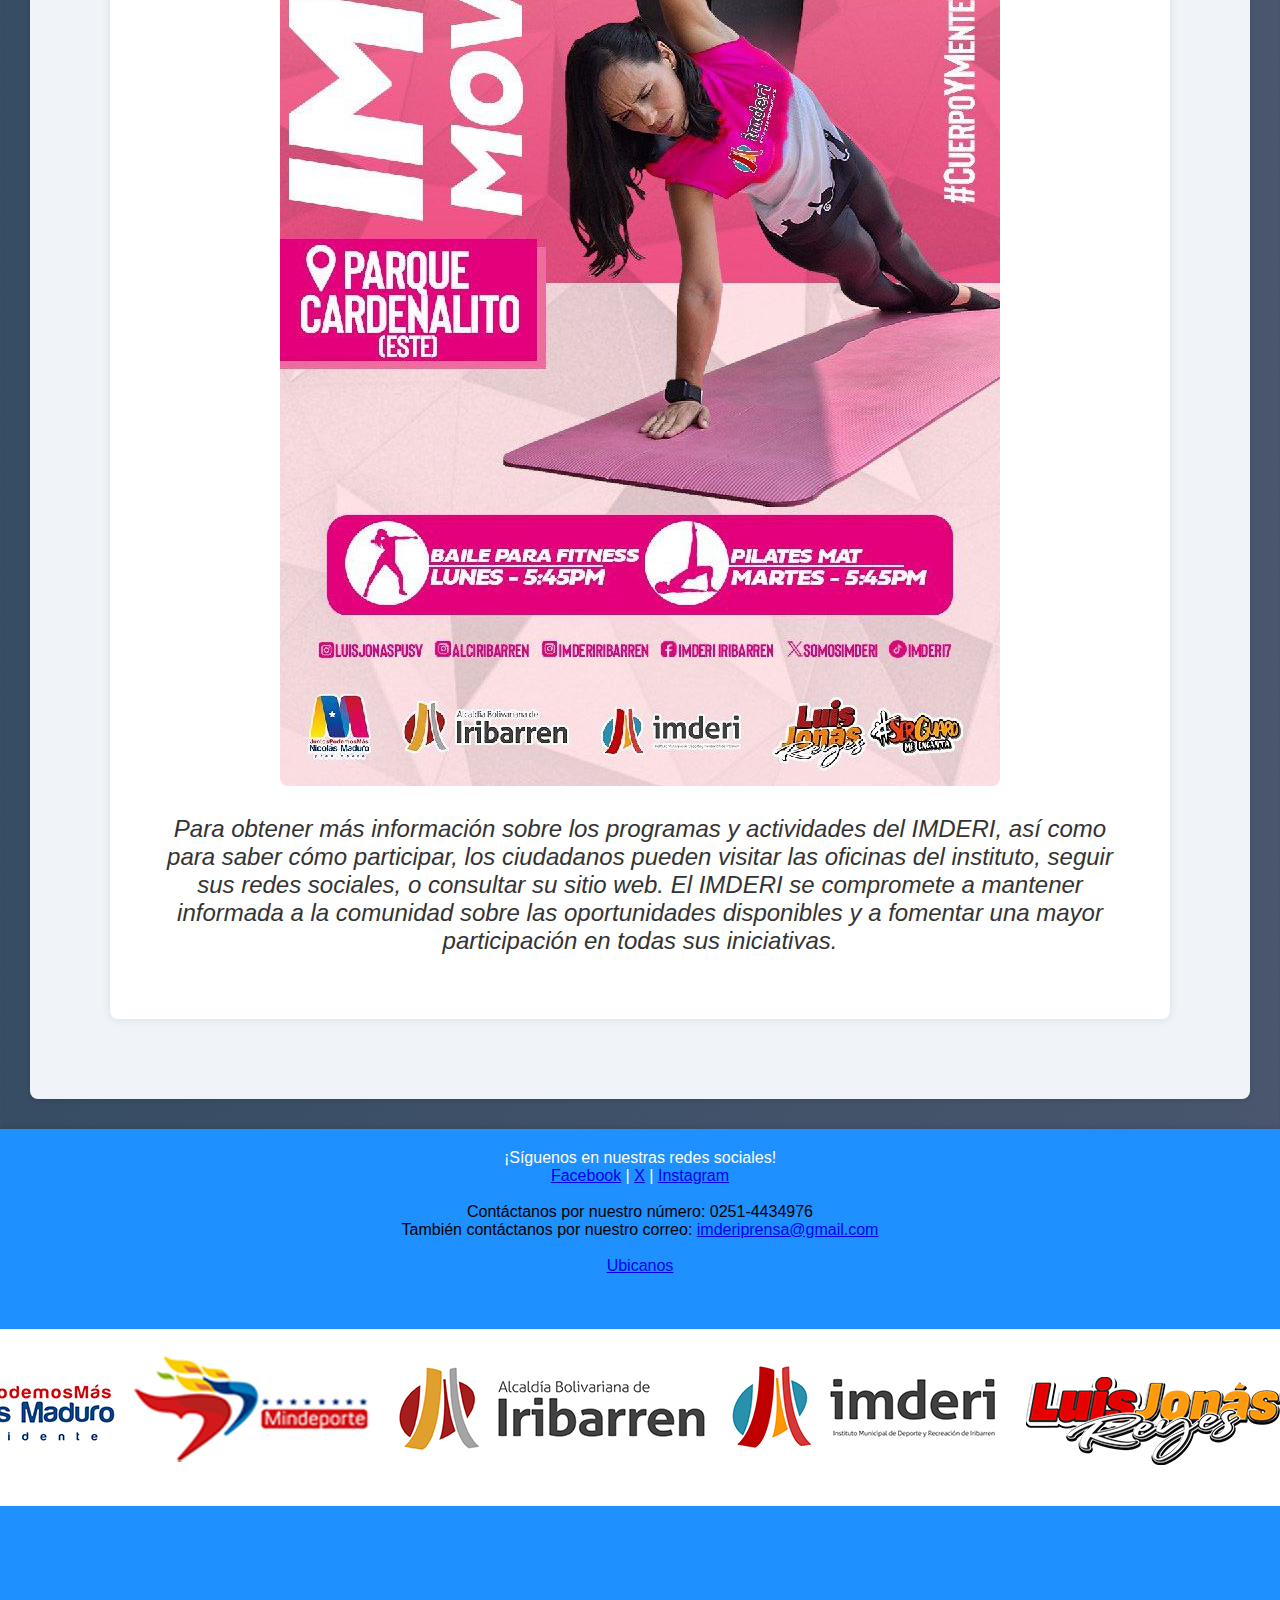
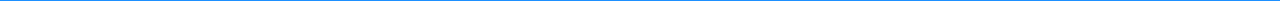
==== commit 7fa7992a: "Update cronograma.html" ====
--- a/cronograma.html
+++ b/cronograma.html
@@ -71,7 +71,7 @@
                 
                 <h2 style="text-align: center;">Eventos</h2>
                 <section id="eventos" class="content">
-                    <img src="LOGO TEXTURA03" alt="Imagen para Cronograma">
+                    <img src="LOGO TEXTURA03.png" alt="Imagen para Cronograma">
                     <img src="evento2.jpg" alt="Imagen para Cronograma">
                     <img src="evento3.jpg" alt="Imagen para Cronograma">
                     <img src="evento4.jpg" alt="Imagen para Cronograma">
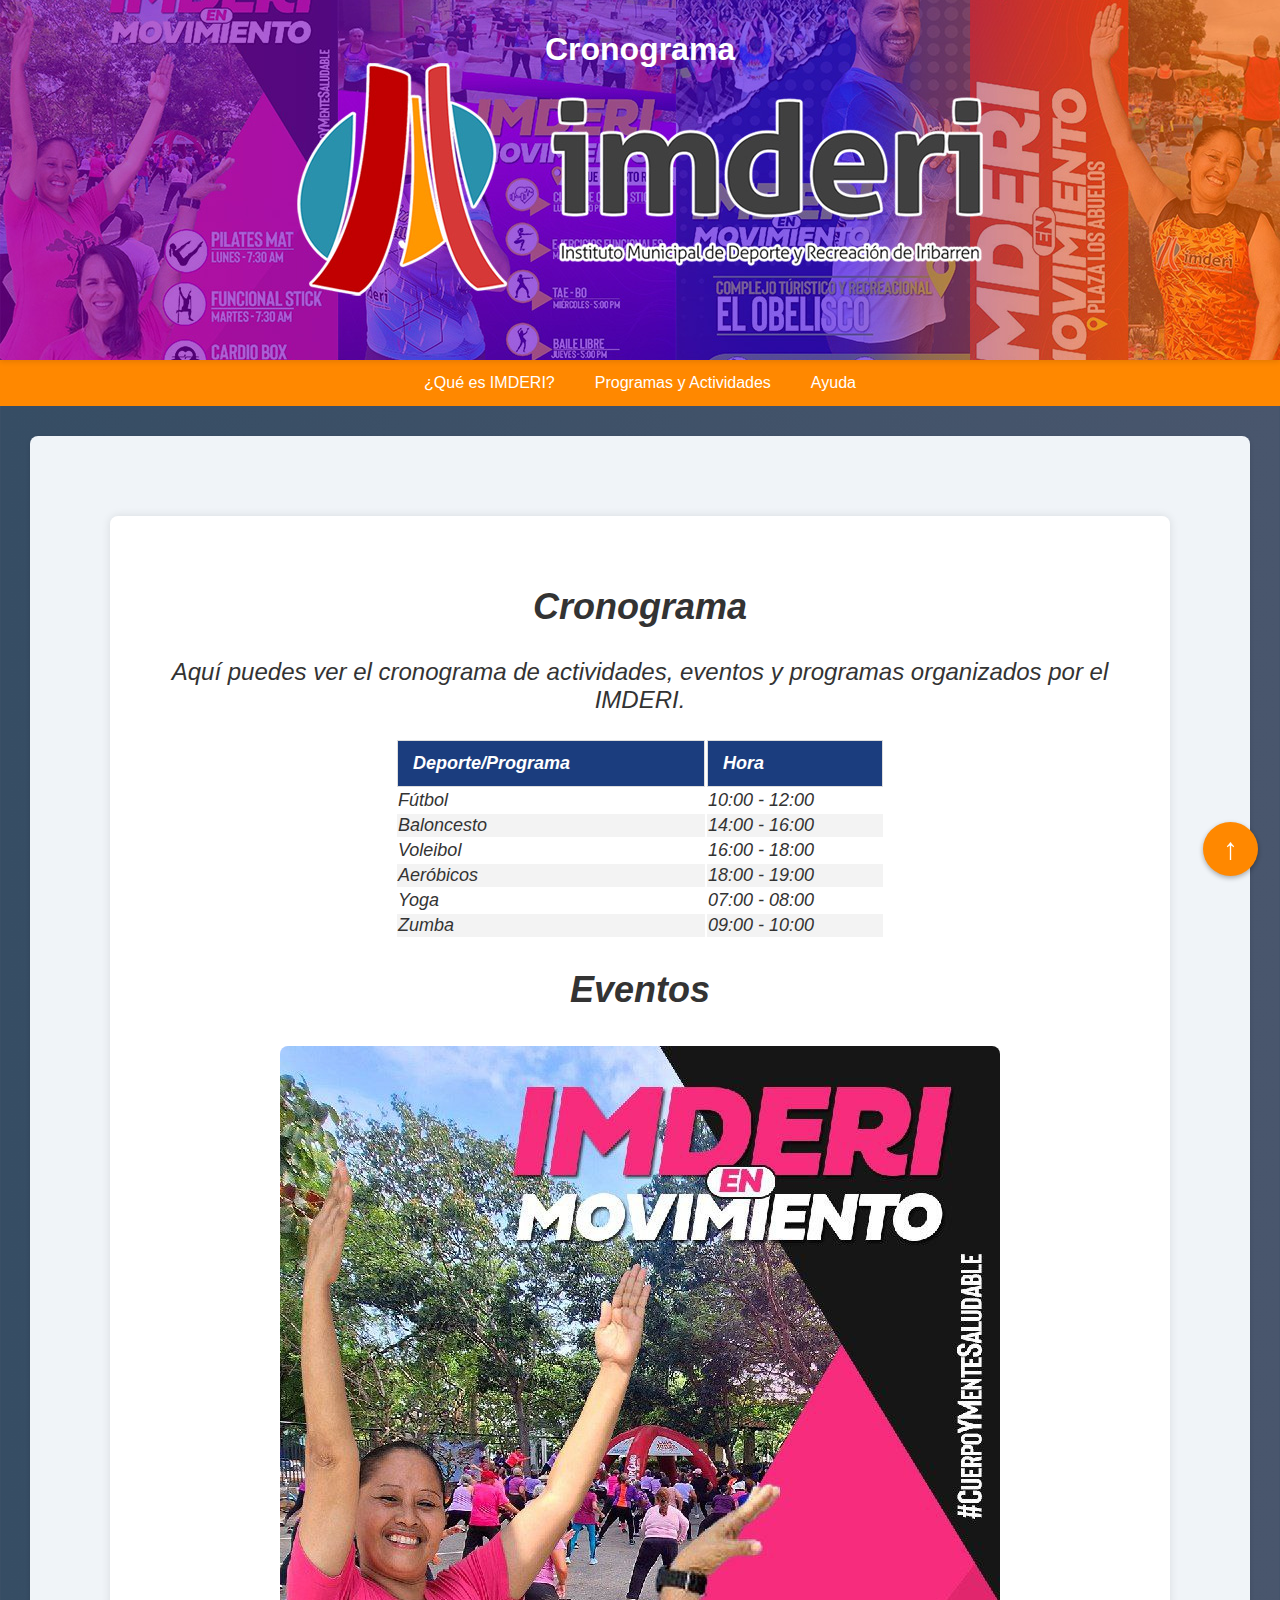
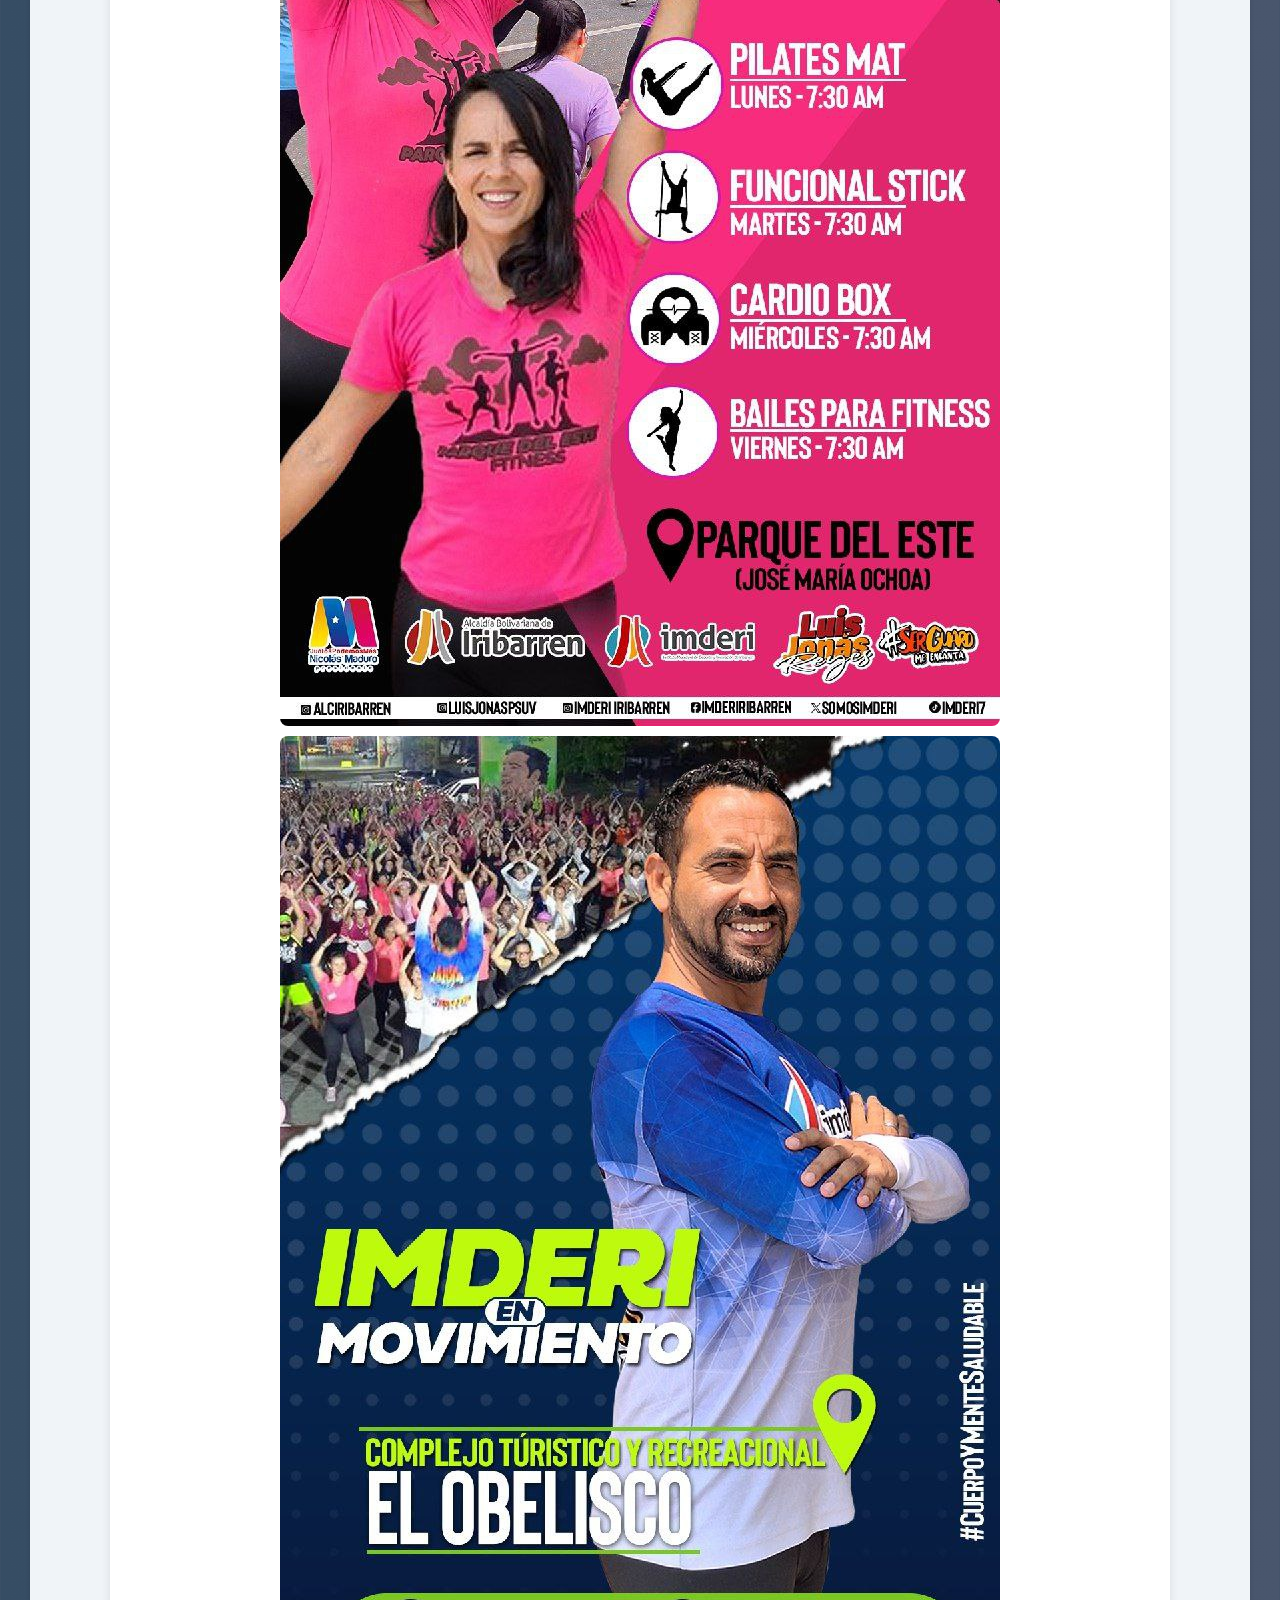
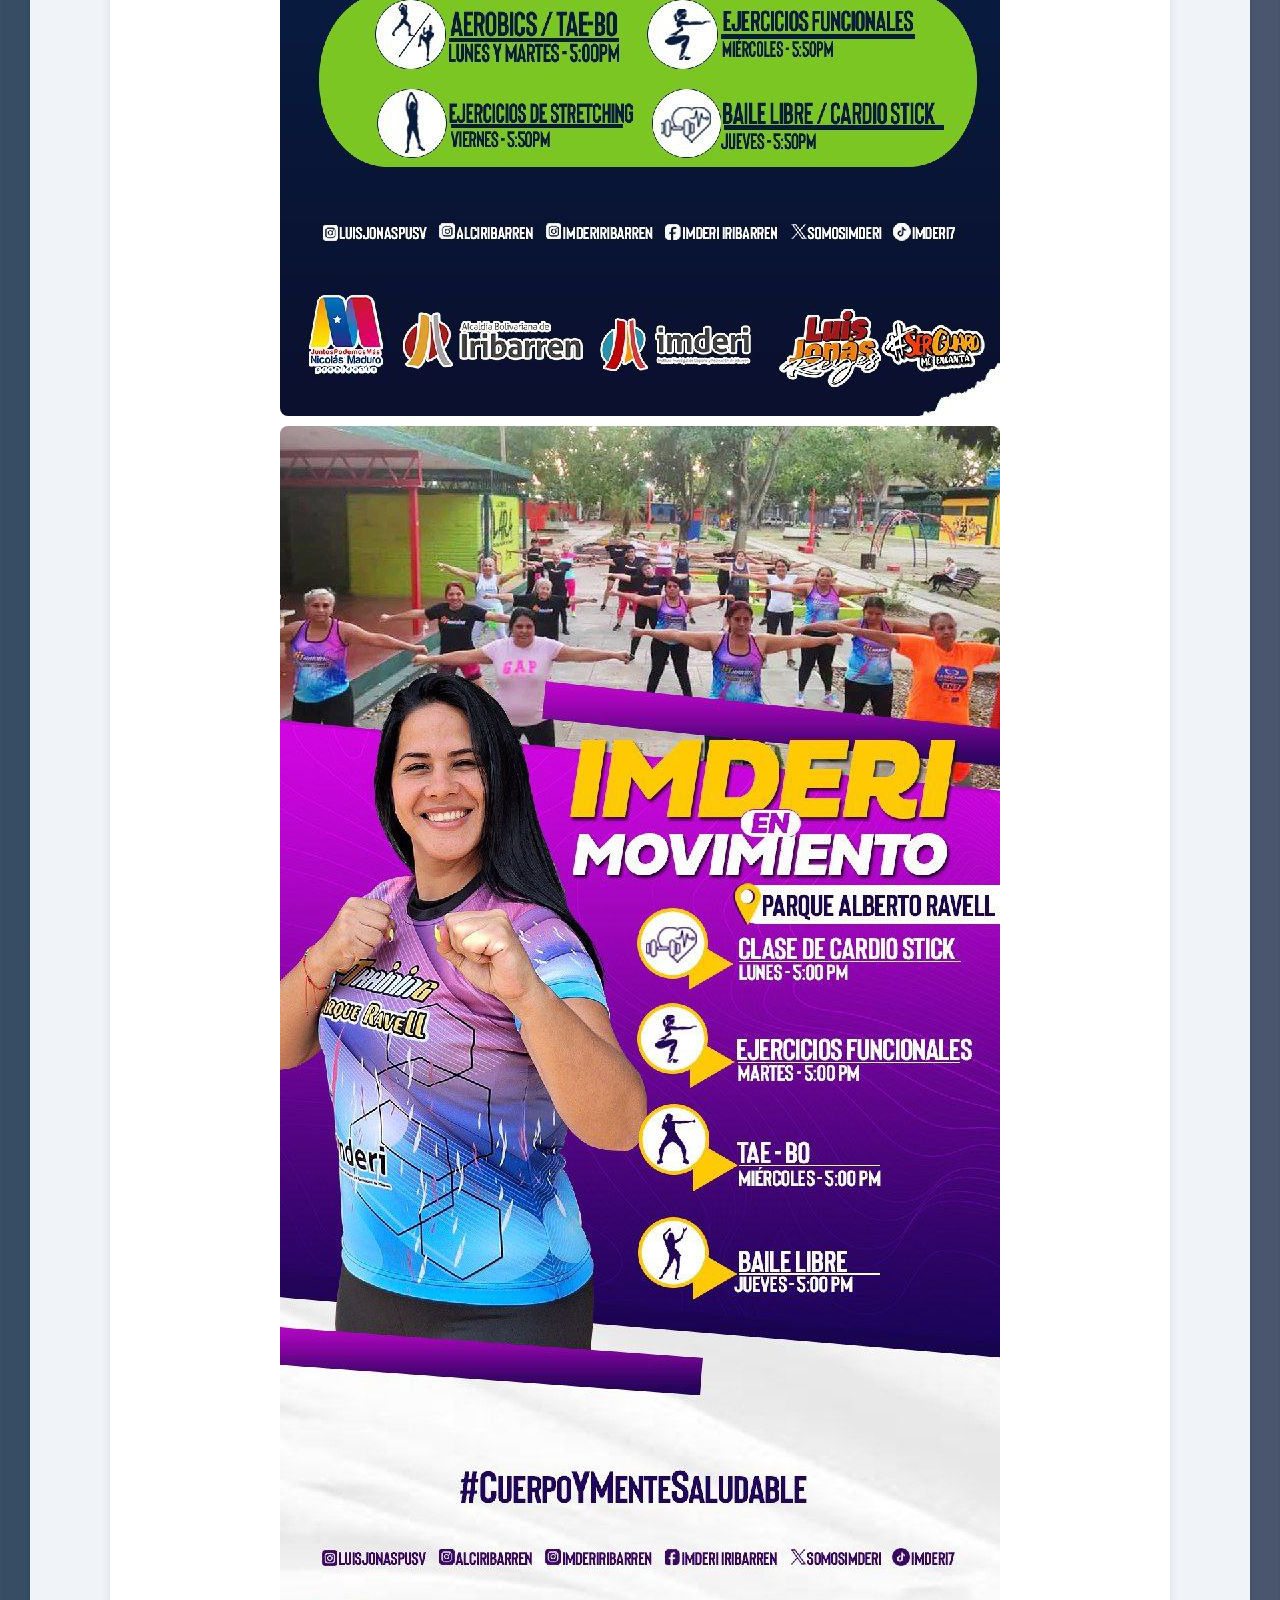
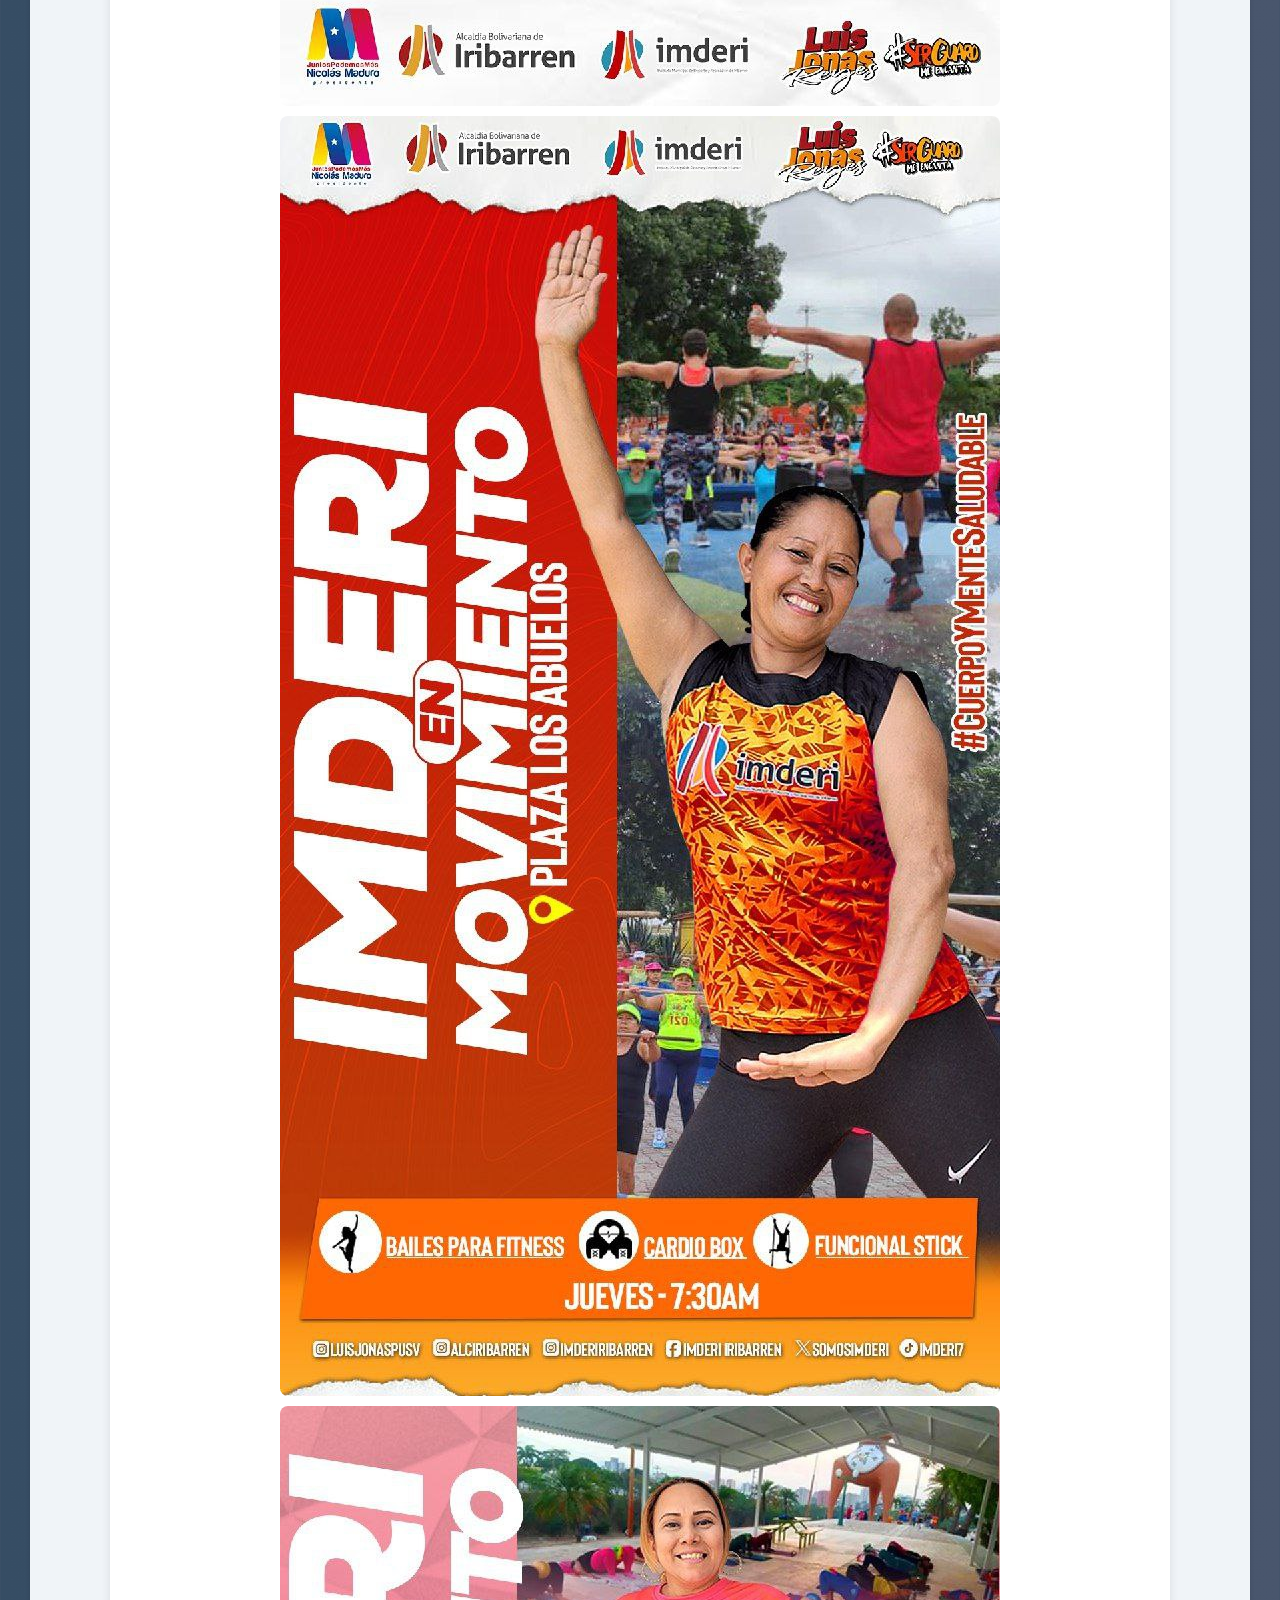
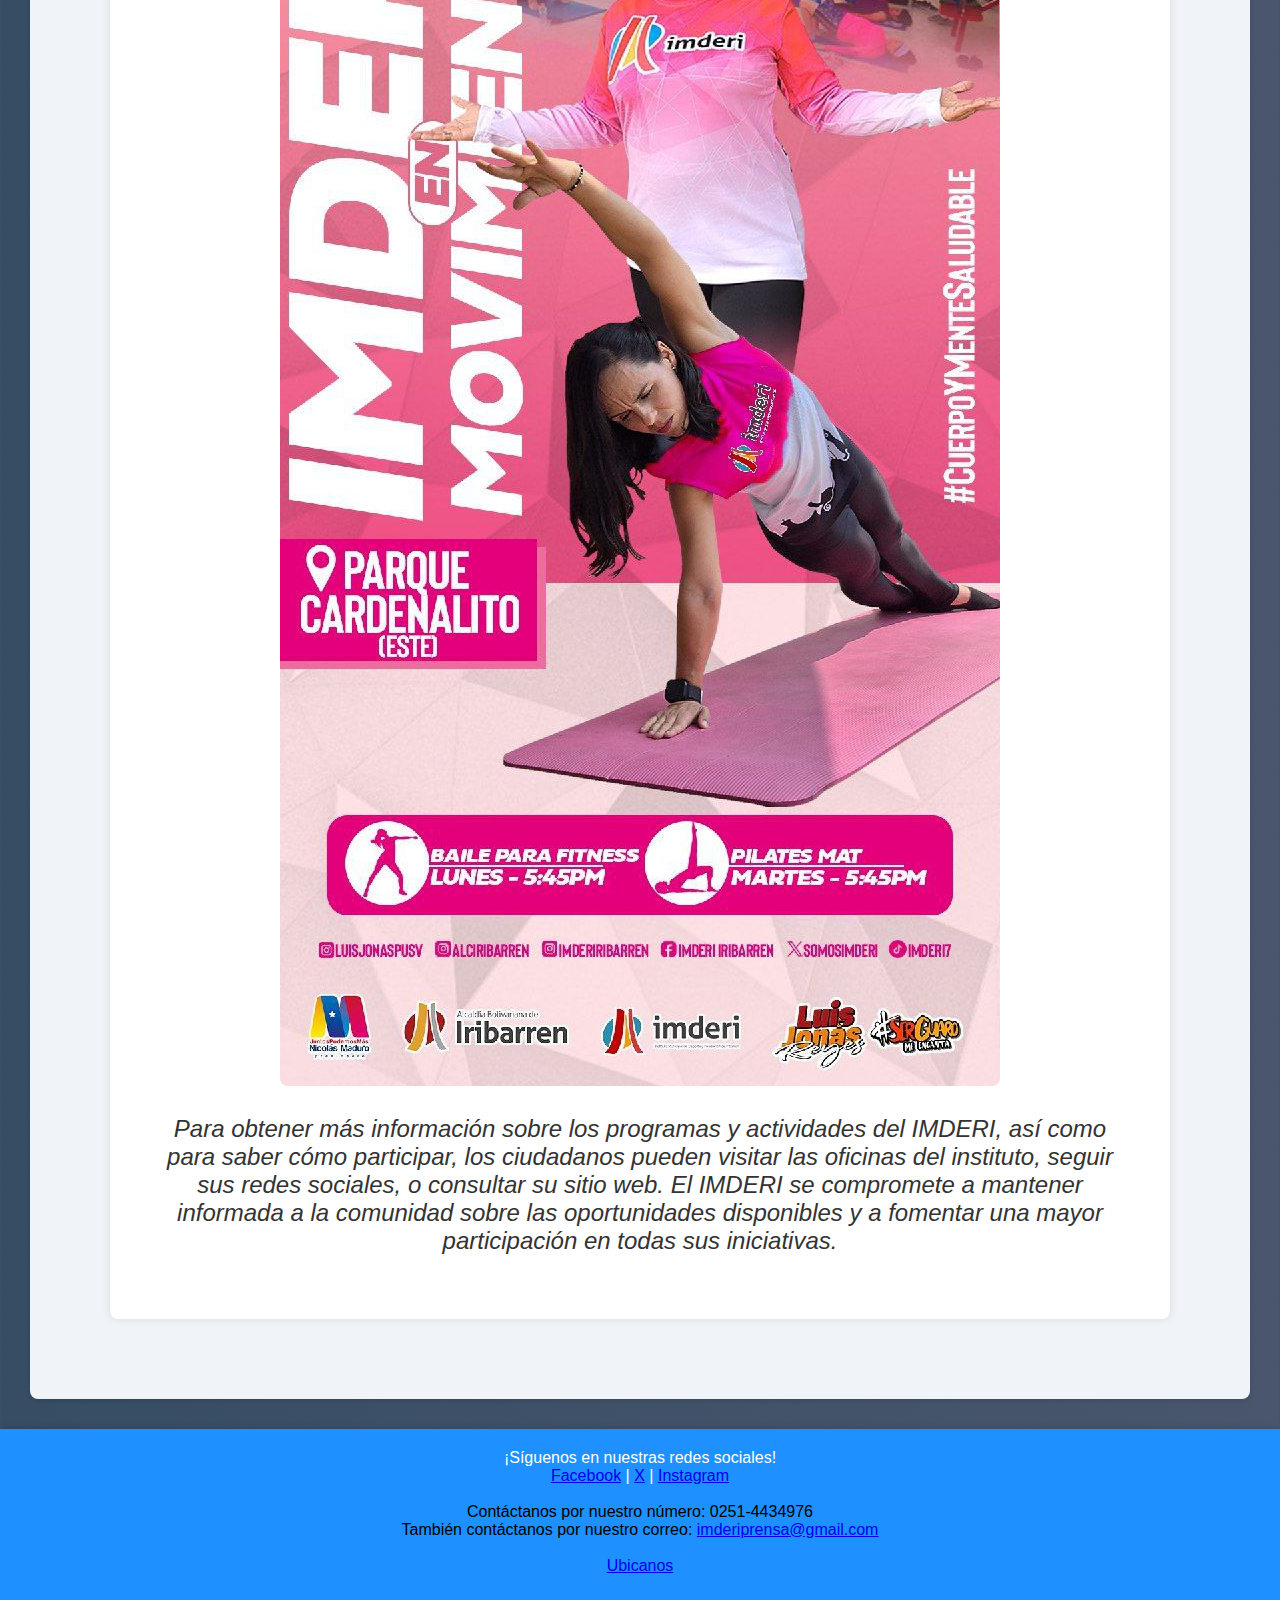
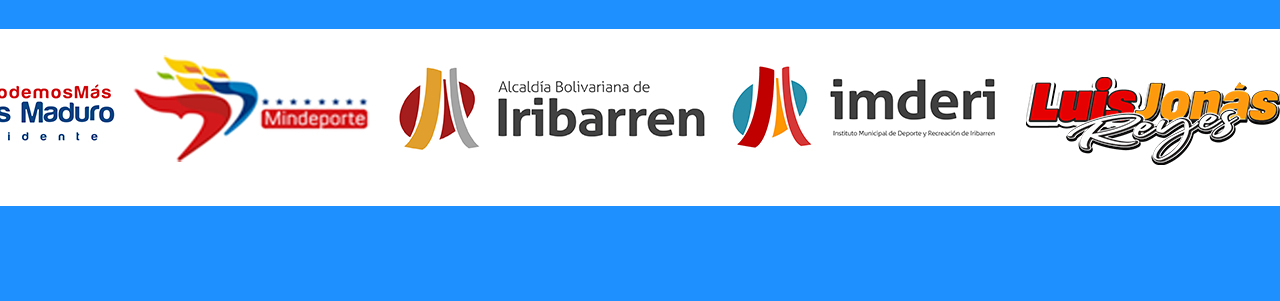
==== commit 6ca6fad1: "Update cronograma.html" ====
--- a/cronograma.html
+++ b/cronograma.html
@@ -71,7 +71,7 @@
                 
                 <h2 style="text-align: center;">Eventos</h2>
                 <section id="eventos" class="content">
-                    <img src="LOGO TEXTURA03.png" alt="Imagen para Cronograma">
+                    <img src="evento1.jpg" alt="Imagen para Cronograma">
                     <img src="evento2.jpg" alt="Imagen para Cronograma">
                     <img src="evento3.jpg" alt="Imagen para Cronograma">
                     <img src="evento4.jpg" alt="Imagen para Cronograma">
